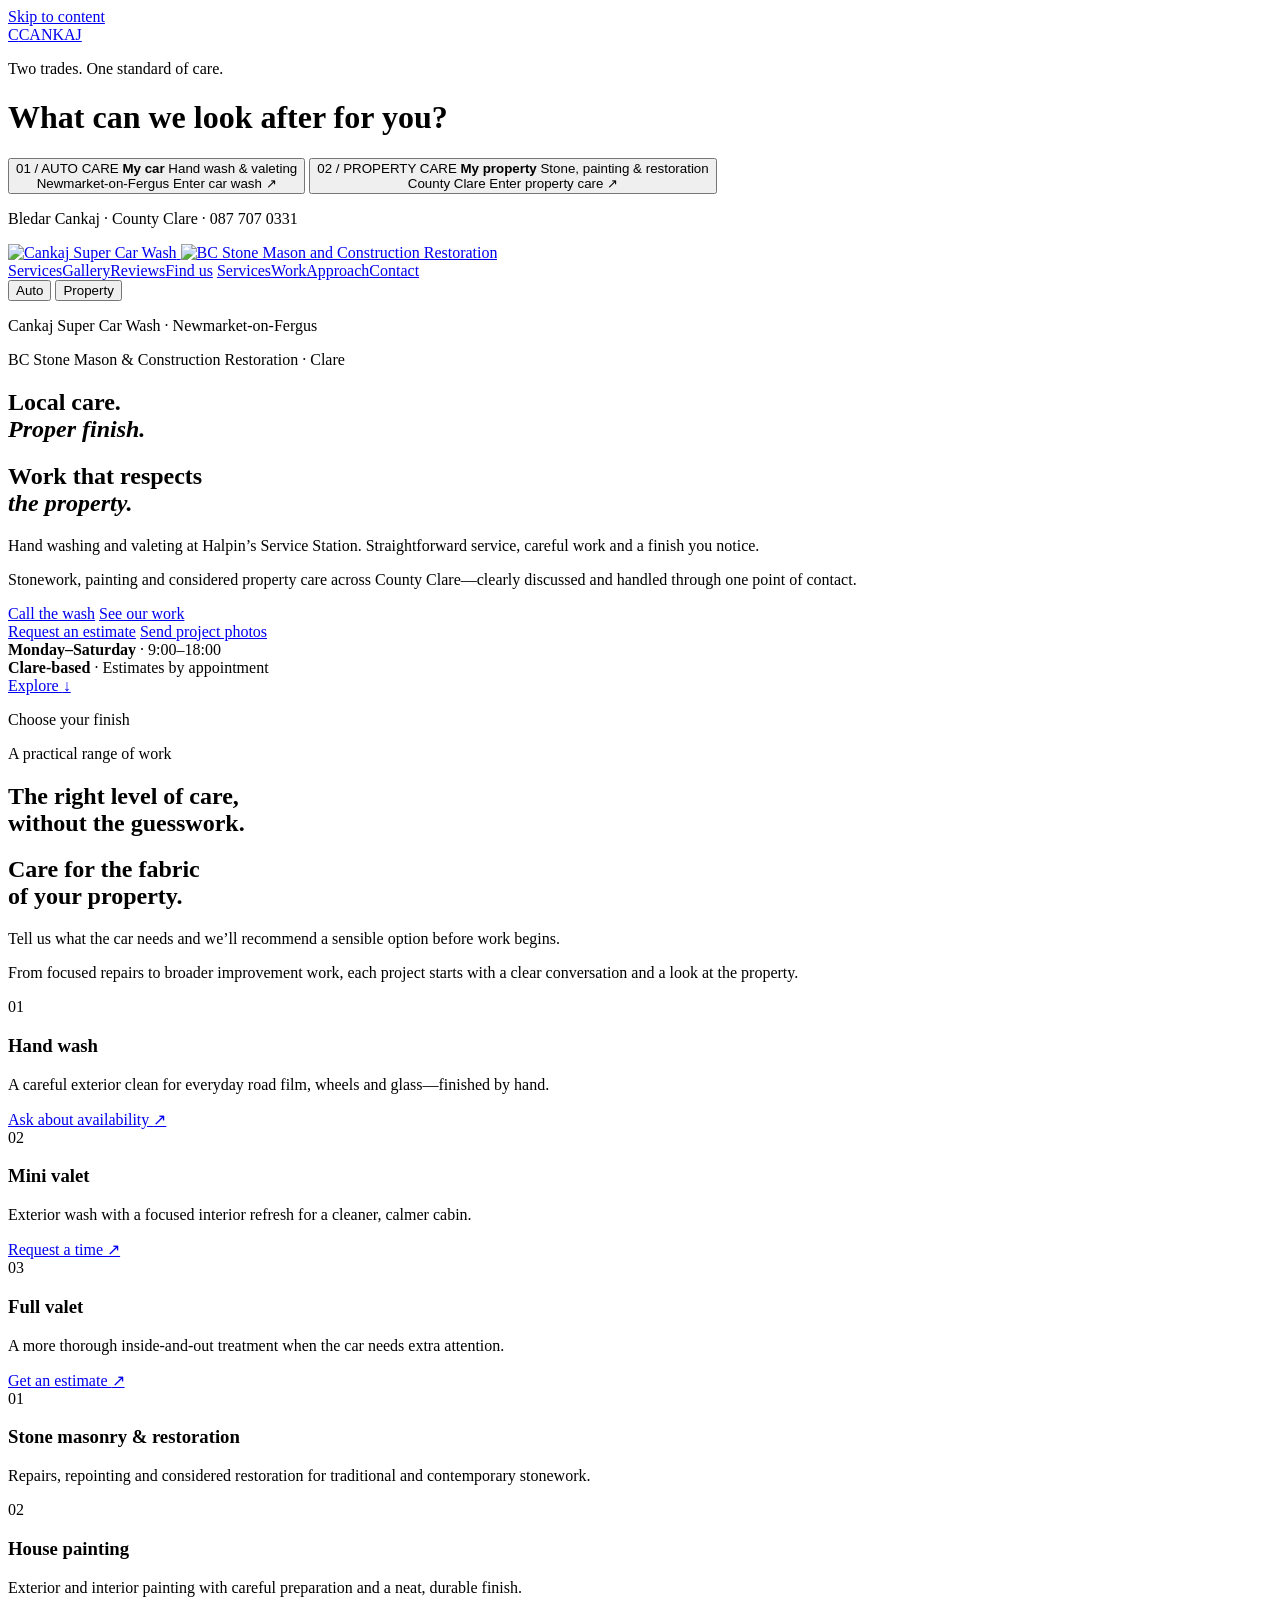
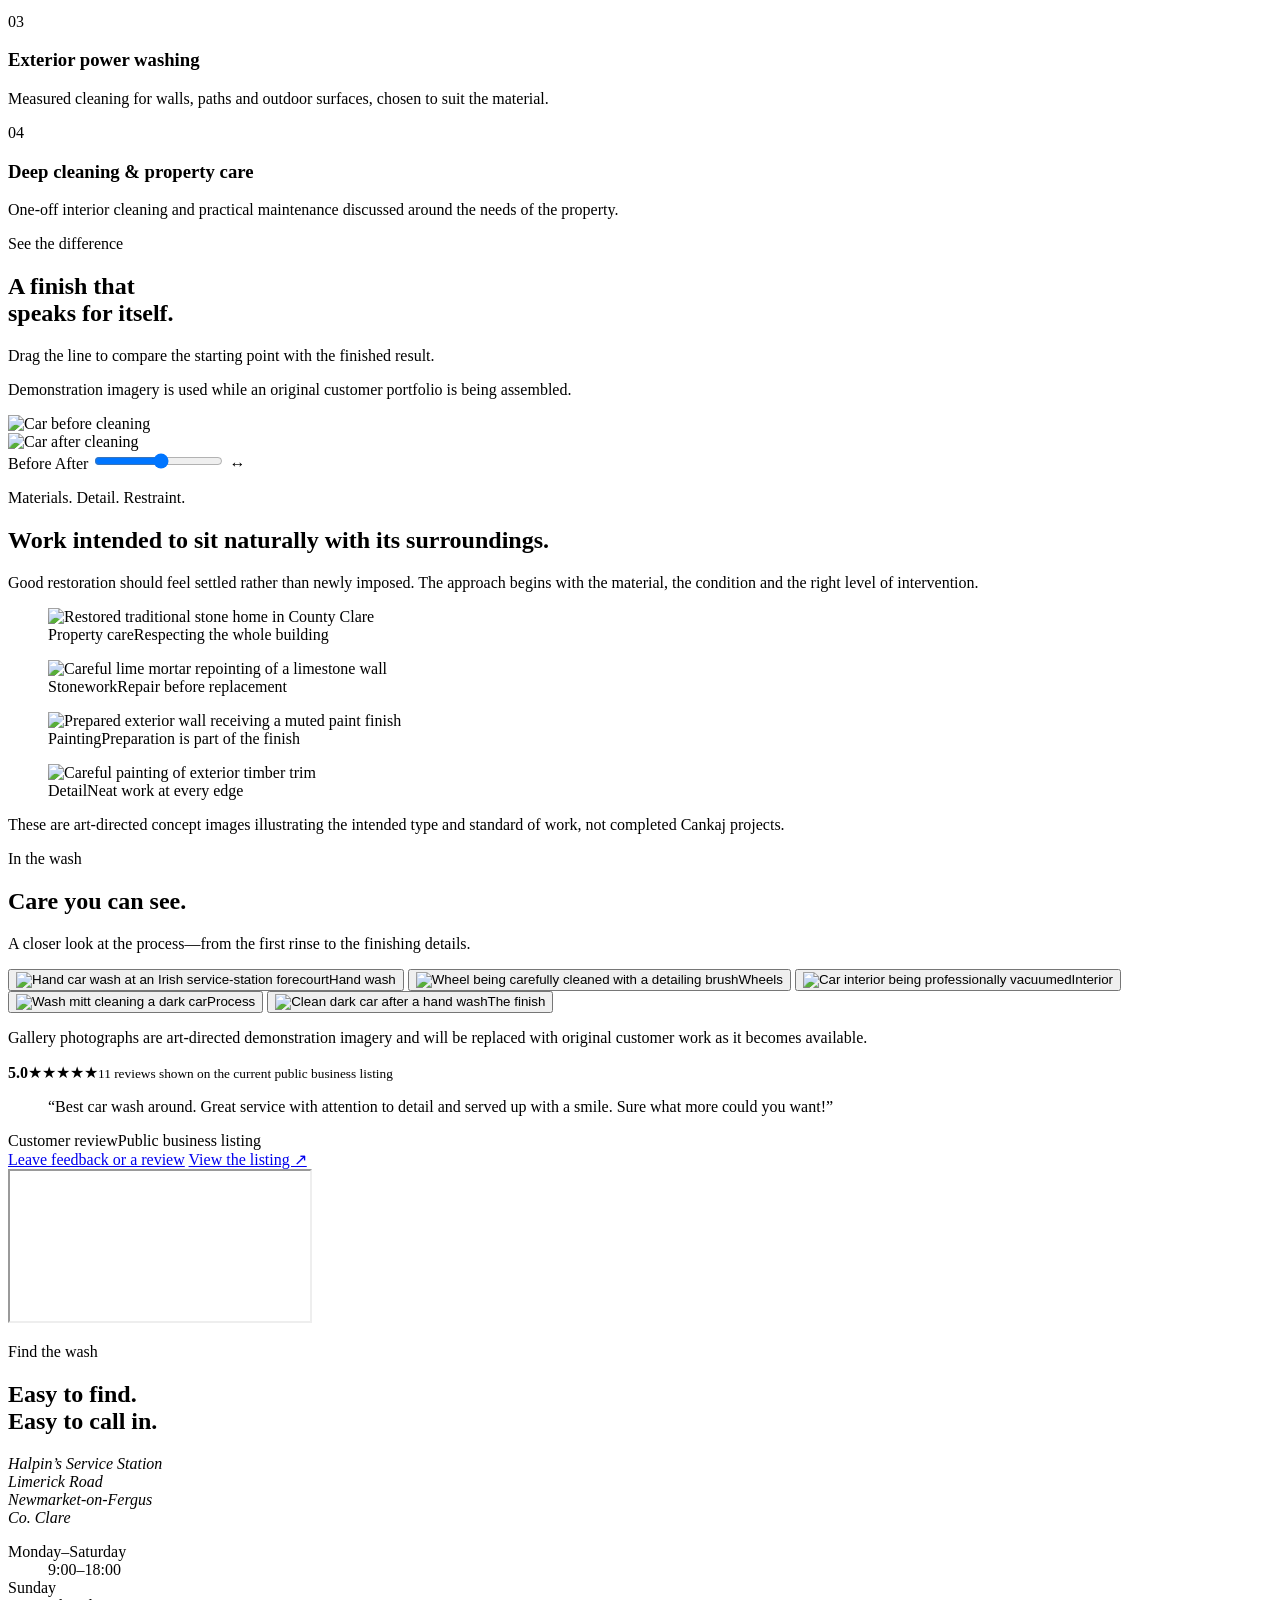
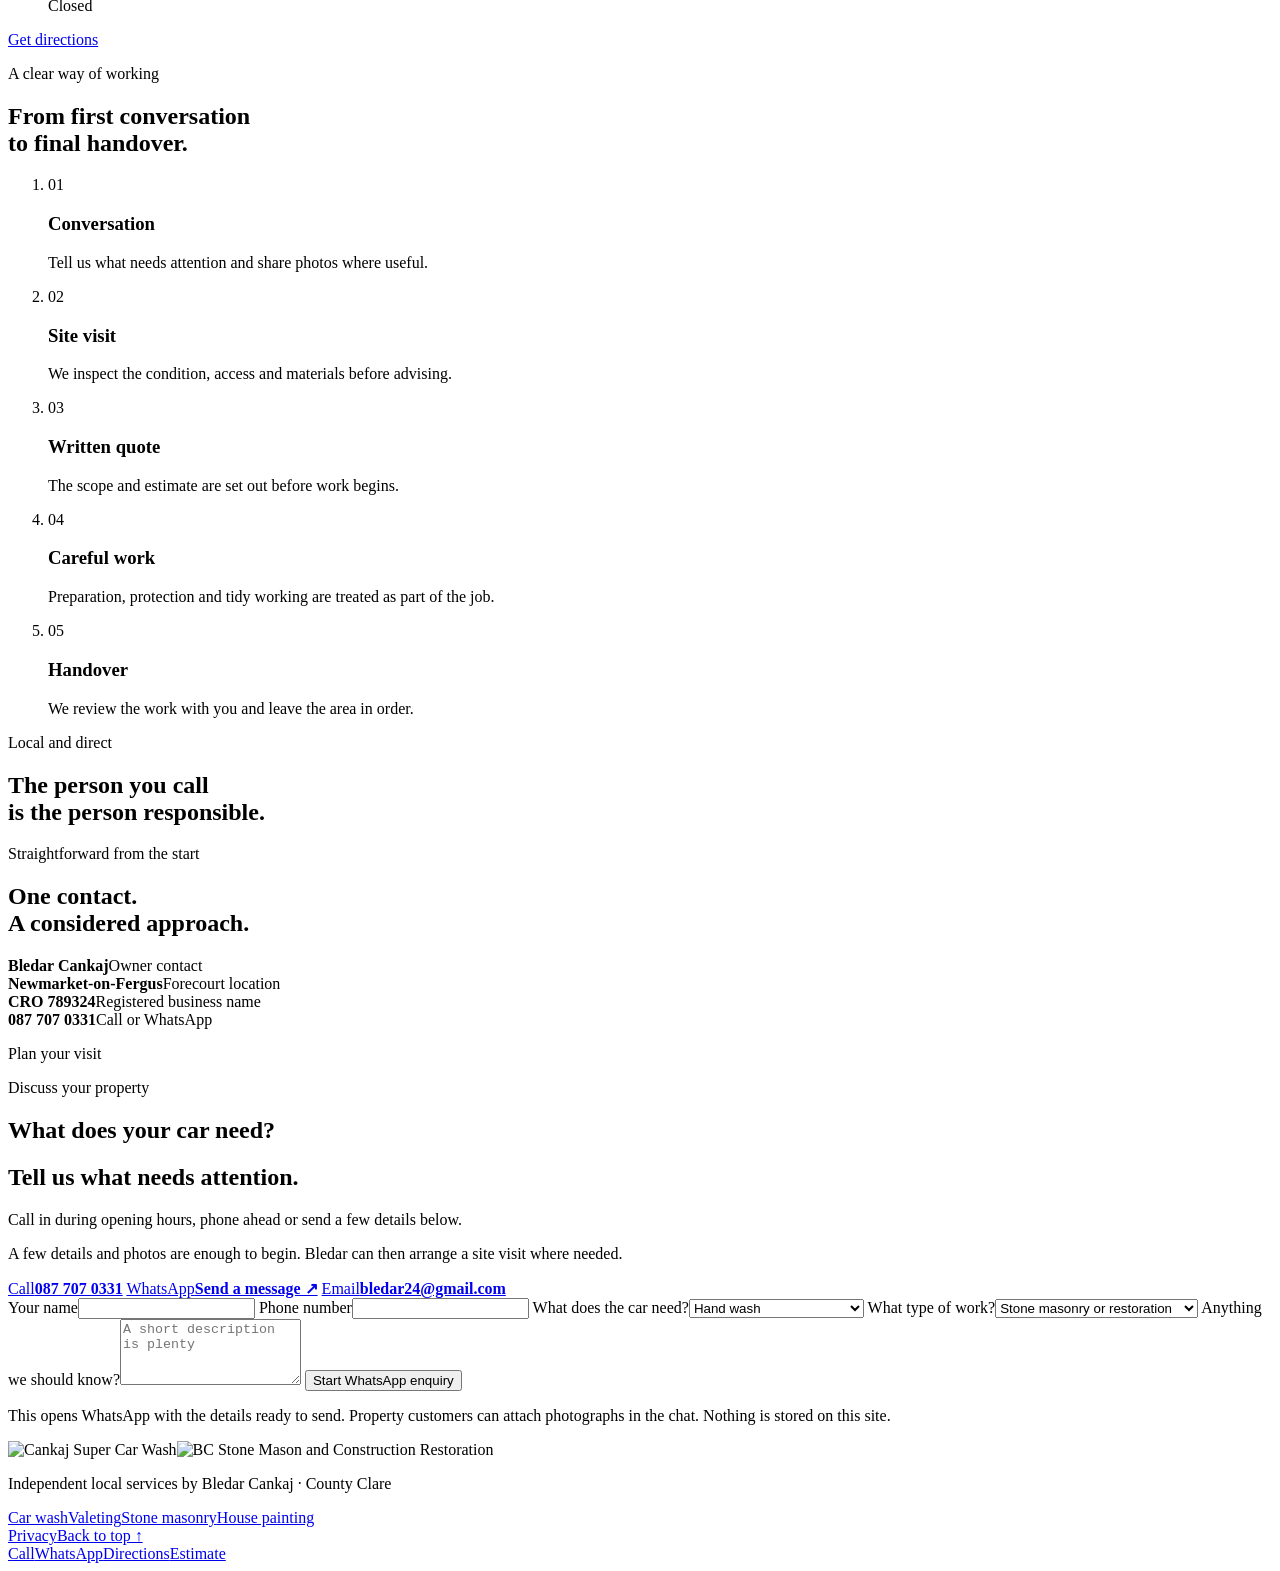
==== index.html @ 6bc21896 "Add Cankaj motion system" ====
<!doctype html>
<html lang="en">
<head>
  <meta charset="utf-8">
  <meta name="viewport" content="width=device-width,initial-scale=1,viewport-fit=cover">
  <title>Cankaj — Auto Care & Property Restoration in Clare</title>
  <meta name="description" content="Cankaj Super Car Wash in Newmarket-on-Fergus and BC Stone Mason & Construction Restoration across County Clare.">
  <meta name="theme-color" content="#0e1111">
  <meta property="og:title" content="Cankaj — Auto Care & Property Restoration">
  <meta property="og:description" content="Two local services. One standard of care across County Clare.">
  <meta property="og:image" content="https://cankaj-dual-services-demo.vercel.app/og.png">
  <meta property="og:type" content="website">
  <meta property="og:url" content="https://cankaj-dual-services-demo.vercel.app/">
  <meta name="twitter:card" content="summary_large_image">
  <meta name="twitter:title" content="Cankaj — Auto Care & Property Restoration">
  <meta name="twitter:description" content="Car care in Newmarket-on-Fergus and considered property work across County Clare.">
  <meta name="twitter:image" content="https://cankaj-dual-services-demo.vercel.app/og.png">
  <link rel="canonical" href="https://cankaj-dual-services-demo.vercel.app/">
  <link rel="icon" href="/favicon.svg" type="image/svg+xml">
  <link rel="preconnect" href="https://fonts.googleapis.com">
  <link rel="preconnect" href="https://fonts.gstatic.com" crossorigin>
  <link href="https://fonts.googleapis.com/css2?family=Manrope:wght@400;500;600&amp;family=Newsreader:ital,opsz,wght@0,6..72,400;0,6..72,500;1,6..72,400&amp;display=swap" rel="stylesheet">
  <link rel="stylesheet" href="/site.css">
  <script type="application/ld+json">
  {
    "@context": "https://schema.org",
    "@graph": [
      {
        "@type": "AutoWash",
        "@id": "https://cankaj-dual-services-demo.vercel.app/#carwash",
        "name": "Cankaj Super Car Wash",
        "url": "https://cankaj-dual-services-demo.vercel.app/auto",
        "telephone": "+353877070331",
        "email": "bledar24@gmail.com",
        "image": "https://cankaj-dual-services-demo.vercel.app/media/cankaj/auto-hero.jpg",
        "address": {
          "@type": "PostalAddress",
          "streetAddress": "Halpins Service Station, Limerick Road, Boheraroan",
          "addressLocality": "Newmarket-on-Fergus",
          "addressRegion": "County Clare",
          "addressCountry": "IE"
        },
        "openingHoursSpecification": [
          {
            "@type": "OpeningHoursSpecification",
            "dayOfWeek": ["Monday", "Tuesday", "Wednesday", "Thursday", "Friday", "Saturday"],
            "opens": "09:00",
            "closes": "18:00"
          }
        ],
        "areaServed": ["Newmarket-on-Fergus", "Ennis", "Shannon", "County Clare"]
      },
      {
        "@type": "HomeAndConstructionBusiness",
        "@id": "https://cankaj-dual-services-demo.vercel.app/#property",
        "name": "BC Stone Mason & Construction Restoration",
        "url": "https://cankaj-dual-services-demo.vercel.app/home",
        "telephone": "+353877070331",
        "email": "bledar24@gmail.com",
        "founder": { "@type": "Person", "name": "Bledar Cankaj" },
        "identifier": "CRO 789324",
        "areaServed": { "@type": "AdministrativeArea", "name": "County Clare" }
      }
    ]
  }
  </script>
</head>
<body data-mode="auto">
  <a class="skip-link" href="#main">Skip to content</a>

  <div class="chooser" id="chooser" aria-labelledby="chooser-title">
    <header class="chooser-top">
      <a class="parent-mark" href="/" aria-label="Cankaj home">
        <span class="parent-c">C</span><span>CANKAJ</span>
      </a>
      <p>Two trades. One standard of care.</p>
    </header>
    <h1 class="sr-only" id="chooser-title">What can we look after for you?</h1>
    <div class="chooser-grid">
      <button class="choice choice-auto" type="button" data-choose="auto">
        <span class="choice-bg" aria-hidden="true"></span>
        <span class="choice-shade" aria-hidden="true"></span>
        <span class="choice-content">
          <span class="choice-no">01 / AUTO CARE</span>
          <strong>My car</strong>
          <span class="choice-sub">Hand wash & valeting<br>Newmarket-on-Fergus</span>
          <span class="choice-cta">Enter car wash <span>↗</span></span>
        </span>
      </button>
      <button class="choice choice-home" type="button" data-choose="home">
        <span class="choice-bg" aria-hidden="true"></span><span class="choice-shade" aria-hidden="true"></span>
        <span class="choice-content">
          <span class="choice-no">02 / PROPERTY CARE</span>
          <strong>My property</strong>
          <span class="choice-sub">Stone, painting & restoration<br>County Clare</span>
          <span class="choice-cta">Enter property care <span>↗</span></span>
        </span>
      </button>
    </div>
    <p class="chooser-foot">Bledar Cankaj · County Clare · 087 707 0331</p>
  </div>

  <div class="mode-wipe" id="mode-wipe" aria-hidden="true"></div>

  <header class="site-header" id="site-header">
    <a class="brand" href="/" data-open-chooser aria-label="Choose a Cankaj service">
      <img class="brand-img brand-img-auto" src="/brand-auto.svg" alt="Cankaj Super Car Wash">
      <img class="brand-img brand-img-home" src="/brand-home.svg" alt="BC Stone Mason and Construction Restoration">
    </a>

    <nav class="main-nav" aria-label="Primary navigation">
      <span class="nav-set mode-auto">
        <a href="#services">Services</a><a href="#gallery">Gallery</a><a href="#reviews">Reviews</a><a href="#location">Find us</a>
      </span>
      <span class="nav-set mode-home">
        <a href="#services">Services</a><a href="#work">Work</a><a href="#approach">Approach</a><a href="#contact">Contact</a>
      </span>
    </nav>

    <div class="mode-toggle" role="group" aria-label="Choose business">
      <button type="button" data-switch="auto" aria-pressed="true">Auto</button>
      <button type="button" data-switch="home" aria-pressed="false">Property</button>
      <span class="toggle-pill" aria-hidden="true"></span>
    </div>
  </header>

  <main id="main">
    <section class="hero" id="top">
      <div class="hero-media" aria-hidden="true">
        <div class="hero-image hero-image-auto"></div>
        <div class="hero-image hero-image-home"></div>
      </div>
      <div class="hero-overlay" aria-hidden="true"></div>
      <div class="hero-inner">
        <p class="eyebrow mode-auto">Cankaj Super Car Wash · Newmarket-on-Fergus</p>
        <p class="eyebrow mode-home">BC Stone Mason & Construction Restoration · Clare</p>

        <h1 class="mode-auto">Local care.<br><em>Proper finish.</em></h1>
        <h1 class="mode-home">Work that respects<br><em>the property.</em></h1>

        <p class="hero-copy mode-auto">Hand washing and valeting at Halpin’s Service Station. Straightforward service, careful work and a finish you notice.</p>
        <p class="hero-copy mode-home">Stonework, painting and considered property care across County Clare—clearly discussed and handled through one point of contact.</p>

        <div class="hero-actions mode-auto">
          <a class="button button-primary" href="tel:+353877070331">Call the wash</a>
          <a class="button button-ghost" href="#gallery">See our work</a>
        </div>
        <div class="hero-actions mode-home">
          <a class="button button-primary" href="#contact">Request an estimate</a>
          <a class="button button-ghost" href="https://wa.me/353877070331" rel="noopener">Send project photos</a>
        </div>
      </div>

      <div class="hero-status mode-auto">
        <span class="status-dot" aria-hidden="true"></span>
        <span><strong>Monday–Saturday</strong> · 9:00–18:00</span>
      </div>
      <div class="hero-status mode-home">
        <span class="status-dot" aria-hidden="true"></span>
        <span><strong>Clare-based</strong> · Estimates by appointment</span>
      </div>
      <a class="scroll-cue" href="#services">Explore <span aria-hidden="true">↓</span></a>
    </section>

    <section class="services section" id="services">
      <div class="section-heading">
        <p class="kicker mode-auto">Choose your finish</p>
        <p class="kicker mode-home">A practical range of work</p>
        <h2 class="mode-auto">The right level of care,<br>without the guesswork.</h2>
        <h2 class="mode-home">Care for the fabric<br>of your property.</h2>
        <p class="section-intro mode-auto">Tell us what the car needs and we’ll recommend a sensible option before work begins.</p>
        <p class="section-intro mode-home">From focused repairs to broader improvement work, each project starts with a clear conversation and a look at the property.</p>
      </div>

      <div class="service-grid mode-auto">
        <article class="service-card">
          <span class="service-number">01</span>
          <h3>Hand wash</h3>
          <p>A careful exterior clean for everyday road film, wheels and glass—finished by hand.</p>
          <a href="#contact">Ask about availability <span>↗</span></a>
        </article>
        <article class="service-card service-card-featured">
          <span class="service-number">02</span>
          <h3>Mini valet</h3>
          <p>Exterior wash with a focused interior refresh for a cleaner, calmer cabin.</p>
          <a href="#contact">Request a time <span>↗</span></a>
        </article>
        <article class="service-card">
          <span class="service-number">03</span>
          <h3>Full valet</h3>
          <p>A more thorough inside-and-out treatment when the car needs extra attention.</p>
          <a href="#contact">Get an estimate <span>↗</span></a>
        </article>
      </div>

      <div class="heritage-services mode-home">
        <article>
          <span>01</span>
          <div><h3>Stone masonry & restoration</h3><p>Repairs, repointing and considered restoration for traditional and contemporary stonework.</p></div>
        </article>
        <article>
          <span>02</span>
          <div><h3>House painting</h3><p>Exterior and interior painting with careful preparation and a neat, durable finish.</p></div>
        </article>
        <article>
          <span>03</span>
          <div><h3>Exterior power washing</h3><p>Measured cleaning for walls, paths and outdoor surfaces, chosen to suit the material.</p></div>
        </article>
        <article>
          <span>04</span>
          <div><h3>Deep cleaning & property care</h3><p>One-off interior cleaning and practical maintenance discussed around the needs of the property.</p></div>
        </article>
      </div>
    </section>

    <section class="work-section" id="work">
      <div class="work-copy mode-auto">
        <p class="kicker">See the difference</p>
        <h2>A finish that<br>speaks for itself.</h2>
        <p>Drag the line to compare the starting point with the finished result.</p>
        <p class="disclosure">Demonstration imagery is used while an original customer portfolio is being assembled.</p>
      </div>
      <div class="compare mode-auto" id="compare">
        <img class="compare-before" src="/media/preview.jpeg" alt="Car before cleaning">
        <div class="compare-after" id="compare-after"><img src="/media/preview.webp" alt="Car after cleaning"></div>
        <span class="compare-label compare-label-before">Before</span>
        <span class="compare-label compare-label-after">After</span>
        <input id="compare-range" type="range" min="0" max="100" value="52" aria-label="Compare before and after">
        <span class="compare-handle" id="compare-handle" aria-hidden="true">↔</span>
      </div>

      <div class="heritage-work mode-home">
        <div class="heritage-work-head">
          <p class="kicker">Materials. Detail. Restraint.</p>
          <h2>Work intended to sit naturally with its surroundings.</h2>
          <p>Good restoration should feel settled rather than newly imposed. The approach begins with the material, the condition and the right level of intervention.</p>
        </div>
        <div class="project-grid">
          <figure class="project-large"><img src="/media/cankaj/home-hero.jpg" alt="Restored traditional stone home in County Clare"><figcaption><span>Property care</span>Respecting the whole building</figcaption></figure>
          <figure><img src="/media/cankaj/home-masonry.jpg" alt="Careful lime mortar repointing of a limestone wall"><figcaption><span>Stonework</span>Repair before replacement</figcaption></figure>
          <figure><img src="/media/cankaj/home-painting.jpg" alt="Prepared exterior wall receiving a muted paint finish"><figcaption><span>Painting</span>Preparation is part of the finish</figcaption></figure>
          <figure><img src="/media/cankaj/home-exterior-paint.jpg" alt="Careful painting of exterior timber trim"><figcaption><span>Detail</span>Neat work at every edge</figcaption></figure>
        </div>
        <p class="disclosure">These are art-directed concept images illustrating the intended type and standard of work, not completed Cankaj projects.</p>
      </div>
    </section>

    <section class="gallery section mode-auto" id="gallery">
      <div class="section-heading section-heading-row">
        <div><p class="kicker">In the wash</p><h2>Care you can see.</h2></div>
        <p class="section-intro">A closer look at the process—from the first rinse to the finishing details.</p>
      </div>
      <div class="gallery-grid">
        <button class="gallery-item gallery-item-large" type="button" data-gallery-src="/media/cankaj/auto-hero.jpg" data-gallery-caption="A careful hand wash at the Newmarket-on-Fergus forecourt.">
          <img src="/media/cankaj/auto-hero.jpg" alt="Hand car wash at an Irish service-station forecourt"><span>Hand wash</span>
        </button>
        <button class="gallery-item" type="button" data-gallery-src="/media/cankaj/auto-wheel.jpg" data-gallery-caption="Focused wheel cleaning, including the details that collect the most road grime.">
          <img src="/media/cankaj/auto-wheel.jpg" alt="Wheel being carefully cleaned with a detailing brush"><span>Wheels</span>
        </button>
        <button class="gallery-item" type="button" data-gallery-src="/media/cankaj/auto-interior.jpg" data-gallery-caption="Interior valeting for a cleaner cabin and a properly finished result.">
          <img src="/media/cankaj/auto-interior.jpg" alt="Car interior being professionally vacuumed"><span>Interior</span>
        </button>
        <button class="gallery-item" type="button" data-gallery-src="/media/cankaj/auto-handwash.jpg" data-gallery-caption="A gentle contact wash to lift dirt safely and evenly.">
          <img src="/media/cankaj/auto-handwash.jpg" alt="Wash mitt cleaning a dark car"><span>Process</span>
        </button>
        <button class="gallery-item" type="button" data-gallery-src="/media/cankaj/auto-finish.jpg" data-gallery-caption="The result: clean glass, tidy wheels and a deep, even finish.">
          <img src="/media/cankaj/auto-finish.jpg" alt="Clean dark car after a hand wash"><span>The finish</span>
        </button>
      </div>
      <p class="disclosure">Gallery photographs are art-directed demonstration imagery and will be replaced with original customer work as it becomes available.</p>
    </section>

    <section class="reviews mode-auto" id="reviews">
      <div class="reviews-inner">
        <div class="review-score"><strong>5.0</strong><span aria-label="5 out of 5 stars">★★★★★</span><small>11 reviews shown on the current public business listing</small></div>
        <blockquote>“Best car wash around. Great service with attention to detail and served up with a smile. Sure what more could you want!”</blockquote>
        <div class="review-attribution"><span>Customer review</span><span>Public business listing</span></div>
        <div class="review-actions">
          <a class="button button-light" href="/review">Leave feedback or a review</a>
          <a class="text-link" href="https://www.google.com/maps/search/?api=1&amp;query=Cankaj+Super+Car+Wash%2C+Halpins+Service+Station%2C+Limerick+Road%2C+Newmarket+on+Fergus%2C+Co.+Clare" target="_blank" rel="noopener">View the listing ↗</a>
        </div>
      </div>
    </section>

    <section class="location section mode-auto" id="location">
      <div class="location-map">
        <iframe title="Map showing Cankaj Super Car Wash at Halpin's Service Station" src="https://www.google.com/maps?q=Cankaj%20Super%20Car%20Wash%20Halpins%20Service%20Station%20Newmarket%20on%20Fergus&amp;output=embed" loading="lazy" referrerpolicy="no-referrer-when-downgrade"></iframe>
      </div>
      <div class="location-copy">
        <p class="kicker">Find the wash</p>
        <h2>Easy to find.<br>Easy to call in.</h2>
        <address>Halpin’s Service Station<br>Limerick Road<br>Newmarket-on-Fergus<br>Co. Clare</address>
        <dl><div><dt>Monday–Saturday</dt><dd>9:00–18:00</dd></div><div><dt>Sunday</dt><dd>Closed</dd></div></dl>
        <a class="button button-primary" href="https://www.google.com/maps/dir/?api=1&amp;destination=Cankaj+Super+Car+Wash%2C+Halpins+Service+Station%2C+Limerick+Road%2C+Newmarket+on+Fergus%2C+Co.+Clare" target="_blank" rel="noopener">Get directions</a>
      </div>
    </section>

    <section class="approach mode-home" id="approach">
      <div class="approach-head"><p class="kicker">A clear way of working</p><h2>From first conversation<br>to final handover.</h2></div>
      <ol class="process-list">
        <li><span>01</span><div><h3>Conversation</h3><p>Tell us what needs attention and share photos where useful.</p></div></li>
        <li><span>02</span><div><h3>Site visit</h3><p>We inspect the condition, access and materials before advising.</p></div></li>
        <li><span>03</span><div><h3>Written quote</h3><p>The scope and estimate are set out before work begins.</p></div></li>
        <li><span>04</span><div><h3>Careful work</h3><p>Preparation, protection and tidy working are treated as part of the job.</p></div></li>
        <li><span>05</span><div><h3>Handover</h3><p>We review the work with you and leave the area in order.</p></div></li>
      </ol>
    </section>

    <section class="confidence section">
      <div class="confidence-intro mode-auto"><p class="kicker">Local and direct</p><h2>The person you call<br>is the person responsible.</h2></div>
      <div class="confidence-intro mode-home"><p class="kicker">Straightforward from the start</p><h2>One contact.<br>A considered approach.</h2></div>
      <div class="confidence-facts">
        <div><strong>Bledar Cankaj</strong><span>Owner contact</span></div>
        <div class="mode-auto"><strong>Newmarket-on-Fergus</strong><span>Forecourt location</span></div>
        <div class="mode-home"><strong>CRO 789324</strong><span>Registered business name</span></div>
        <div><strong>087 707 0331</strong><span>Call or WhatsApp</span></div>
      </div>
    </section>

    <section class="contact" id="contact">
      <div class="contact-copy">
        <p class="kicker mode-auto">Plan your visit</p><p class="kicker mode-home">Discuss your property</p>
        <h2 class="mode-auto">What does your car need?</h2><h2 class="mode-home">Tell us what needs attention.</h2>
        <p class="mode-auto">Call in during opening hours, phone ahead or send a few details below.</p>
        <p class="mode-home">A few details and photos are enough to begin. Bledar can then arrange a site visit where needed.</p>
        <div class="direct-links">
          <a href="tel:+353877070331"><span>Call</span><strong>087 707 0331</strong></a>
          <a href="https://wa.me/353877070331" target="_blank" rel="noopener"><span>WhatsApp</span><strong>Send a message ↗</strong></a>
          <a href="mailto:bledar24@gmail.com"><span>Email</span><strong>bledar24@gmail.com</strong></a>
        </div>
      </div>
      <form class="enquiry-form" id="enquiry-form">
        <input type="hidden" id="form-mode" name="service" value="Car wash">
        <label>Your name<input type="text" name="name" autocomplete="name" required></label>
        <label>Phone number<input type="tel" name="phone" autocomplete="tel" required></label>
        <label class="mode-auto">What does the car need?<select name="auto_service"><option>Hand wash</option><option>Mini valet</option><option>Full valet</option><option>Not sure — please advise</option></select></label>
        <label class="mode-home">What type of work?<select name="home_service"><option>Stone masonry or restoration</option><option>House painting</option><option>Exterior power washing</option><option>Deep cleaning or maintenance</option><option>Not sure — please advise</option></select></label>
        <label>Anything we should know?<textarea name="details" rows="4" placeholder="A short description is plenty"></textarea></label>
        <button class="button button-primary" type="submit">Start WhatsApp enquiry</button>
        <p class="form-note">This opens WhatsApp with the details ready to send. Property customers can attach photographs in the chat. Nothing is stored on this site.</p>
      </form>
    </section>
  </main>

  <footer>
    <div><img class="footer-logo footer-logo-auto mode-auto" src="/brand-auto.svg" alt="Cankaj Super Car Wash"><img class="footer-logo footer-logo-home mode-home" src="/brand-home.svg" alt="BC Stone Mason and Construction Restoration"></div>
    <div class="footer-centre">
      <p>Independent local services by Bledar Cankaj · County Clare</p>
      <nav aria-label="Local services"><a href="/car-wash-newmarket-on-fergus">Car wash</a><a href="/car-valeting-clare">Valeting</a><a href="/stone-mason-clare">Stone masonry</a><a href="/house-painting-clare">House painting</a></nav>
    </div>
    <div class="footer-end"><a href="/privacy">Privacy</a><a href="#top">Back to top ↑</a></div>
  </footer>

  <div class="mobile-actions" aria-label="Quick contact">
    <a href="tel:+353877070331">Call</a><a href="https://wa.me/353877070331" target="_blank" rel="noopener">WhatsApp</a><a class="mode-auto" href="https://www.google.com/maps/dir/?api=1&amp;destination=Cankaj+Super+Car+Wash%2C+Halpins+Service+Station%2C+Limerick+Road%2C+Newmarket+on+Fergus%2C+Co.+Clare" target="_blank" rel="noopener">Directions</a><a class="mode-home" href="#contact">Estimate</a>
  </div>

  <dialog class="gallery-dialog" id="gallery-dialog">
    <button type="button" class="dialog-close" data-close-dialog aria-label="Close gallery">×</button>
    <img id="dialog-image" alt="">
    <p id="dialog-caption"></p>
  </dialog>

  <script src="/motion.js" defer></script>
  <script src="/site.js" defer></script>
</body>
</html>
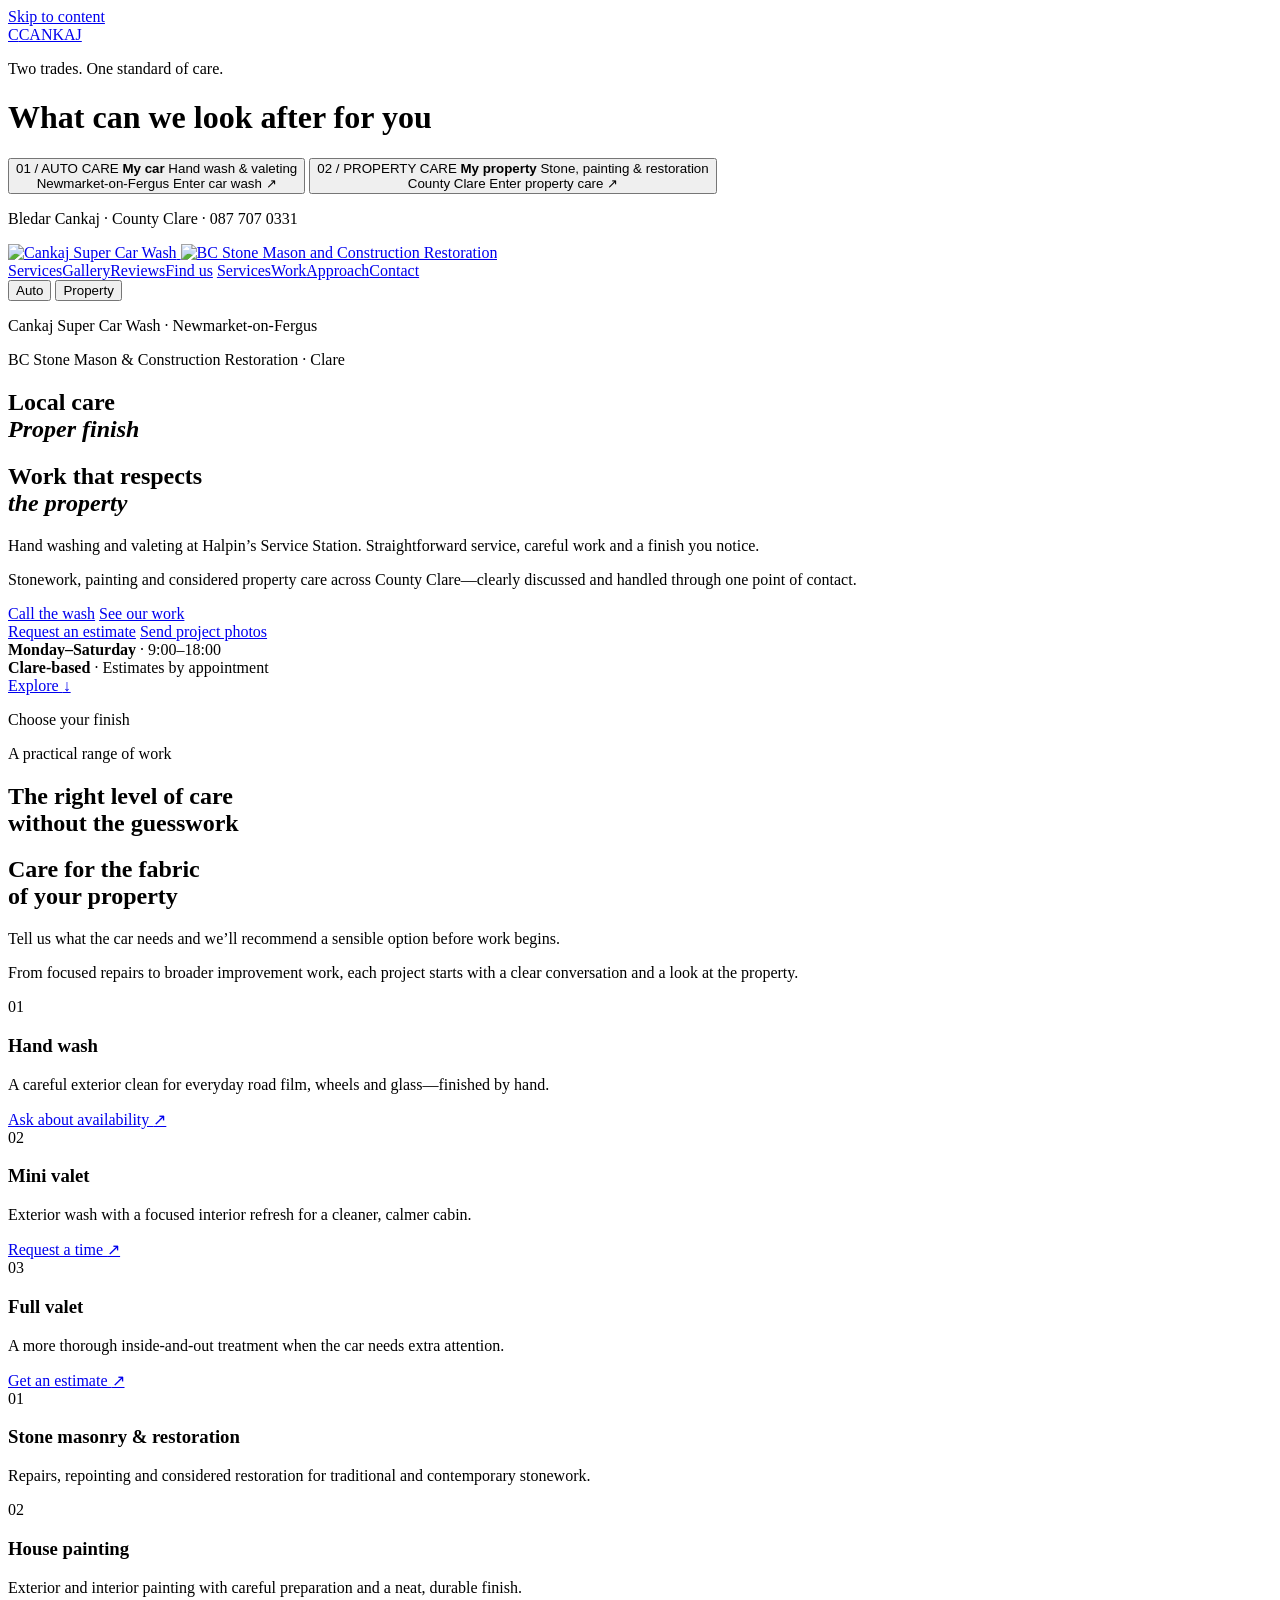
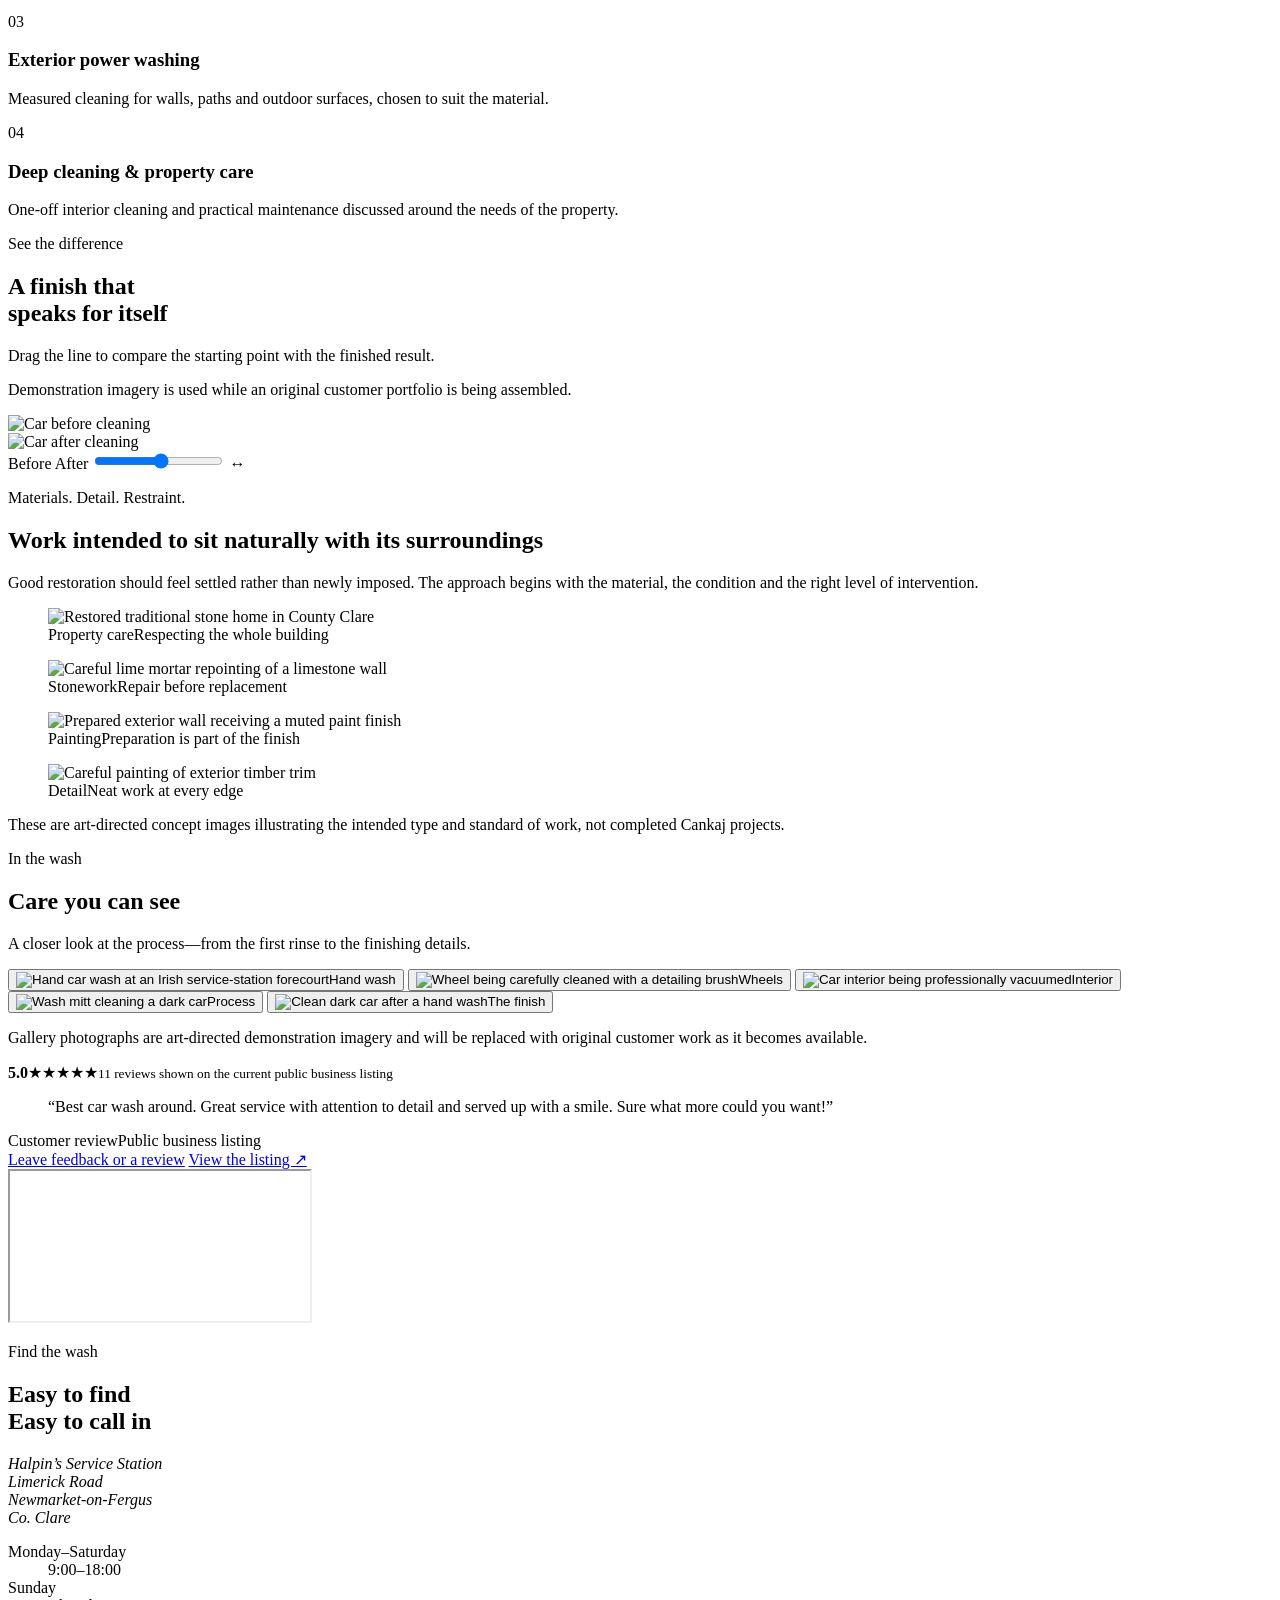
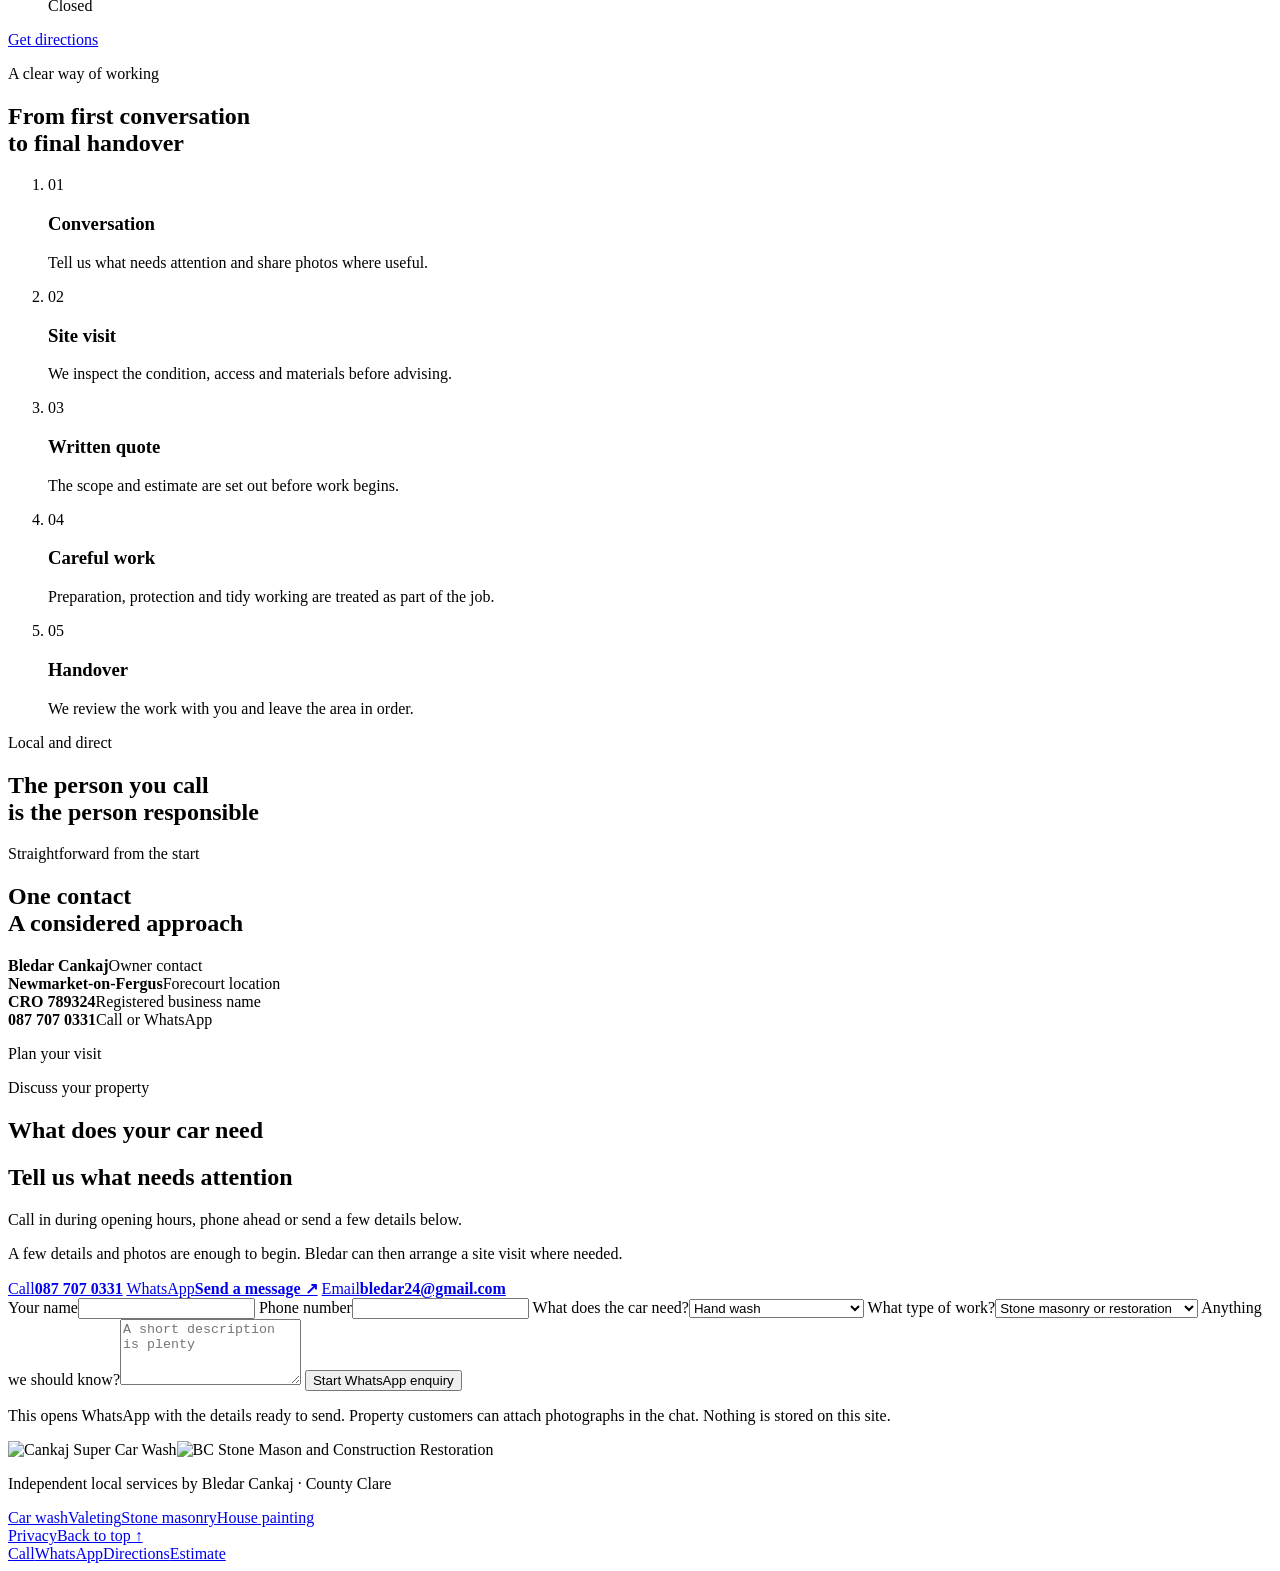
==== commit 9151e669: "Simplify Cankaj display headings" ====
--- a/index.html
+++ b/index.html
@@ -75,7 +75,7 @@
       </a>
       <p>Two trades. One standard of care.</p>
     </header>
-    <h1 class="sr-only" id="chooser-title">What can we look after for you?</h1>
+    <h1 class="sr-only" id="chooser-title">What can we look after for you</h1>
     <div class="chooser-grid">
       <button class="choice choice-auto" type="button" data-choose="auto">
         <span class="choice-bg" aria-hidden="true"></span>
@@ -135,8 +135,8 @@
         <p class="eyebrow mode-auto">Cankaj Super Car Wash · Newmarket-on-Fergus</p>
         <p class="eyebrow mode-home">BC Stone Mason & Construction Restoration · Clare</p>
 
-        <h1 class="mode-auto">Local care.<br><em>Proper finish.</em></h1>
-        <h1 class="mode-home">Work that respects<br><em>the property.</em></h1>
+        <h1 class="mode-auto">Local care<br><em>Proper finish</em></h1>
+        <h1 class="mode-home">Work that respects<br><em>the property</em></h1>
 
         <p class="hero-copy mode-auto">Hand washing and valeting at Halpin’s Service Station. Straightforward service, careful work and a finish you notice.</p>
         <p class="hero-copy mode-home">Stonework, painting and considered property care across County Clare—clearly discussed and handled through one point of contact.</p>
@@ -166,8 +166,8 @@
       <div class="section-heading">
         <p class="kicker mode-auto">Choose your finish</p>
         <p class="kicker mode-home">A practical range of work</p>
-        <h2 class="mode-auto">The right level of care,<br>without the guesswork.</h2>
-        <h2 class="mode-home">Care for the fabric<br>of your property.</h2>
+        <h2 class="mode-auto">The right level of care<br>without the guesswork</h2>
+        <h2 class="mode-home">Care for the fabric<br>of your property</h2>
         <p class="section-intro mode-auto">Tell us what the car needs and we’ll recommend a sensible option before work begins.</p>
         <p class="section-intro mode-home">From focused repairs to broader improvement work, each project starts with a clear conversation and a look at the property.</p>
       </div>
@@ -216,7 +216,7 @@
     <section class="work-section" id="work">
       <div class="work-copy mode-auto">
         <p class="kicker">See the difference</p>
-        <h2>A finish that<br>speaks for itself.</h2>
+        <h2>A finish that<br>speaks for itself</h2>
         <p>Drag the line to compare the starting point with the finished result.</p>
         <p class="disclosure">Demonstration imagery is used while an original customer portfolio is being assembled.</p>
       </div>
@@ -232,7 +232,7 @@
       <div class="heritage-work mode-home">
         <div class="heritage-work-head">
           <p class="kicker">Materials. Detail. Restraint.</p>
-          <h2>Work intended to sit naturally with its surroundings.</h2>
+          <h2>Work intended to sit naturally with its surroundings</h2>
           <p>Good restoration should feel settled rather than newly imposed. The approach begins with the material, the condition and the right level of intervention.</p>
         </div>
         <div class="project-grid">
@@ -247,7 +247,7 @@
 
     <section class="gallery section mode-auto" id="gallery">
       <div class="section-heading section-heading-row">
-        <div><p class="kicker">In the wash</p><h2>Care you can see.</h2></div>
+        <div><p class="kicker">In the wash</p><h2>Care you can see</h2></div>
         <p class="section-intro">A closer look at the process—from the first rinse to the finishing details.</p>
       </div>
       <div class="gallery-grid">
@@ -288,7 +288,7 @@
       </div>
       <div class="location-copy">
         <p class="kicker">Find the wash</p>
-        <h2>Easy to find.<br>Easy to call in.</h2>
+        <h2>Easy to find<br>Easy to call in</h2>
         <address>Halpin’s Service Station<br>Limerick Road<br>Newmarket-on-Fergus<br>Co. Clare</address>
         <dl><div><dt>Monday–Saturday</dt><dd>9:00–18:00</dd></div><div><dt>Sunday</dt><dd>Closed</dd></div></dl>
         <a class="button button-primary" href="https://www.google.com/maps/dir/?api=1&amp;destination=Cankaj+Super+Car+Wash%2C+Halpins+Service+Station%2C+Limerick+Road%2C+Newmarket+on+Fergus%2C+Co.+Clare" target="_blank" rel="noopener">Get directions</a>
@@ -296,7 +296,7 @@
     </section>
 
     <section class="approach mode-home" id="approach">
-      <div class="approach-head"><p class="kicker">A clear way of working</p><h2>From first conversation<br>to final handover.</h2></div>
+      <div class="approach-head"><p class="kicker">A clear way of working</p><h2>From first conversation<br>to final handover</h2></div>
       <ol class="process-list">
         <li><span>01</span><div><h3>Conversation</h3><p>Tell us what needs attention and share photos where useful.</p></div></li>
         <li><span>02</span><div><h3>Site visit</h3><p>We inspect the condition, access and materials before advising.</p></div></li>
@@ -307,8 +307,8 @@
     </section>
 
     <section class="confidence section">
-      <div class="confidence-intro mode-auto"><p class="kicker">Local and direct</p><h2>The person you call<br>is the person responsible.</h2></div>
-      <div class="confidence-intro mode-home"><p class="kicker">Straightforward from the start</p><h2>One contact.<br>A considered approach.</h2></div>
+      <div class="confidence-intro mode-auto"><p class="kicker">Local and direct</p><h2>The person you call<br>is the person responsible</h2></div>
+      <div class="confidence-intro mode-home"><p class="kicker">Straightforward from the start</p><h2>One contact<br>A considered approach</h2></div>
       <div class="confidence-facts">
         <div><strong>Bledar Cankaj</strong><span>Owner contact</span></div>
         <div class="mode-auto"><strong>Newmarket-on-Fergus</strong><span>Forecourt location</span></div>
@@ -320,7 +320,7 @@
     <section class="contact" id="contact">
       <div class="contact-copy">
         <p class="kicker mode-auto">Plan your visit</p><p class="kicker mode-home">Discuss your property</p>
-        <h2 class="mode-auto">What does your car need?</h2><h2 class="mode-home">Tell us what needs attention.</h2>
+        <h2 class="mode-auto">What does your car need</h2><h2 class="mode-home">Tell us what needs attention</h2>
         <p class="mode-auto">Call in during opening hours, phone ahead or send a few details below.</p>
         <p class="mode-home">A few details and photos are enough to begin. Bledar can then arrange a site visit where needed.</p>
         <div class="direct-links">
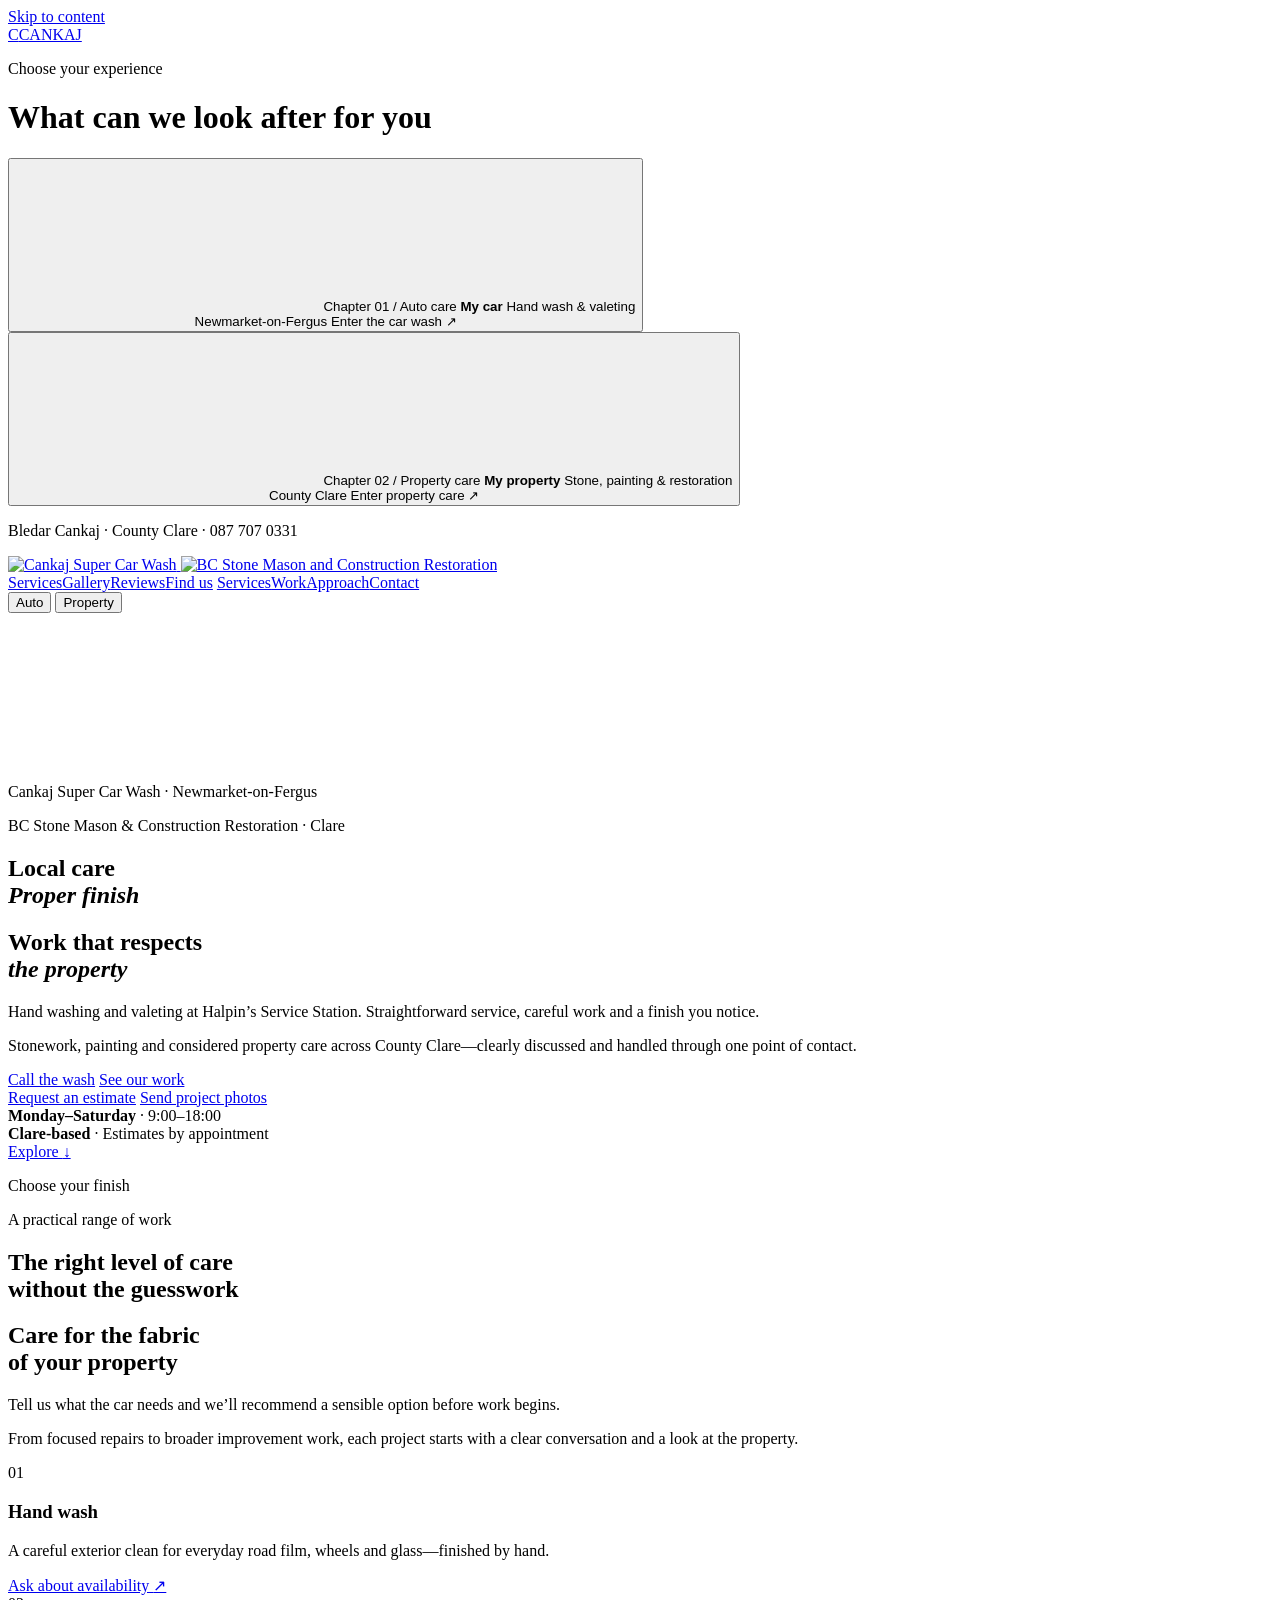
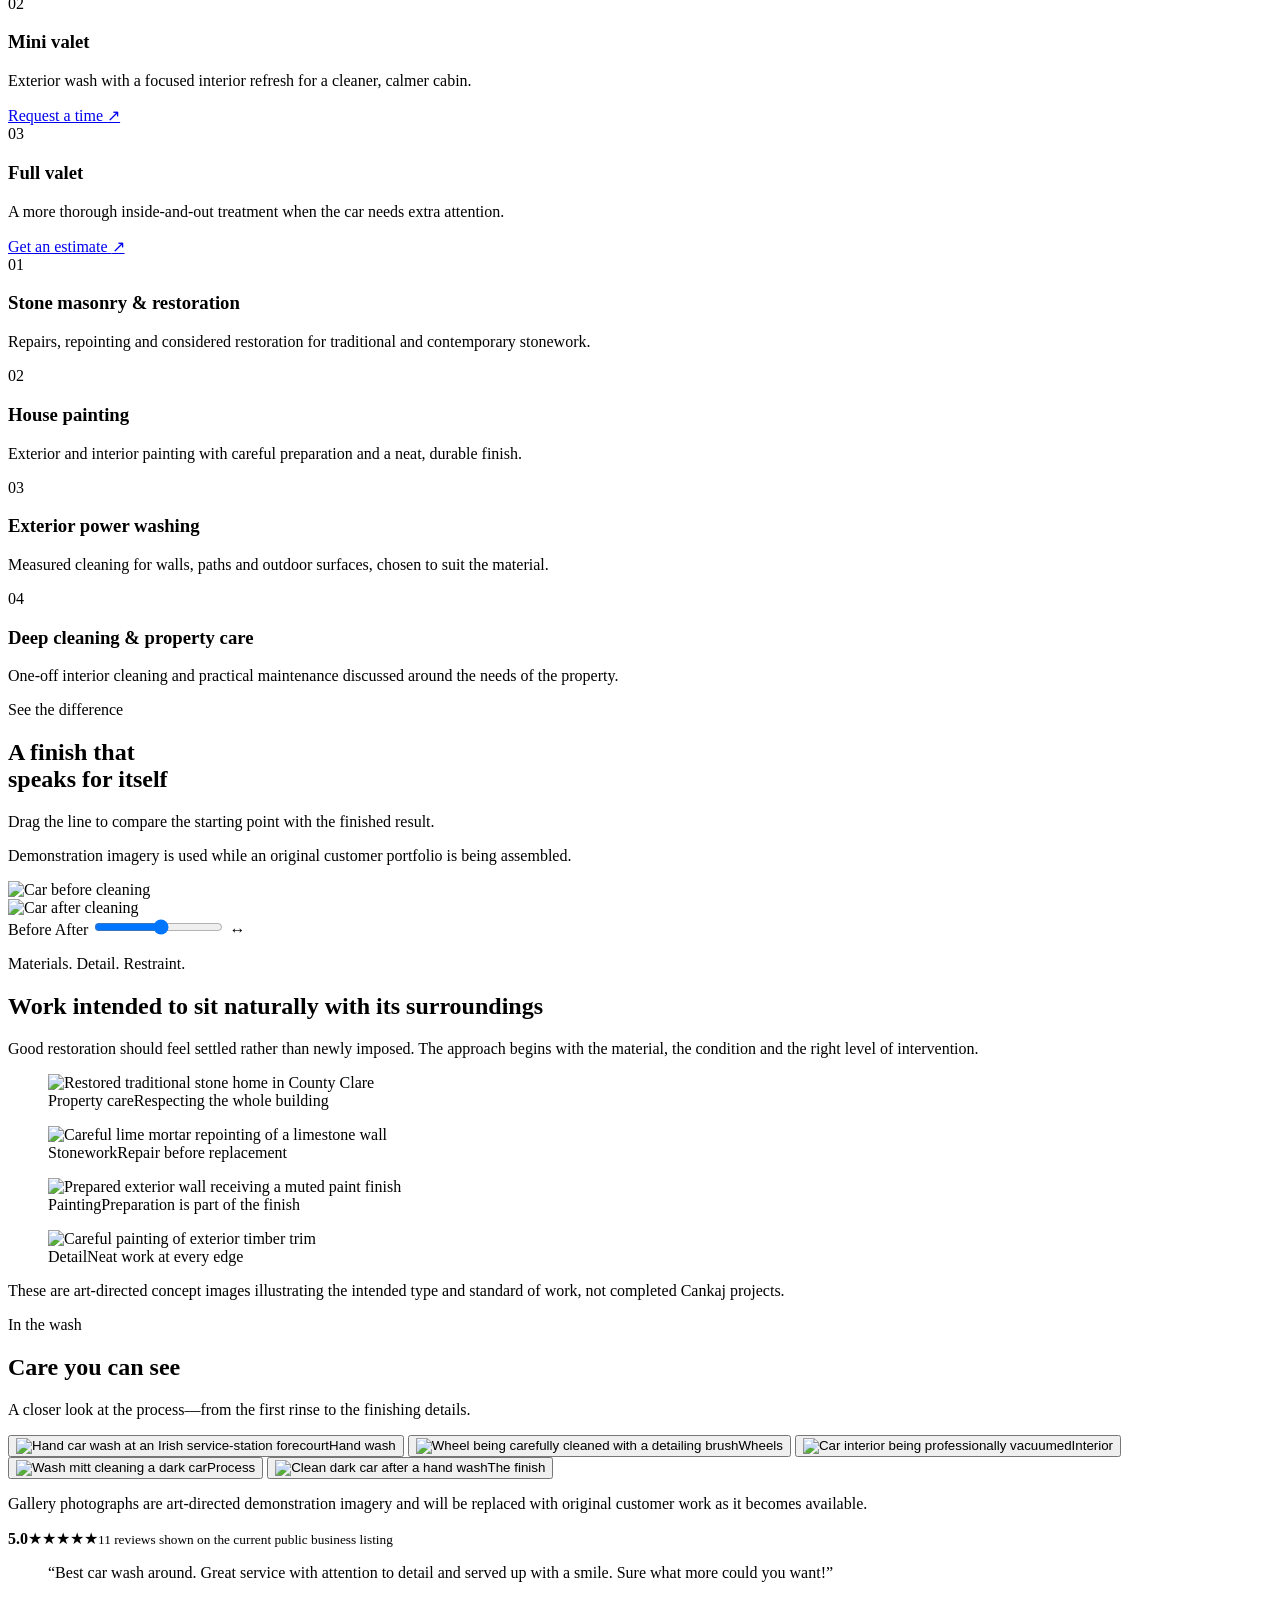
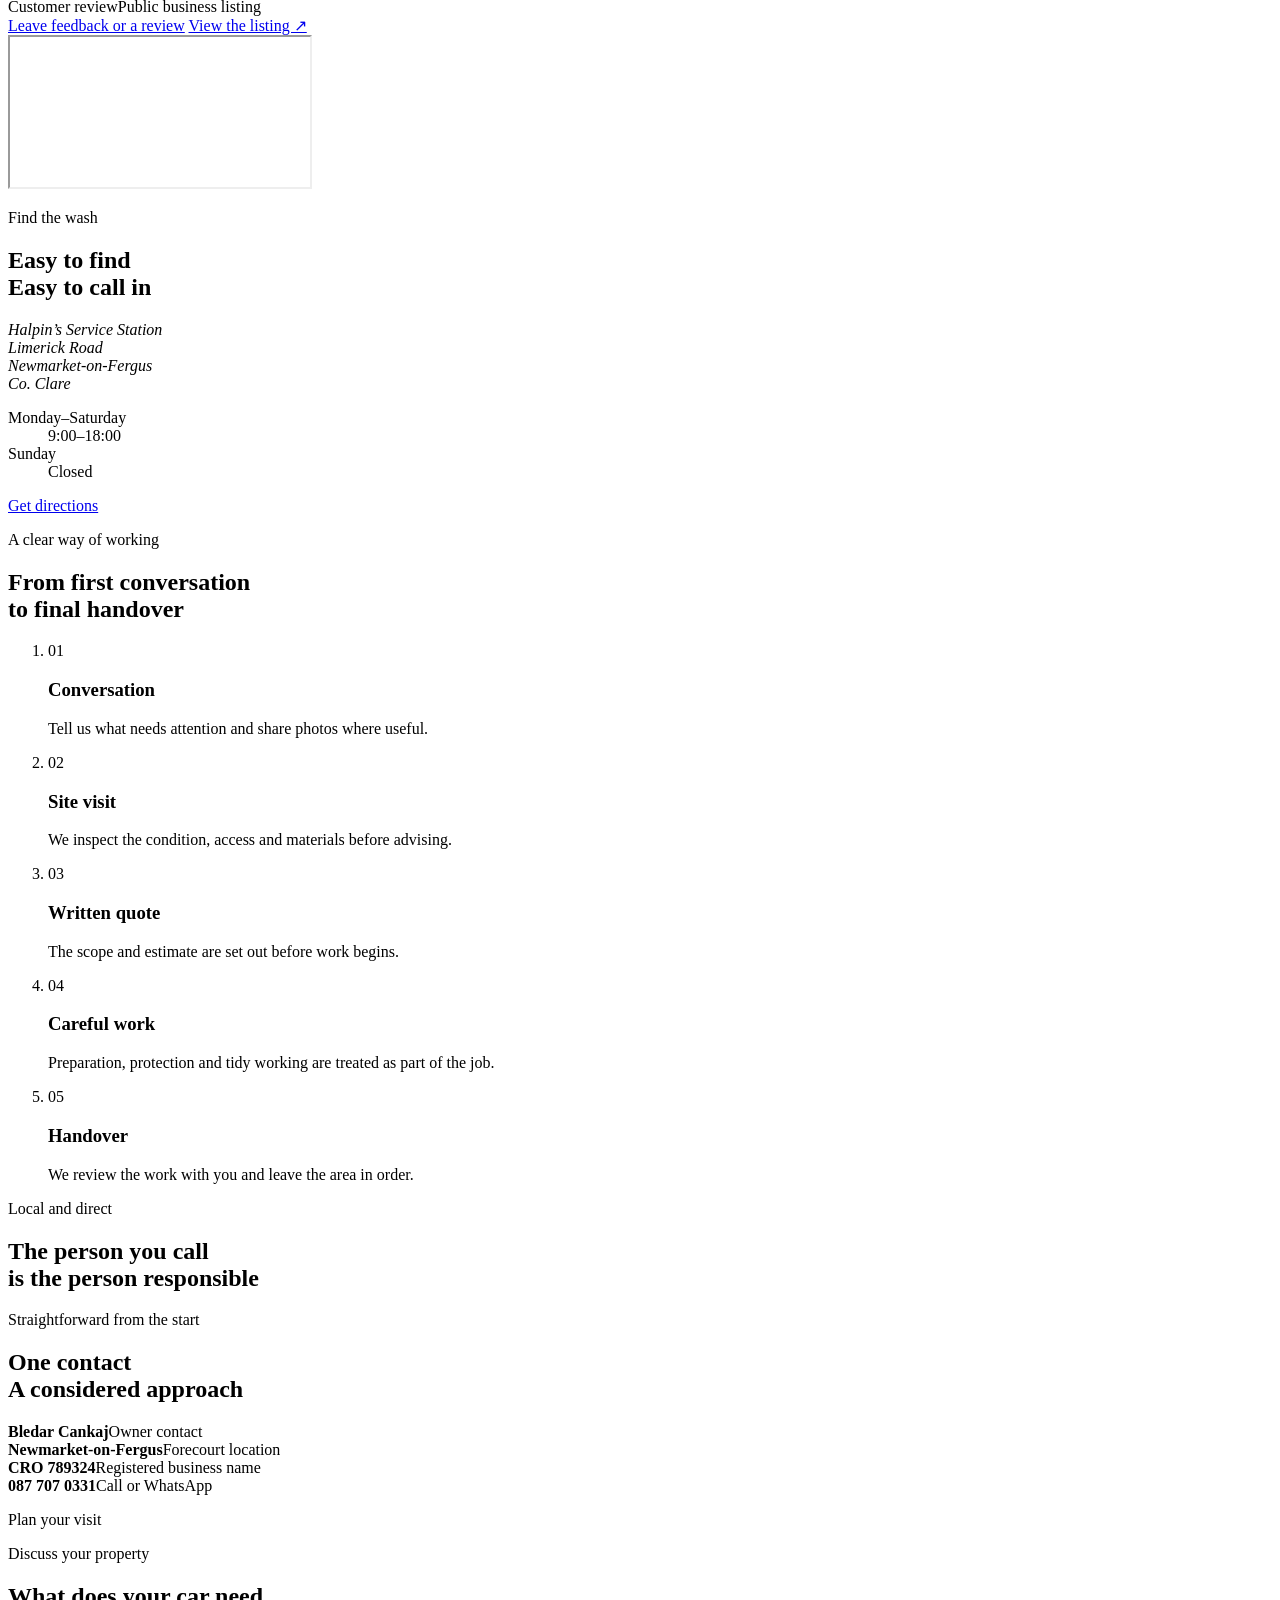
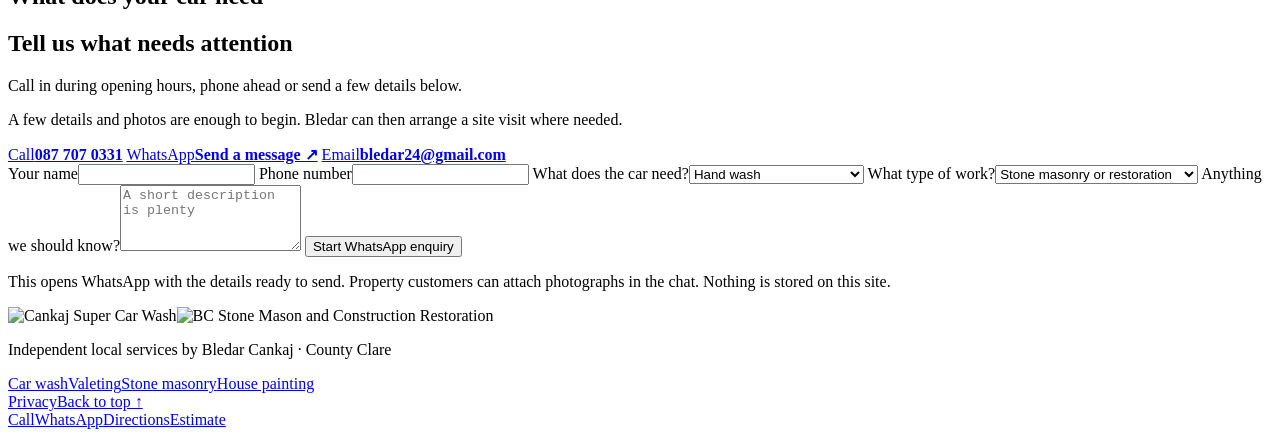
==== commit 9369301f: "Add cinematic Cankaj story selector" ====
--- a/index.html
+++ b/index.html
@@ -73,24 +73,33 @@
       <a class="parent-mark" href="/" aria-label="Cankaj home">
         <span class="parent-c">C</span><span>CANKAJ</span>
       </a>
-      <p>Two trades. One standard of care.</p>
+      <p>Choose your experience</p>
     </header>
     <h1 class="sr-only" id="chooser-title">What can we look after for you</h1>
     <div class="chooser-grid">
       <button class="choice choice-auto" type="button" data-choose="auto">
         <span class="choice-bg" aria-hidden="true"></span>
+        <video class="choice-video" autoplay muted loop playsinline preload="metadata" poster="/media/cankaj/auto-hero.jpg" aria-hidden="true">
+          <source src="/media/cankaj/auto-story.m4v" type="video/mp4">
+        </video>
         <span class="choice-shade" aria-hidden="true"></span>
         <span class="choice-content">
-          <span class="choice-no">01 / AUTO CARE</span>
+          <img class="choice-logo choice-logo-auto" src="/brand-auto.svg" alt="" aria-hidden="true">
+          <span class="choice-no">Chapter 01 / Auto care</span>
           <strong>My car</strong>
           <span class="choice-sub">Hand wash & valeting<br>Newmarket-on-Fergus</span>
-          <span class="choice-cta">Enter car wash <span>↗</span></span>
+          <span class="choice-cta">Enter the car wash <span>↗</span></span>
         </span>
       </button>
       <button class="choice choice-home" type="button" data-choose="home">
-        <span class="choice-bg" aria-hidden="true"></span><span class="choice-shade" aria-hidden="true"></span>
+        <span class="choice-bg" aria-hidden="true"></span>
+        <video class="choice-video" autoplay muted loop playsinline preload="metadata" poster="/media/cankaj/home-hero.jpg" aria-hidden="true">
+          <source src="/media/cankaj/home-story.m4v" type="video/mp4">
+        </video>
+        <span class="choice-shade" aria-hidden="true"></span>
         <span class="choice-content">
-          <span class="choice-no">02 / PROPERTY CARE</span>
+          <img class="choice-logo choice-logo-home" src="/brand-home.svg" alt="" aria-hidden="true">
+          <span class="choice-no">Chapter 02 / Property care</span>
           <strong>My property</strong>
           <span class="choice-sub">Stone, painting & restoration<br>County Clare</span>
           <span class="choice-cta">Enter property care <span>↗</span></span>
@@ -129,6 +138,12 @@
       <div class="hero-media" aria-hidden="true">
         <div class="hero-image hero-image-auto"></div>
         <div class="hero-image hero-image-home"></div>
+        <video class="hero-video hero-video-auto" autoplay muted loop playsinline preload="metadata" poster="/media/cankaj/auto-hero.jpg">
+          <source src="/media/cankaj/auto-story.m4v" type="video/mp4">
+        </video>
+        <video class="hero-video hero-video-home" autoplay muted loop playsinline preload="metadata" poster="/media/cankaj/home-hero.jpg">
+          <source src="/media/cankaj/home-story.m4v" type="video/mp4">
+        </video>
       </div>
       <div class="hero-overlay" aria-hidden="true"></div>
       <div class="hero-inner">
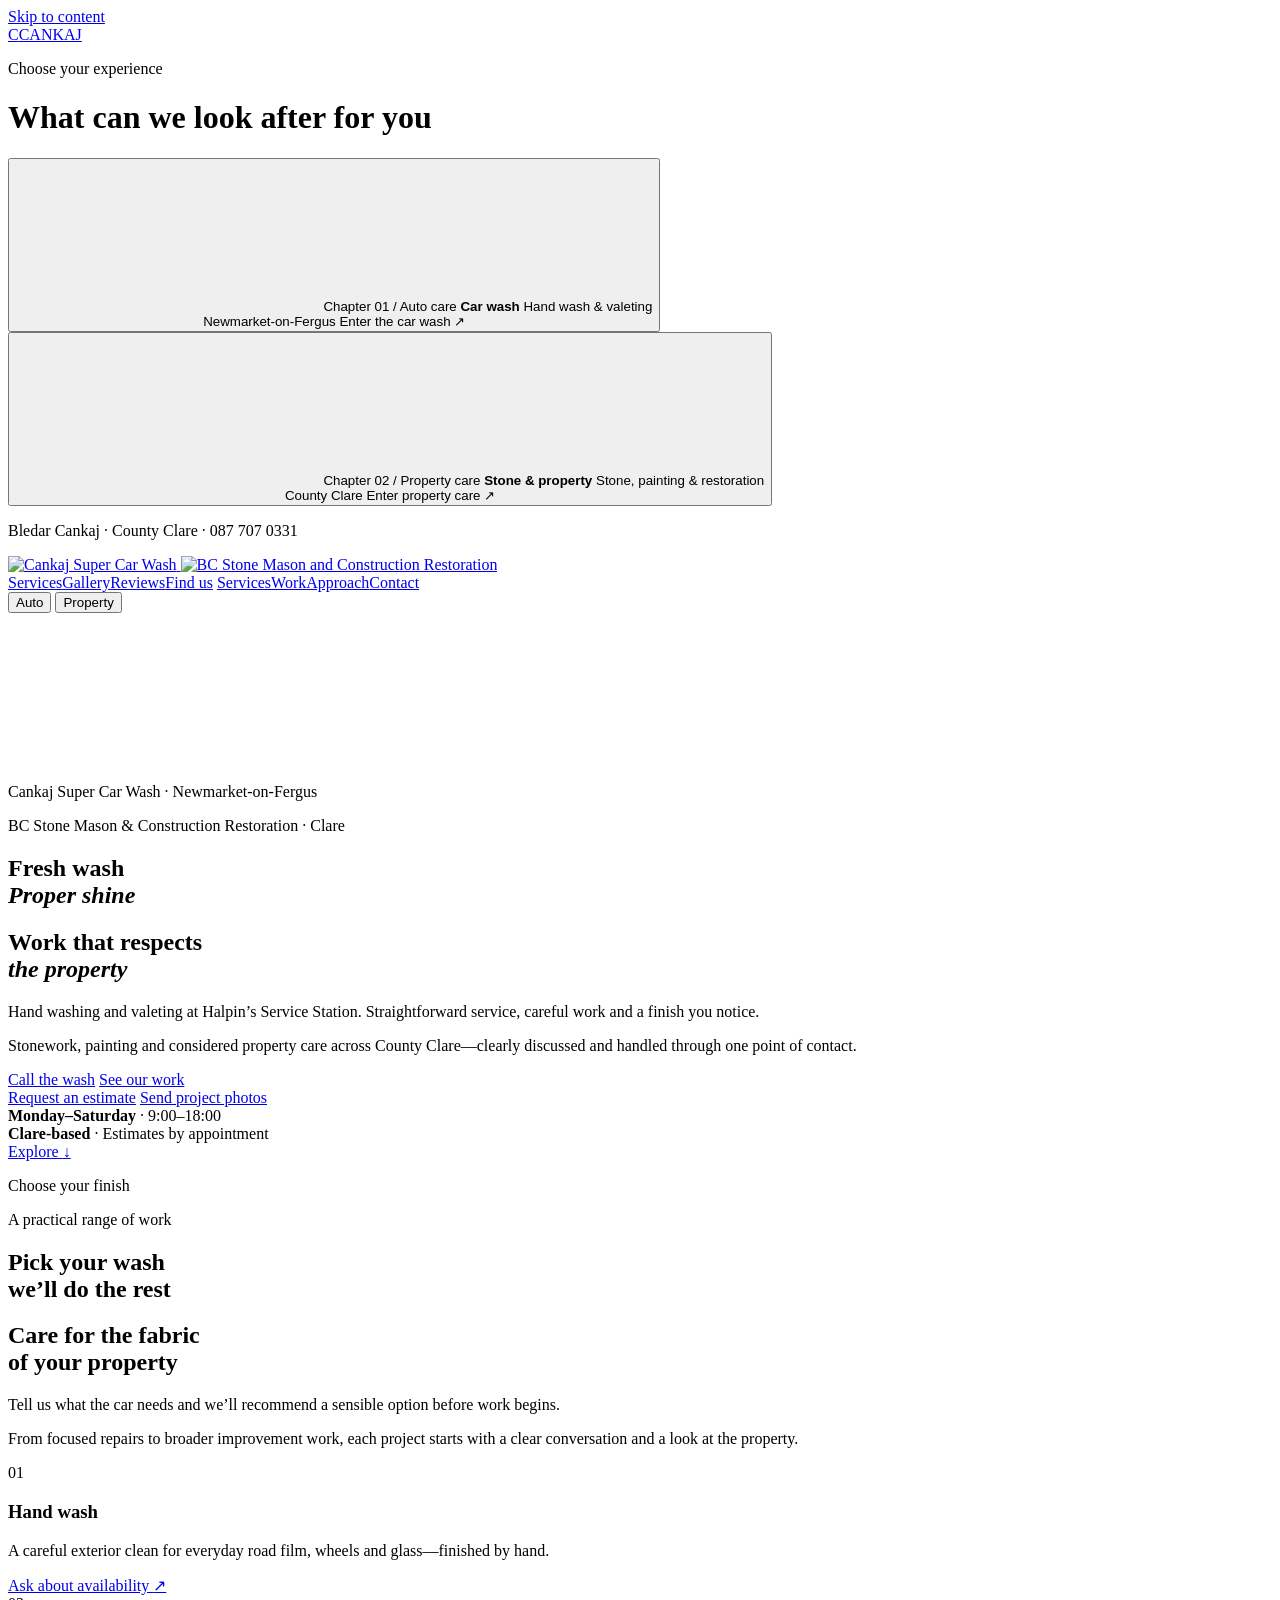
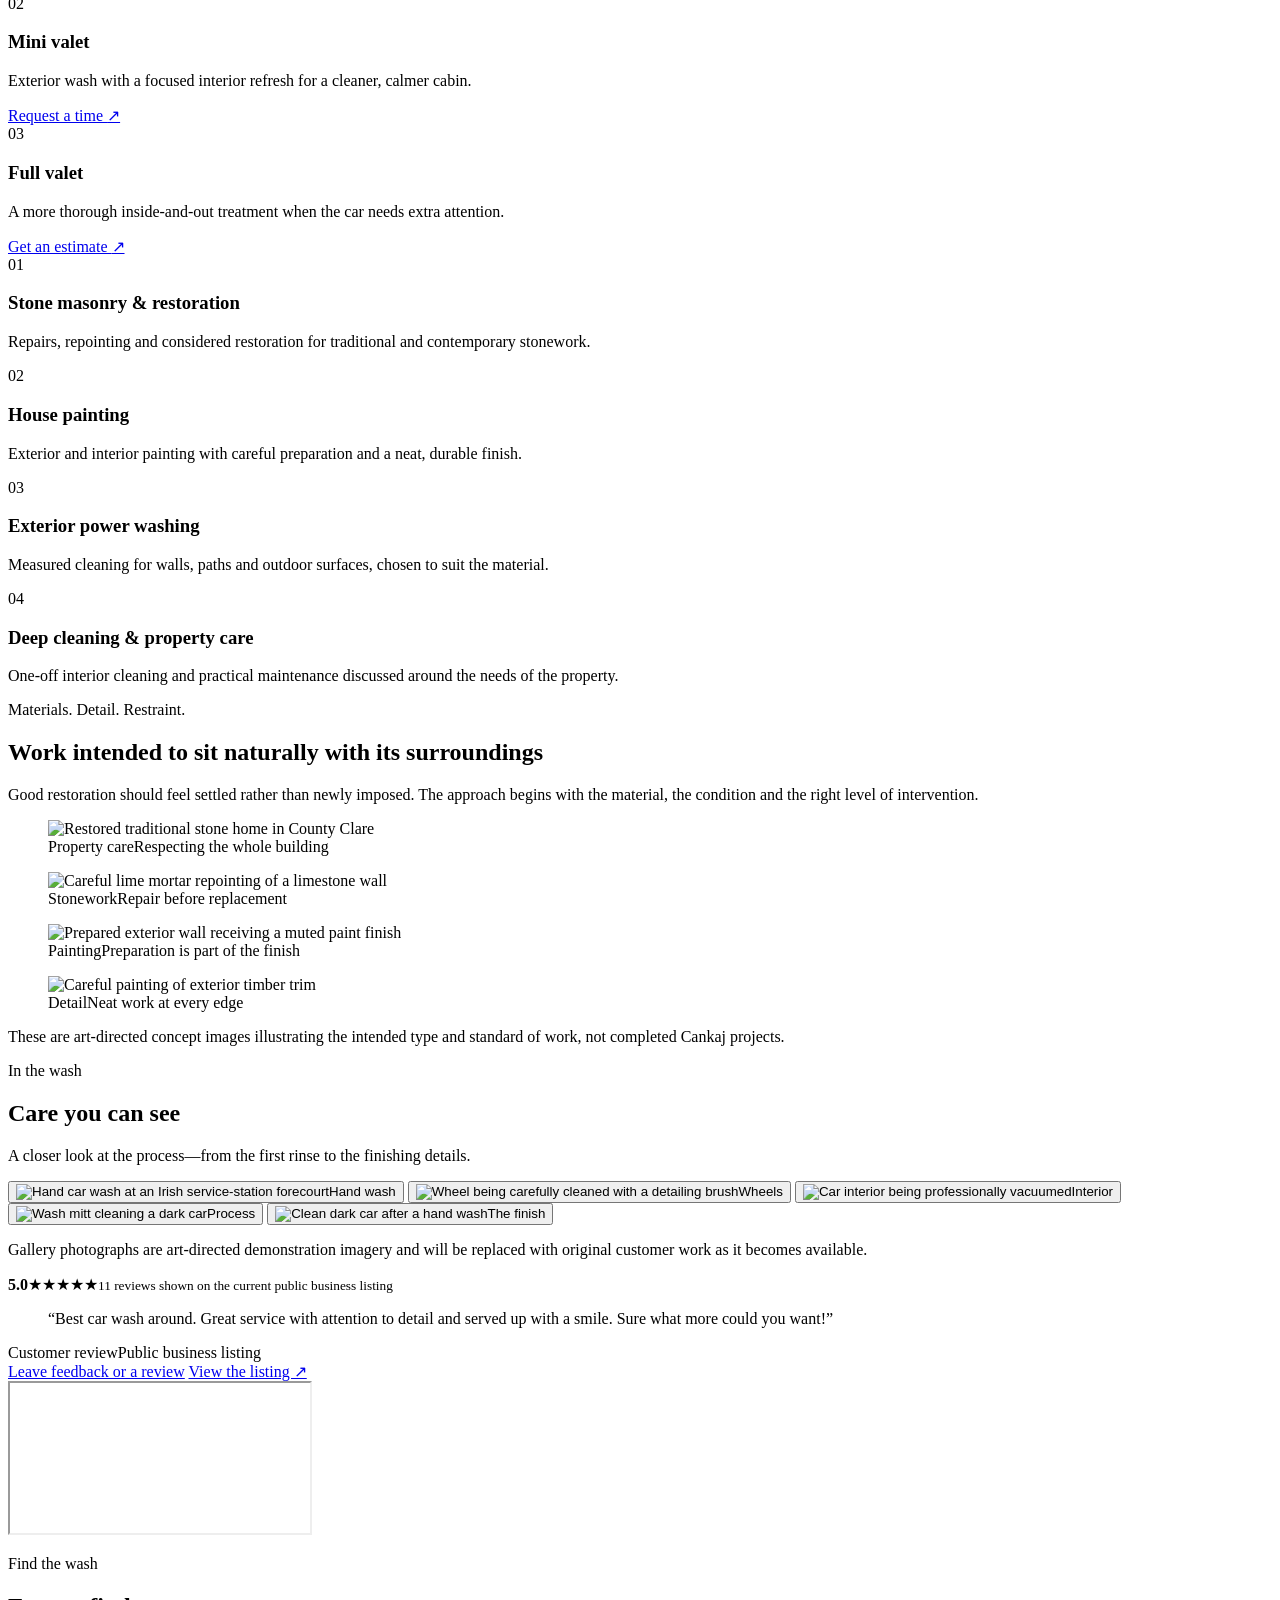
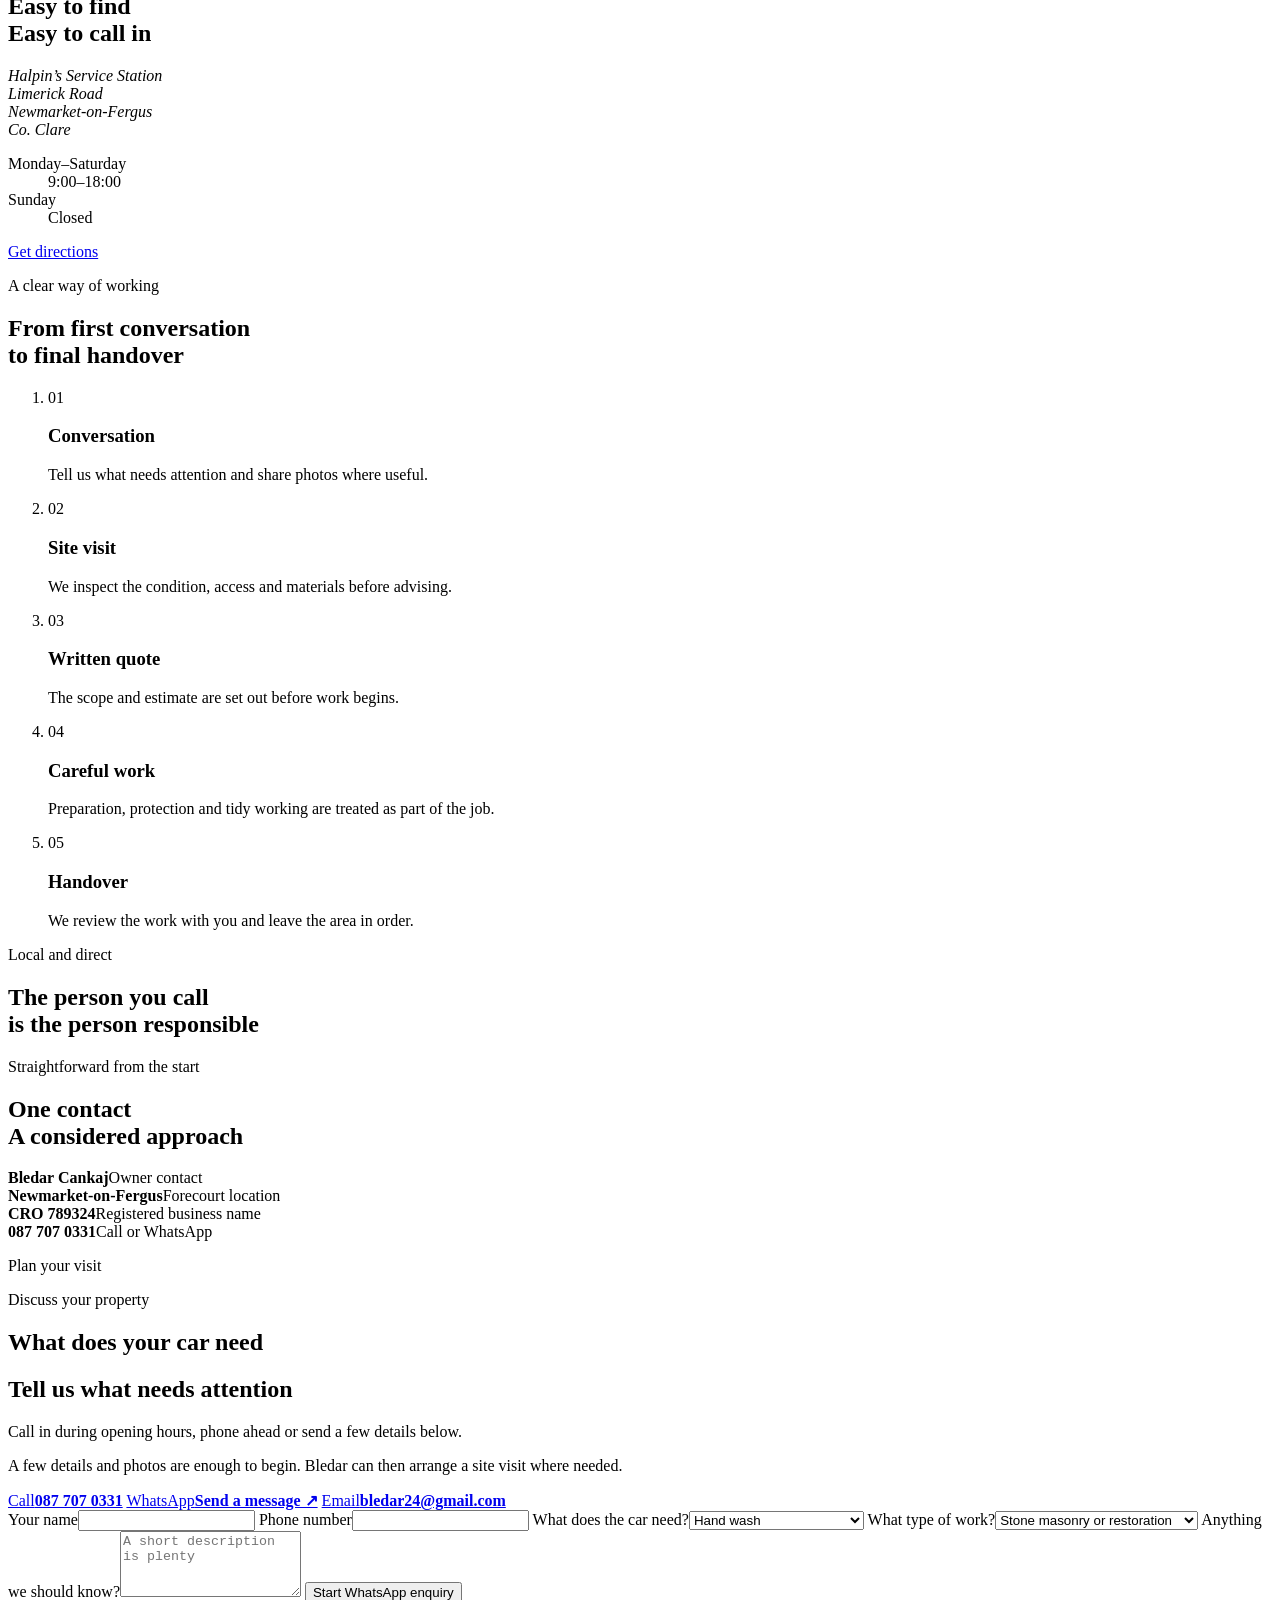
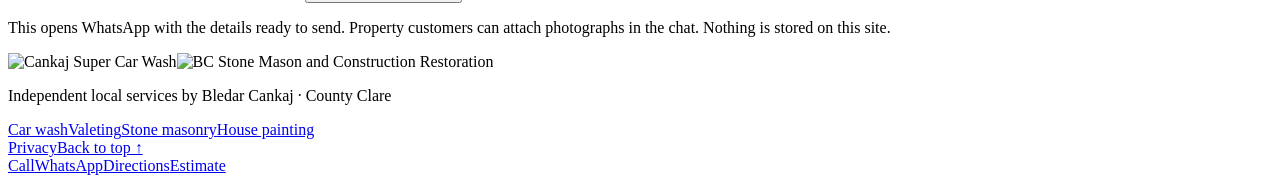
==== commit 38ca9581: "Polish Cankaj split brand experience" ====
--- a/index.html
+++ b/index.html
@@ -19,7 +19,7 @@
   <link rel="icon" href="/favicon.svg" type="image/svg+xml">
   <link rel="preconnect" href="https://fonts.googleapis.com">
   <link rel="preconnect" href="https://fonts.gstatic.com" crossorigin>
-  <link href="https://fonts.googleapis.com/css2?family=Manrope:wght@400;500;600&amp;family=Newsreader:ital,opsz,wght@0,6..72,400;0,6..72,500;1,6..72,400&amp;display=swap" rel="stylesheet">
+  <link href="https://fonts.googleapis.com/css2?family=Barlow+Condensed:ital,wght@0,600;0,700;0,800;1,700;1,800&amp;family=Manrope:wght@400;500;600&amp;family=Newsreader:ital,opsz,wght@0,6..72,400;0,6..72,500;1,6..72,400&amp;display=swap" rel="stylesheet">
   <link rel="stylesheet" href="/site.css">
   <script type="application/ld+json">
   {
@@ -79,28 +79,28 @@
     <div class="chooser-grid">
       <button class="choice choice-auto" type="button" data-choose="auto">
         <span class="choice-bg" aria-hidden="true"></span>
-        <video class="choice-video" autoplay muted loop playsinline preload="metadata" poster="/media/cankaj/auto-hero.jpg" aria-hidden="true">
+        <video class="choice-video" muted loop playsinline preload="none" poster="/media/cankaj/auto-hero.jpg" aria-hidden="true">
           <source src="/media/cankaj/auto-story.m4v" type="video/mp4">
         </video>
         <span class="choice-shade" aria-hidden="true"></span>
         <span class="choice-content">
           <img class="choice-logo choice-logo-auto" src="/brand-auto.svg" alt="" aria-hidden="true">
           <span class="choice-no">Chapter 01 / Auto care</span>
-          <strong>My car</strong>
+          <strong>Car wash</strong>
           <span class="choice-sub">Hand wash & valeting<br>Newmarket-on-Fergus</span>
           <span class="choice-cta">Enter the car wash <span>↗</span></span>
         </span>
       </button>
       <button class="choice choice-home" type="button" data-choose="home">
         <span class="choice-bg" aria-hidden="true"></span>
-        <video class="choice-video" autoplay muted loop playsinline preload="metadata" poster="/media/cankaj/home-hero.jpg" aria-hidden="true">
+        <video class="choice-video" muted loop playsinline preload="none" poster="/media/cankaj/home-hero.jpg" aria-hidden="true">
           <source src="/media/cankaj/home-story.m4v" type="video/mp4">
         </video>
         <span class="choice-shade" aria-hidden="true"></span>
         <span class="choice-content">
           <img class="choice-logo choice-logo-home" src="/brand-home.svg" alt="" aria-hidden="true">
           <span class="choice-no">Chapter 02 / Property care</span>
-          <strong>My property</strong>
+          <strong>Stone & property</strong>
           <span class="choice-sub">Stone, painting & restoration<br>County Clare</span>
           <span class="choice-cta">Enter property care <span>↗</span></span>
         </span>
@@ -138,10 +138,10 @@
       <div class="hero-media" aria-hidden="true">
         <div class="hero-image hero-image-auto"></div>
         <div class="hero-image hero-image-home"></div>
-        <video class="hero-video hero-video-auto" autoplay muted loop playsinline preload="metadata" poster="/media/cankaj/auto-hero.jpg">
+        <video class="hero-video hero-video-auto" muted loop playsinline preload="none" poster="/media/cankaj/auto-hero.jpg">
           <source src="/media/cankaj/auto-story.m4v" type="video/mp4">
         </video>
-        <video class="hero-video hero-video-home" autoplay muted loop playsinline preload="metadata" poster="/media/cankaj/home-hero.jpg">
+        <video class="hero-video hero-video-home" muted loop playsinline preload="none" poster="/media/cankaj/home-hero.jpg">
           <source src="/media/cankaj/home-story.m4v" type="video/mp4">
         </video>
       </div>
@@ -150,7 +150,7 @@
         <p class="eyebrow mode-auto">Cankaj Super Car Wash · Newmarket-on-Fergus</p>
         <p class="eyebrow mode-home">BC Stone Mason & Construction Restoration · Clare</p>
 
-        <h1 class="mode-auto">Local care<br><em>Proper finish</em></h1>
+        <h1 class="mode-auto">Fresh wash<br><em>Proper shine</em></h1>
         <h1 class="mode-home">Work that respects<br><em>the property</em></h1>
 
         <p class="hero-copy mode-auto">Hand washing and valeting at Halpin’s Service Station. Straightforward service, careful work and a finish you notice.</p>
@@ -181,7 +181,7 @@
       <div class="section-heading">
         <p class="kicker mode-auto">Choose your finish</p>
         <p class="kicker mode-home">A practical range of work</p>
-        <h2 class="mode-auto">The right level of care<br>without the guesswork</h2>
+        <h2 class="mode-auto">Pick your wash<br>we’ll do the rest</h2>
         <h2 class="mode-home">Care for the fabric<br>of your property</h2>
         <p class="section-intro mode-auto">Tell us what the car needs and we’ll recommend a sensible option before work begins.</p>
         <p class="section-intro mode-home">From focused repairs to broader improvement work, each project starts with a clear conversation and a look at the property.</p>
@@ -228,22 +228,7 @@
       </div>
     </section>
 
-    <section class="work-section" id="work">
-      <div class="work-copy mode-auto">
-        <p class="kicker">See the difference</p>
-        <h2>A finish that<br>speaks for itself</h2>
-        <p>Drag the line to compare the starting point with the finished result.</p>
-        <p class="disclosure">Demonstration imagery is used while an original customer portfolio is being assembled.</p>
-      </div>
-      <div class="compare mode-auto" id="compare">
-        <img class="compare-before" src="/media/preview.jpeg" alt="Car before cleaning">
-        <div class="compare-after" id="compare-after"><img src="/media/preview.webp" alt="Car after cleaning"></div>
-        <span class="compare-label compare-label-before">Before</span>
-        <span class="compare-label compare-label-after">After</span>
-        <input id="compare-range" type="range" min="0" max="100" value="52" aria-label="Compare before and after">
-        <span class="compare-handle" id="compare-handle" aria-hidden="true">↔</span>
-      </div>
-
+    <section class="work-section mode-home" id="work">
       <div class="heritage-work mode-home">
         <div class="heritage-work-head">
           <p class="kicker">Materials. Detail. Restraint.</p>
@@ -251,10 +236,10 @@
           <p>Good restoration should feel settled rather than newly imposed. The approach begins with the material, the condition and the right level of intervention.</p>
         </div>
         <div class="project-grid">
-          <figure class="project-large"><img src="/media/cankaj/home-hero.jpg" alt="Restored traditional stone home in County Clare"><figcaption><span>Property care</span>Respecting the whole building</figcaption></figure>
-          <figure><img src="/media/cankaj/home-masonry.jpg" alt="Careful lime mortar repointing of a limestone wall"><figcaption><span>Stonework</span>Repair before replacement</figcaption></figure>
-          <figure><img src="/media/cankaj/home-painting.jpg" alt="Prepared exterior wall receiving a muted paint finish"><figcaption><span>Painting</span>Preparation is part of the finish</figcaption></figure>
-          <figure><img src="/media/cankaj/home-exterior-paint.jpg" alt="Careful painting of exterior timber trim"><figcaption><span>Detail</span>Neat work at every edge</figcaption></figure>
+          <figure class="project-large"><img src="/media/cankaj/home-hero.jpg" alt="Restored traditional stone home in County Clare" loading="lazy" decoding="async"><figcaption><span>Property care</span>Respecting the whole building</figcaption></figure>
+          <figure><img src="/media/cankaj/home-masonry.jpg" alt="Careful lime mortar repointing of a limestone wall" loading="lazy" decoding="async"><figcaption><span>Stonework</span>Repair before replacement</figcaption></figure>
+          <figure><img src="/media/cankaj/home-painting.jpg" alt="Prepared exterior wall receiving a muted paint finish" loading="lazy" decoding="async"><figcaption><span>Painting</span>Preparation is part of the finish</figcaption></figure>
+          <figure><img src="/media/cankaj/home-exterior-paint.jpg" alt="Careful painting of exterior timber trim" loading="lazy" decoding="async"><figcaption><span>Detail</span>Neat work at every edge</figcaption></figure>
         </div>
         <p class="disclosure">These are art-directed concept images illustrating the intended type and standard of work, not completed Cankaj projects.</p>
       </div>
@@ -267,19 +252,19 @@
       </div>
       <div class="gallery-grid">
         <button class="gallery-item gallery-item-large" type="button" data-gallery-src="/media/cankaj/auto-hero.jpg" data-gallery-caption="A careful hand wash at the Newmarket-on-Fergus forecourt.">
-          <img src="/media/cankaj/auto-hero.jpg" alt="Hand car wash at an Irish service-station forecourt"><span>Hand wash</span>
+          <img src="/media/cankaj/auto-hero.jpg" alt="Hand car wash at an Irish service-station forecourt" loading="lazy" decoding="async"><span>Hand wash</span>
         </button>
         <button class="gallery-item" type="button" data-gallery-src="/media/cankaj/auto-wheel.jpg" data-gallery-caption="Focused wheel cleaning, including the details that collect the most road grime.">
-          <img src="/media/cankaj/auto-wheel.jpg" alt="Wheel being carefully cleaned with a detailing brush"><span>Wheels</span>
+          <img src="/media/cankaj/auto-wheel.jpg" alt="Wheel being carefully cleaned with a detailing brush" loading="lazy" decoding="async"><span>Wheels</span>
         </button>
         <button class="gallery-item" type="button" data-gallery-src="/media/cankaj/auto-interior.jpg" data-gallery-caption="Interior valeting for a cleaner cabin and a properly finished result.">
-          <img src="/media/cankaj/auto-interior.jpg" alt="Car interior being professionally vacuumed"><span>Interior</span>
+          <img src="/media/cankaj/auto-interior.jpg" alt="Car interior being professionally vacuumed" loading="lazy" decoding="async"><span>Interior</span>
         </button>
         <button class="gallery-item" type="button" data-gallery-src="/media/cankaj/auto-handwash.jpg" data-gallery-caption="A gentle contact wash to lift dirt safely and evenly.">
-          <img src="/media/cankaj/auto-handwash.jpg" alt="Wash mitt cleaning a dark car"><span>Process</span>
+          <img src="/media/cankaj/auto-handwash.jpg" alt="Wash mitt cleaning a dark car" loading="lazy" decoding="async"><span>Process</span>
         </button>
         <button class="gallery-item" type="button" data-gallery-src="/media/cankaj/auto-finish.jpg" data-gallery-caption="The result: clean glass, tidy wheels and a deep, even finish.">
-          <img src="/media/cankaj/auto-finish.jpg" alt="Clean dark car after a hand wash"><span>The finish</span>
+          <img src="/media/cankaj/auto-finish.jpg" alt="Clean dark car after a hand wash" loading="lazy" decoding="async"><span>The finish</span>
         </button>
       </div>
       <p class="disclosure">Gallery photographs are art-directed demonstration imagery and will be replaced with original customer work as it becomes available.</p>
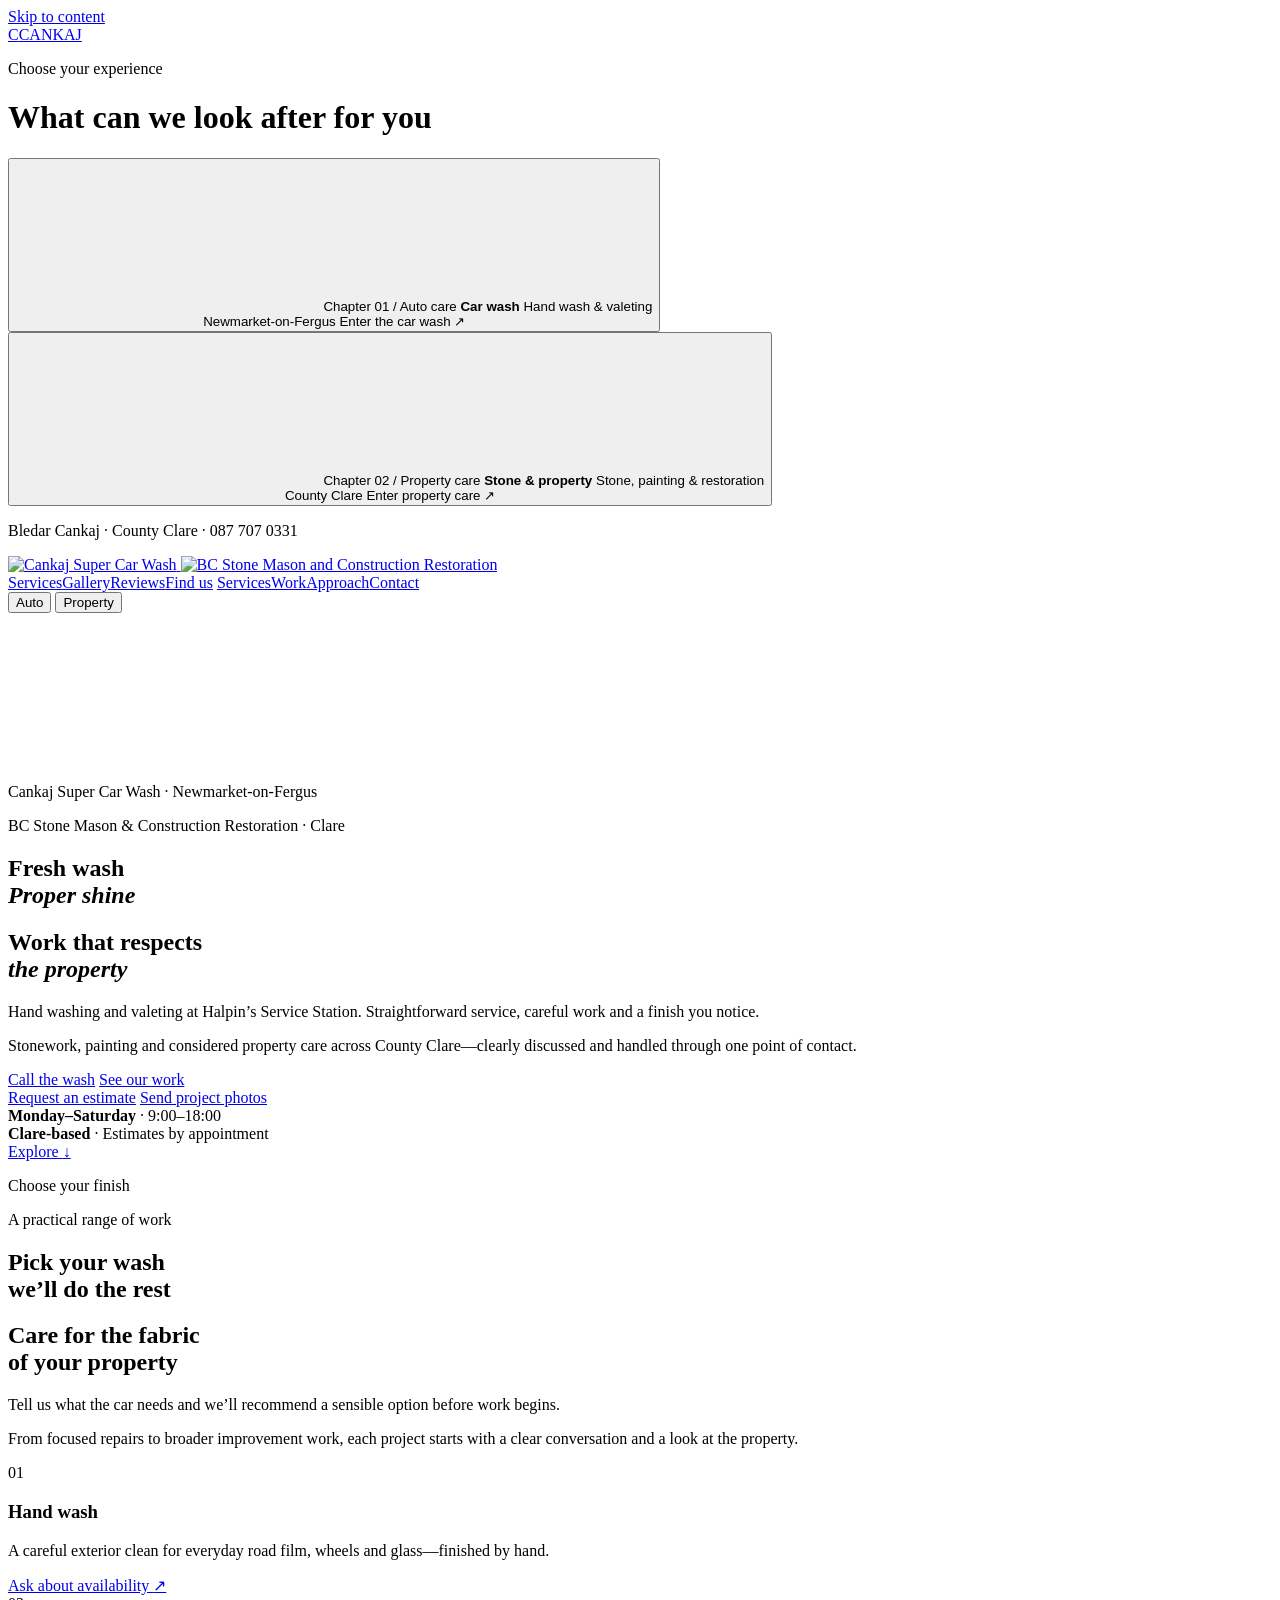
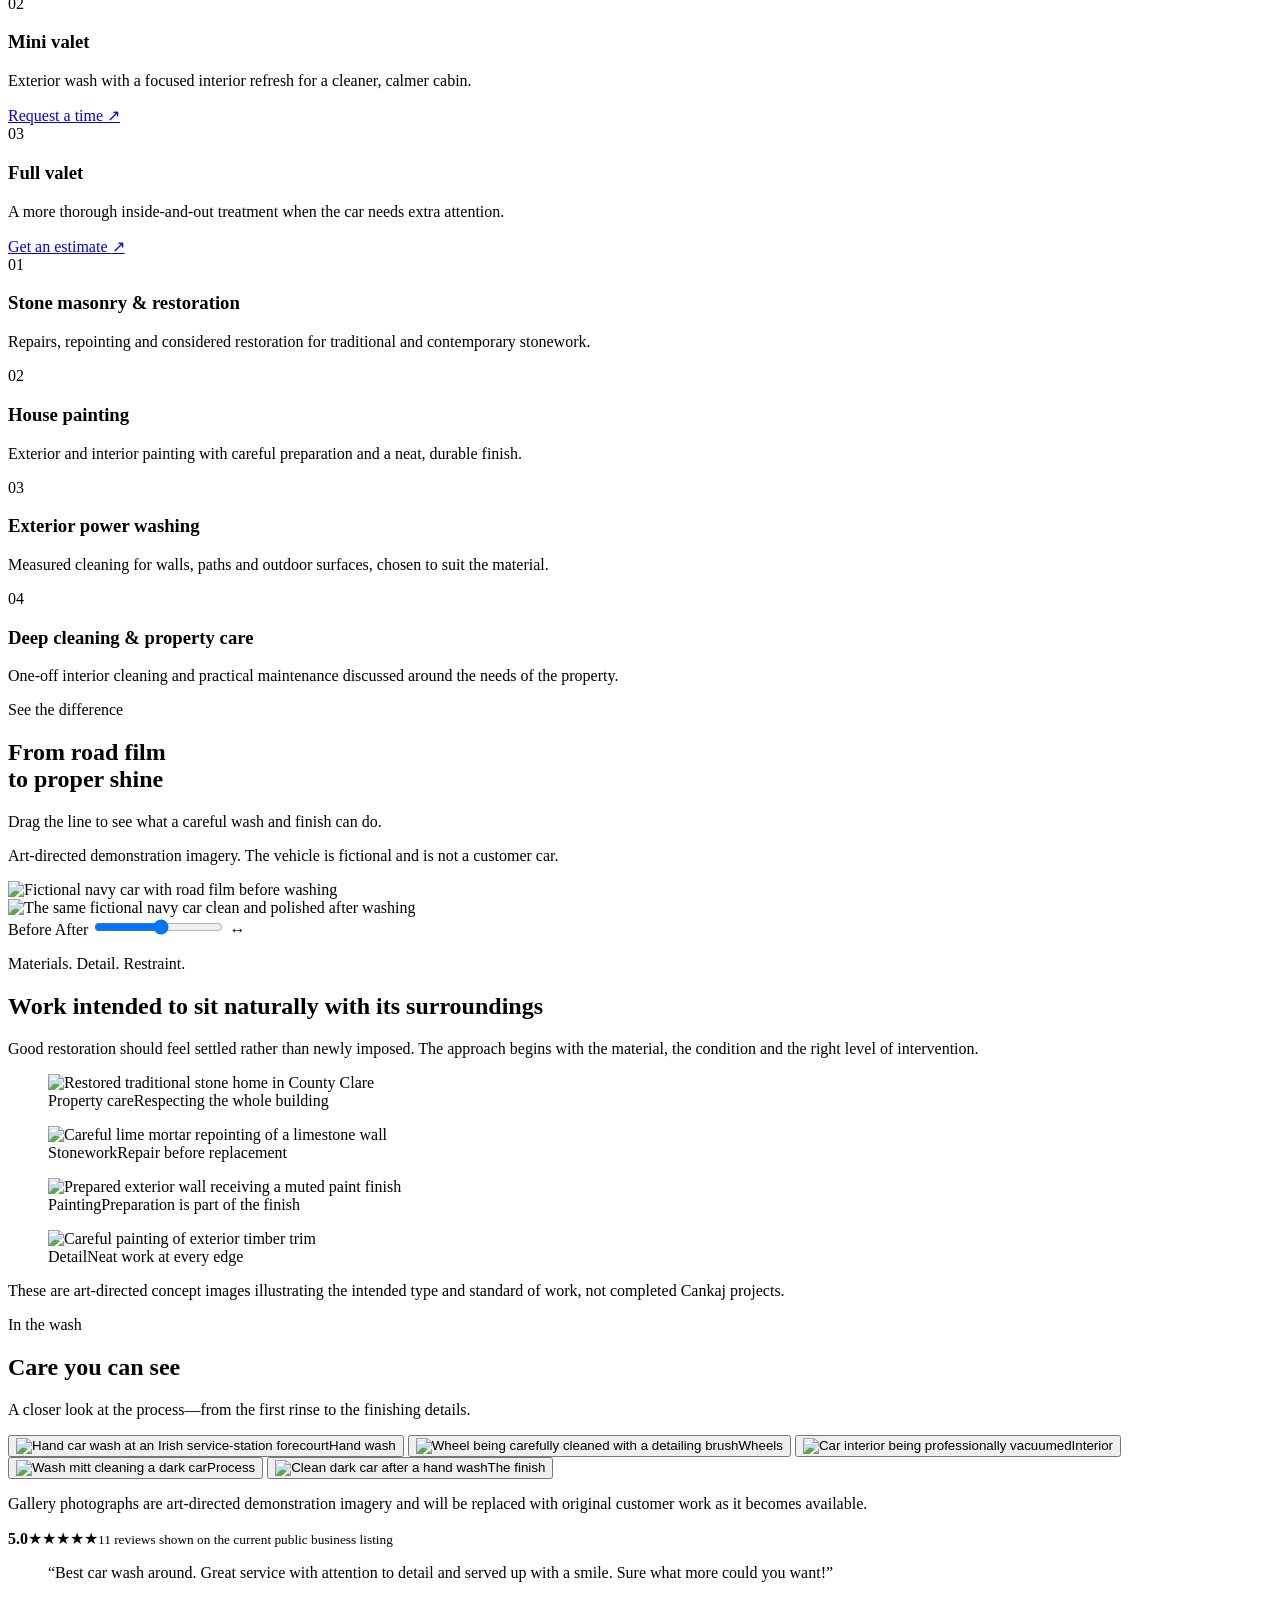
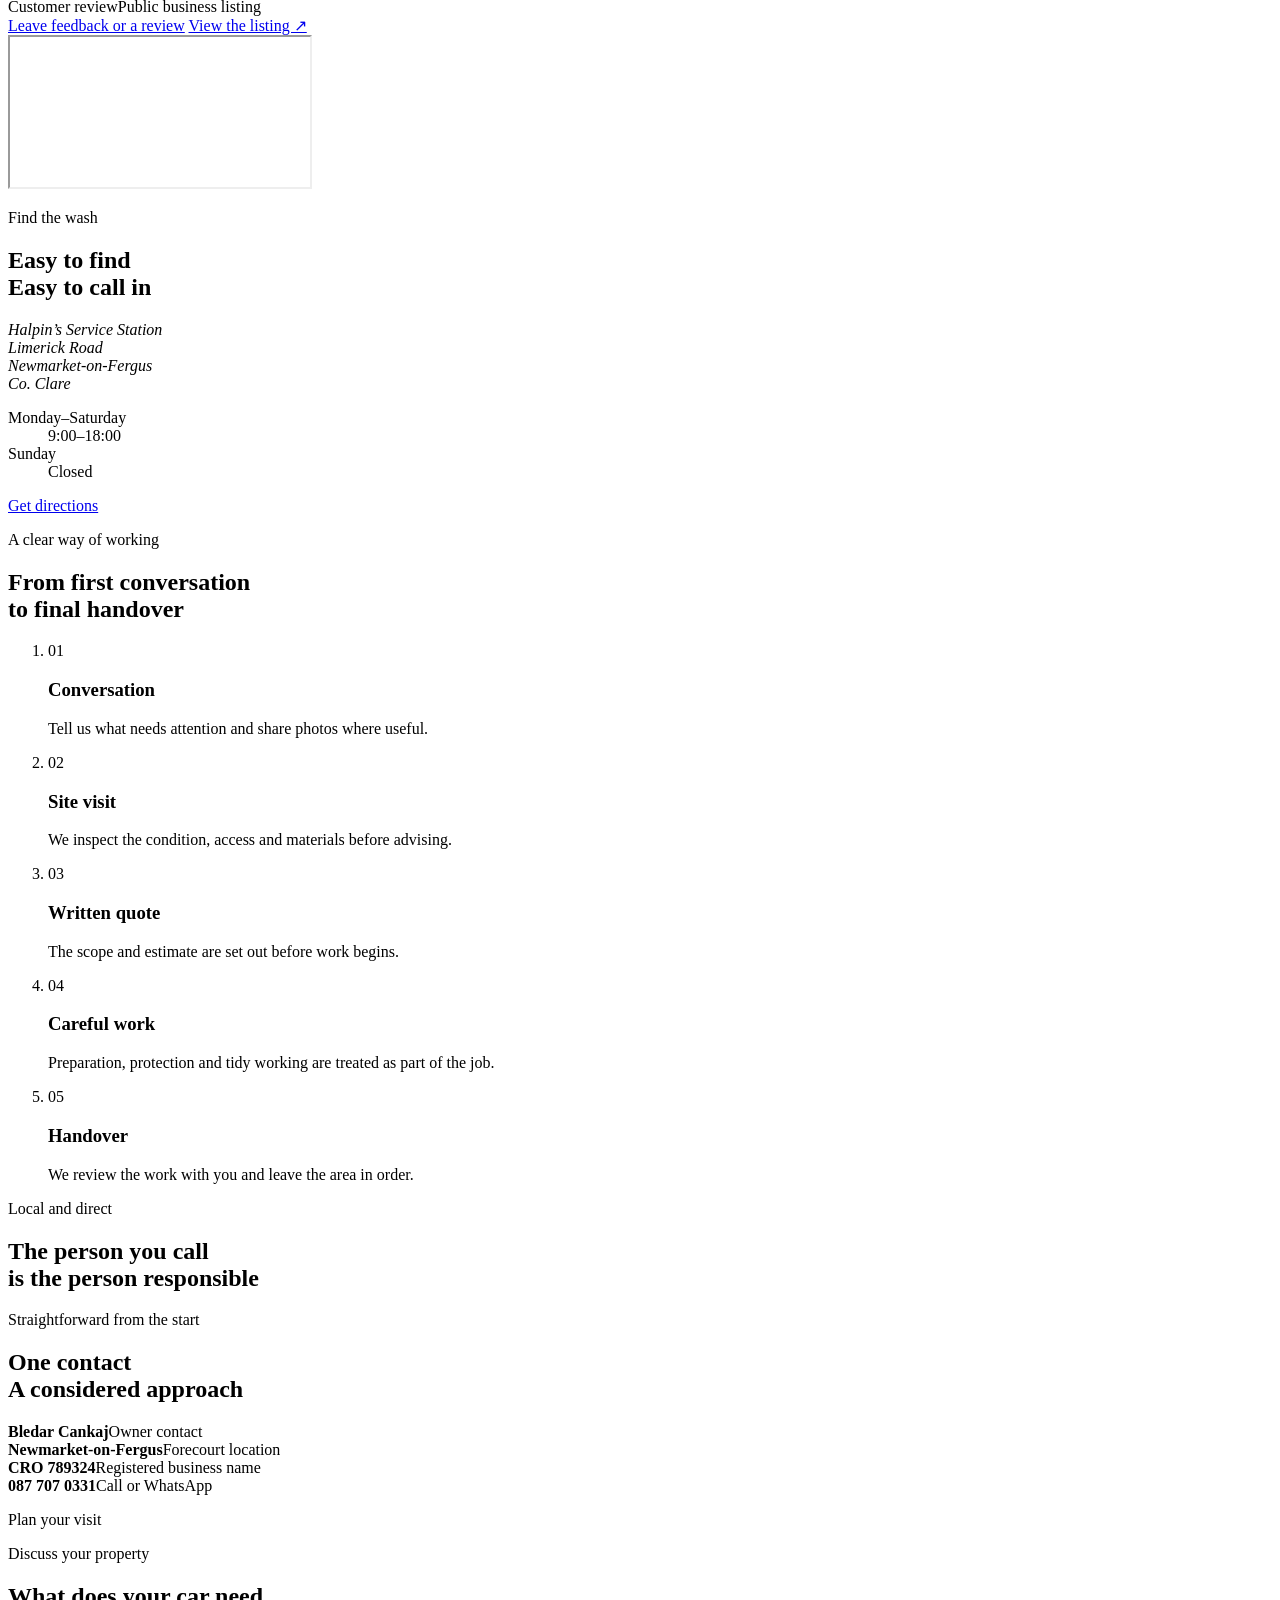
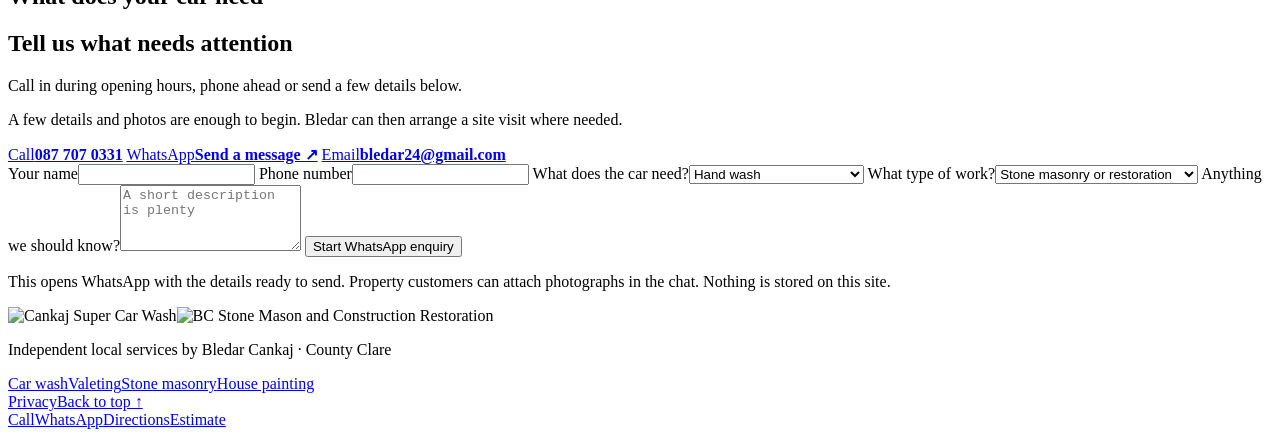
==== commit d759465a: "Restore generated car wash comparison" ====
--- a/index.html
+++ b/index.html
@@ -228,7 +228,22 @@
       </div>
     </section>
 
-    <section class="work-section mode-home" id="work">
+    <section class="work-section" id="work">
+      <div class="work-copy mode-auto">
+        <p class="kicker">See the difference</p>
+        <h2>From road film<br>to proper shine</h2>
+        <p>Drag the line to see what a careful wash and finish can do.</p>
+        <p class="disclosure">Art-directed demonstration imagery. The vehicle is fictional and is not a customer car.</p>
+      </div>
+      <div class="compare mode-auto" id="compare">
+        <img class="compare-before" src="/media/cankaj/auto-before-generated.jpg" alt="Fictional navy car with road film before washing" loading="lazy" decoding="async">
+        <div class="compare-after" id="compare-after"><img src="/media/cankaj/auto-after-generated.jpg" alt="The same fictional navy car clean and polished after washing" loading="lazy" decoding="async"></div>
+        <span class="compare-label compare-label-before">Before</span>
+        <span class="compare-label compare-label-after">After</span>
+        <input id="compare-range" type="range" min="0" max="100" value="52" aria-label="Compare the car before and after washing" aria-valuetext="52 percent after">
+        <span class="compare-handle" id="compare-handle" aria-hidden="true">↔</span>
+      </div>
+
       <div class="heritage-work mode-home">
         <div class="heritage-work-head">
           <p class="kicker">Materials. Detail. Restraint.</p>
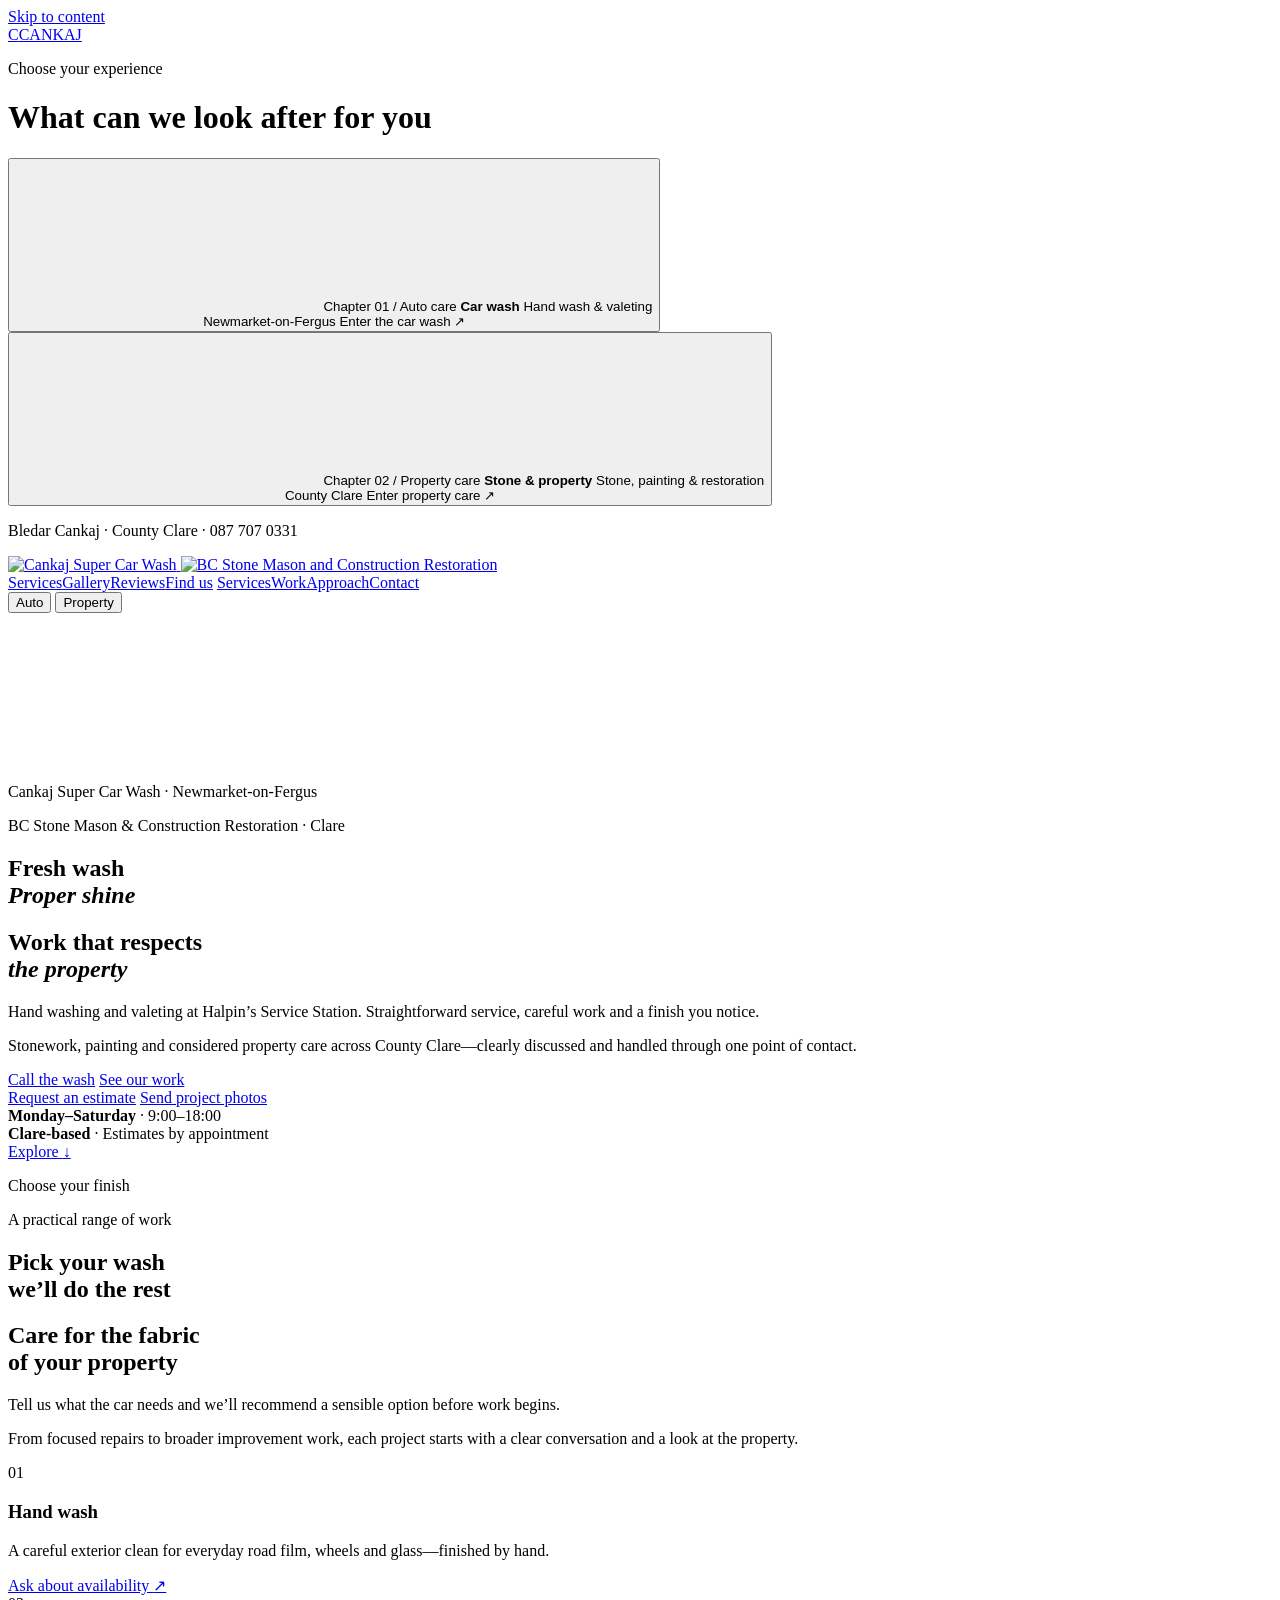
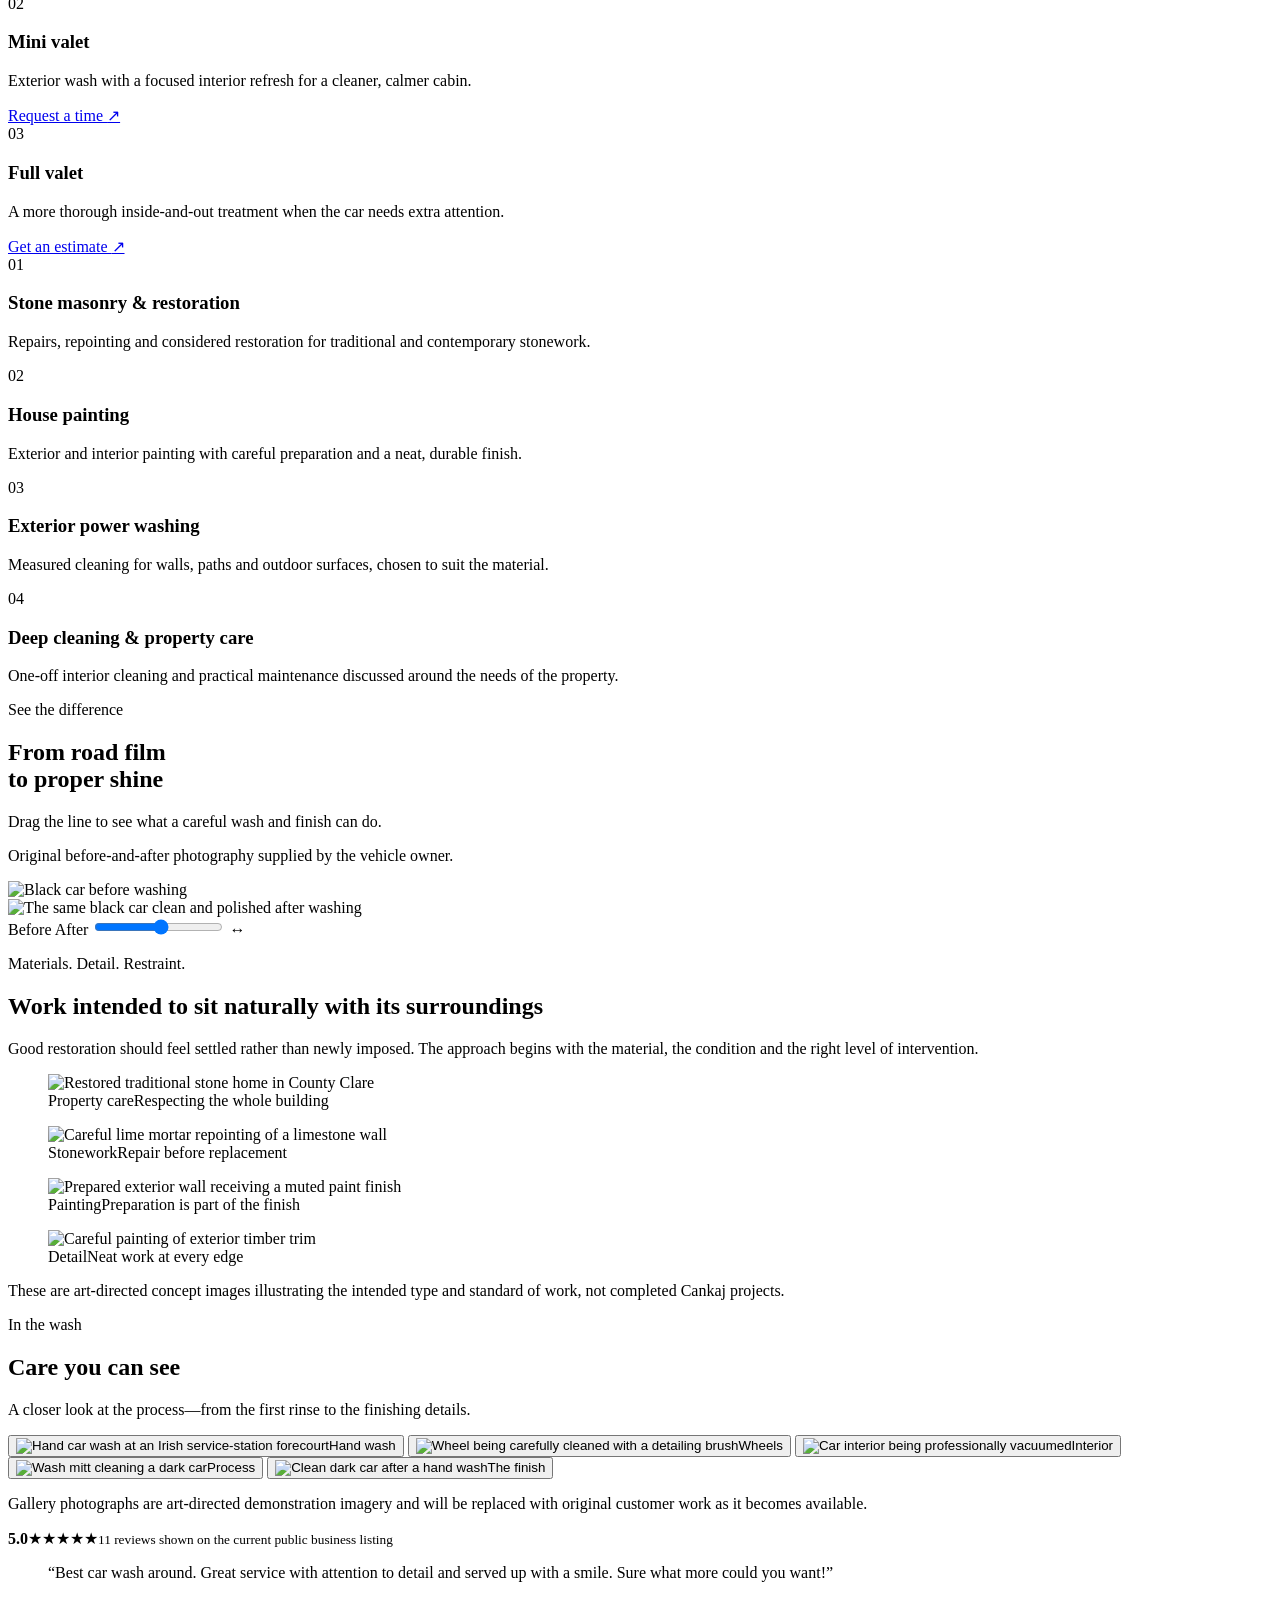
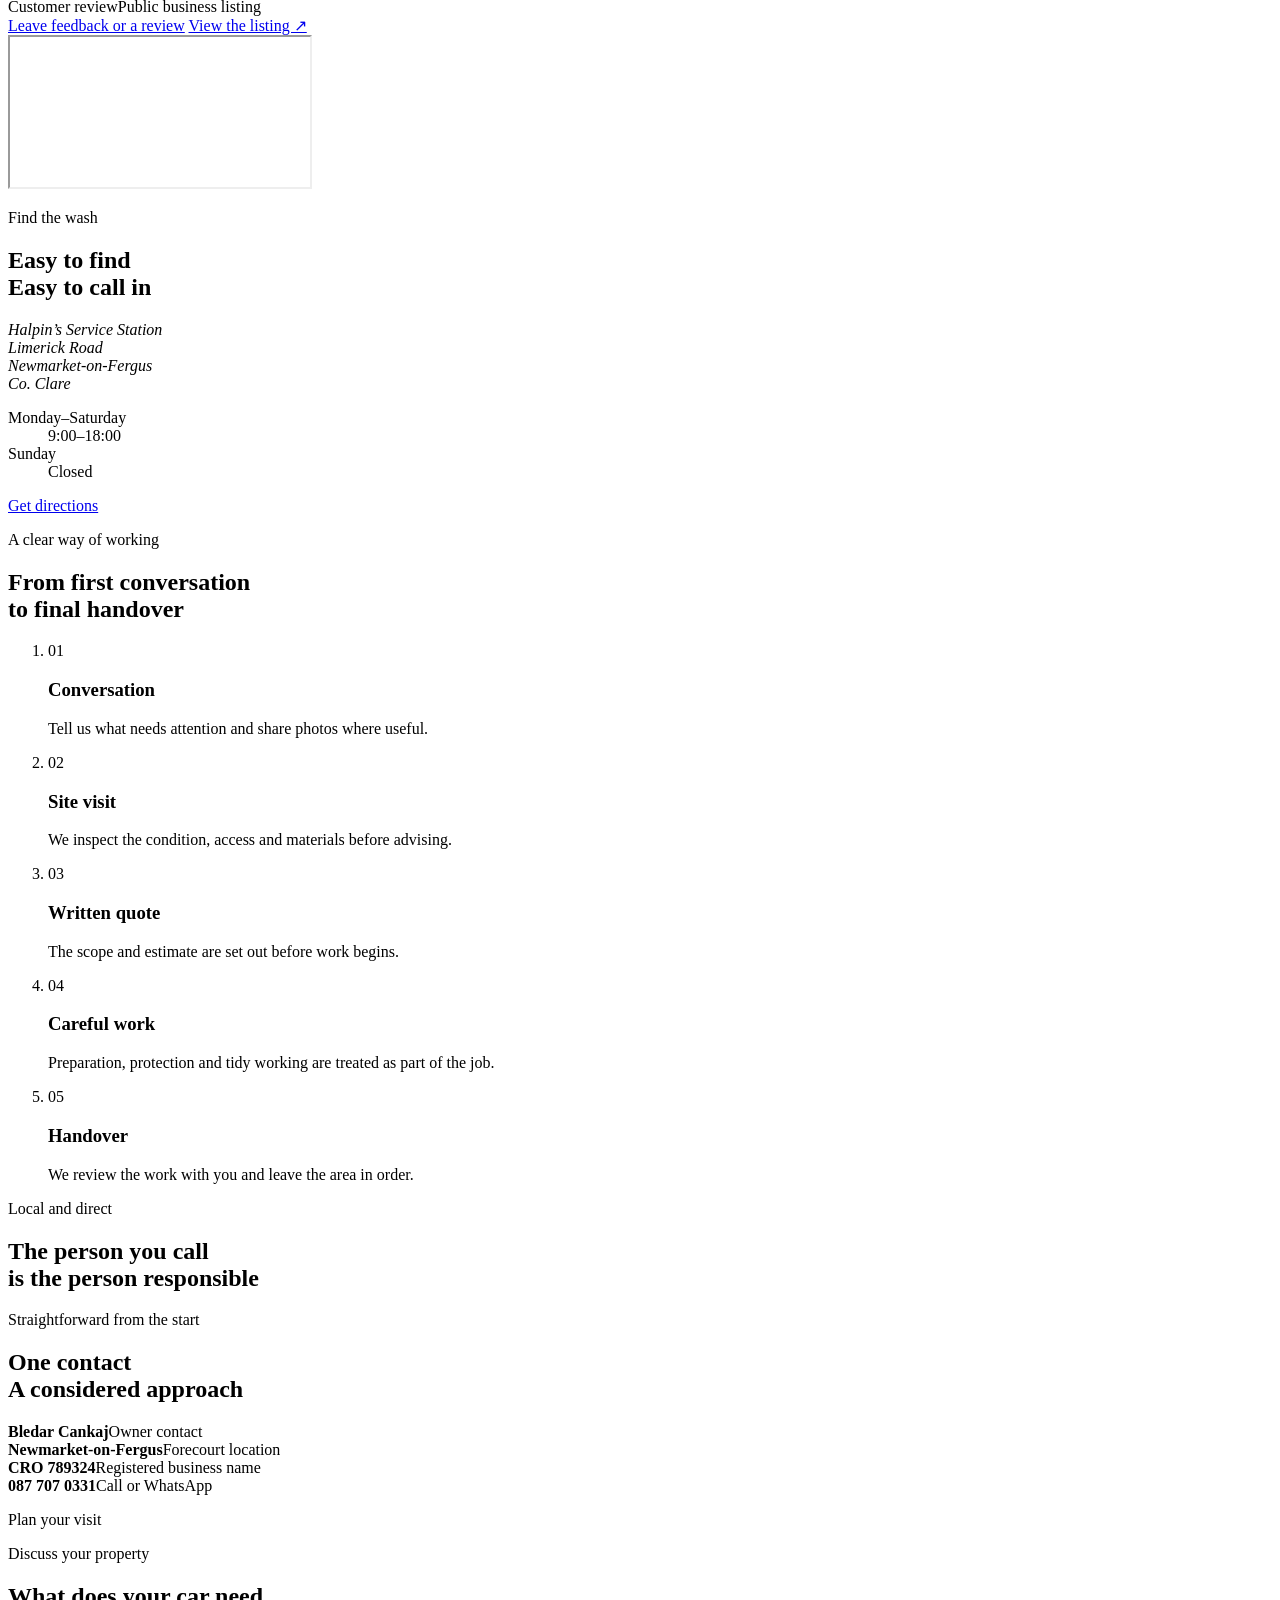
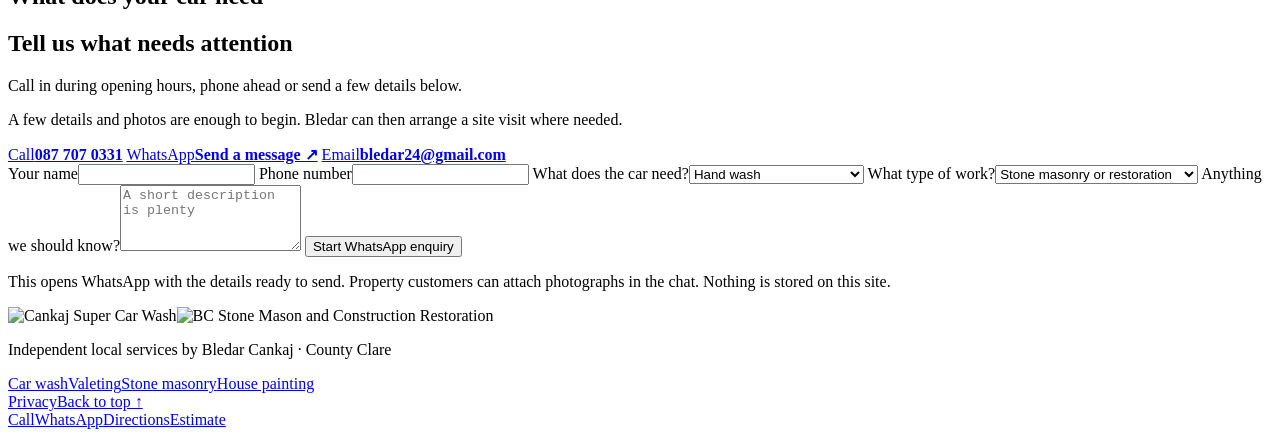
==== commit e445309c: "Restore owner car and steady chooser" ====
--- a/index.html
+++ b/index.html
@@ -233,11 +233,11 @@
         <p class="kicker">See the difference</p>
         <h2>From road film<br>to proper shine</h2>
         <p>Drag the line to see what a careful wash and finish can do.</p>
-        <p class="disclosure">Art-directed demonstration imagery. The vehicle is fictional and is not a customer car.</p>
+        <p class="disclosure">Original before-and-after photography supplied by the vehicle owner.</p>
       </div>
       <div class="compare mode-auto" id="compare">
-        <img class="compare-before" src="/media/cankaj/auto-before-generated.jpg" alt="Fictional navy car with road film before washing" loading="lazy" decoding="async">
-        <div class="compare-after" id="compare-after"><img src="/media/cankaj/auto-after-generated.jpg" alt="The same fictional navy car clean and polished after washing" loading="lazy" decoding="async"></div>
+        <img class="compare-before" src="/media/preview.webp" alt="Black car before washing" loading="lazy" decoding="async">
+        <div class="compare-after" id="compare-after"><img src="/media/preview.jpeg" alt="The same black car clean and polished after washing" loading="lazy" decoding="async"></div>
         <span class="compare-label compare-label-before">Before</span>
         <span class="compare-label compare-label-after">After</span>
         <input id="compare-range" type="range" min="0" max="100" value="52" aria-label="Compare the car before and after washing" aria-valuetext="52 percent after">
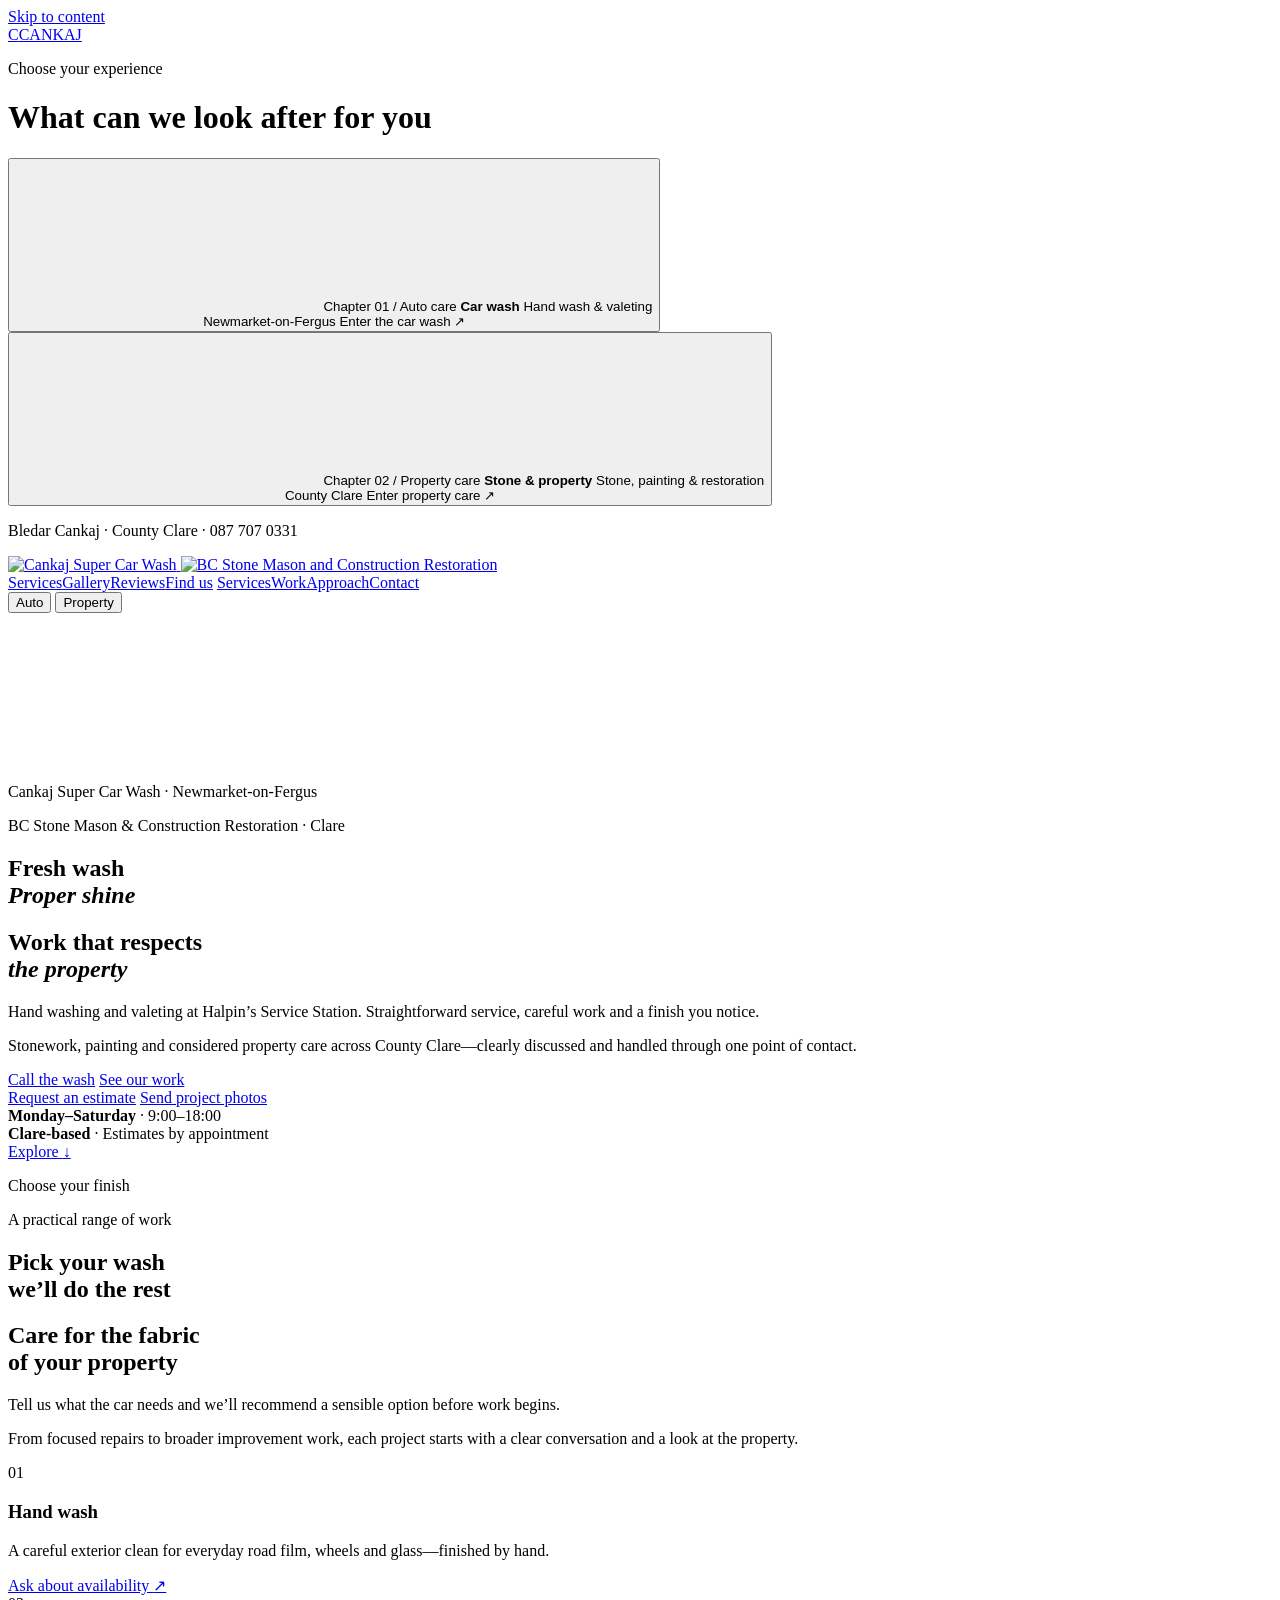
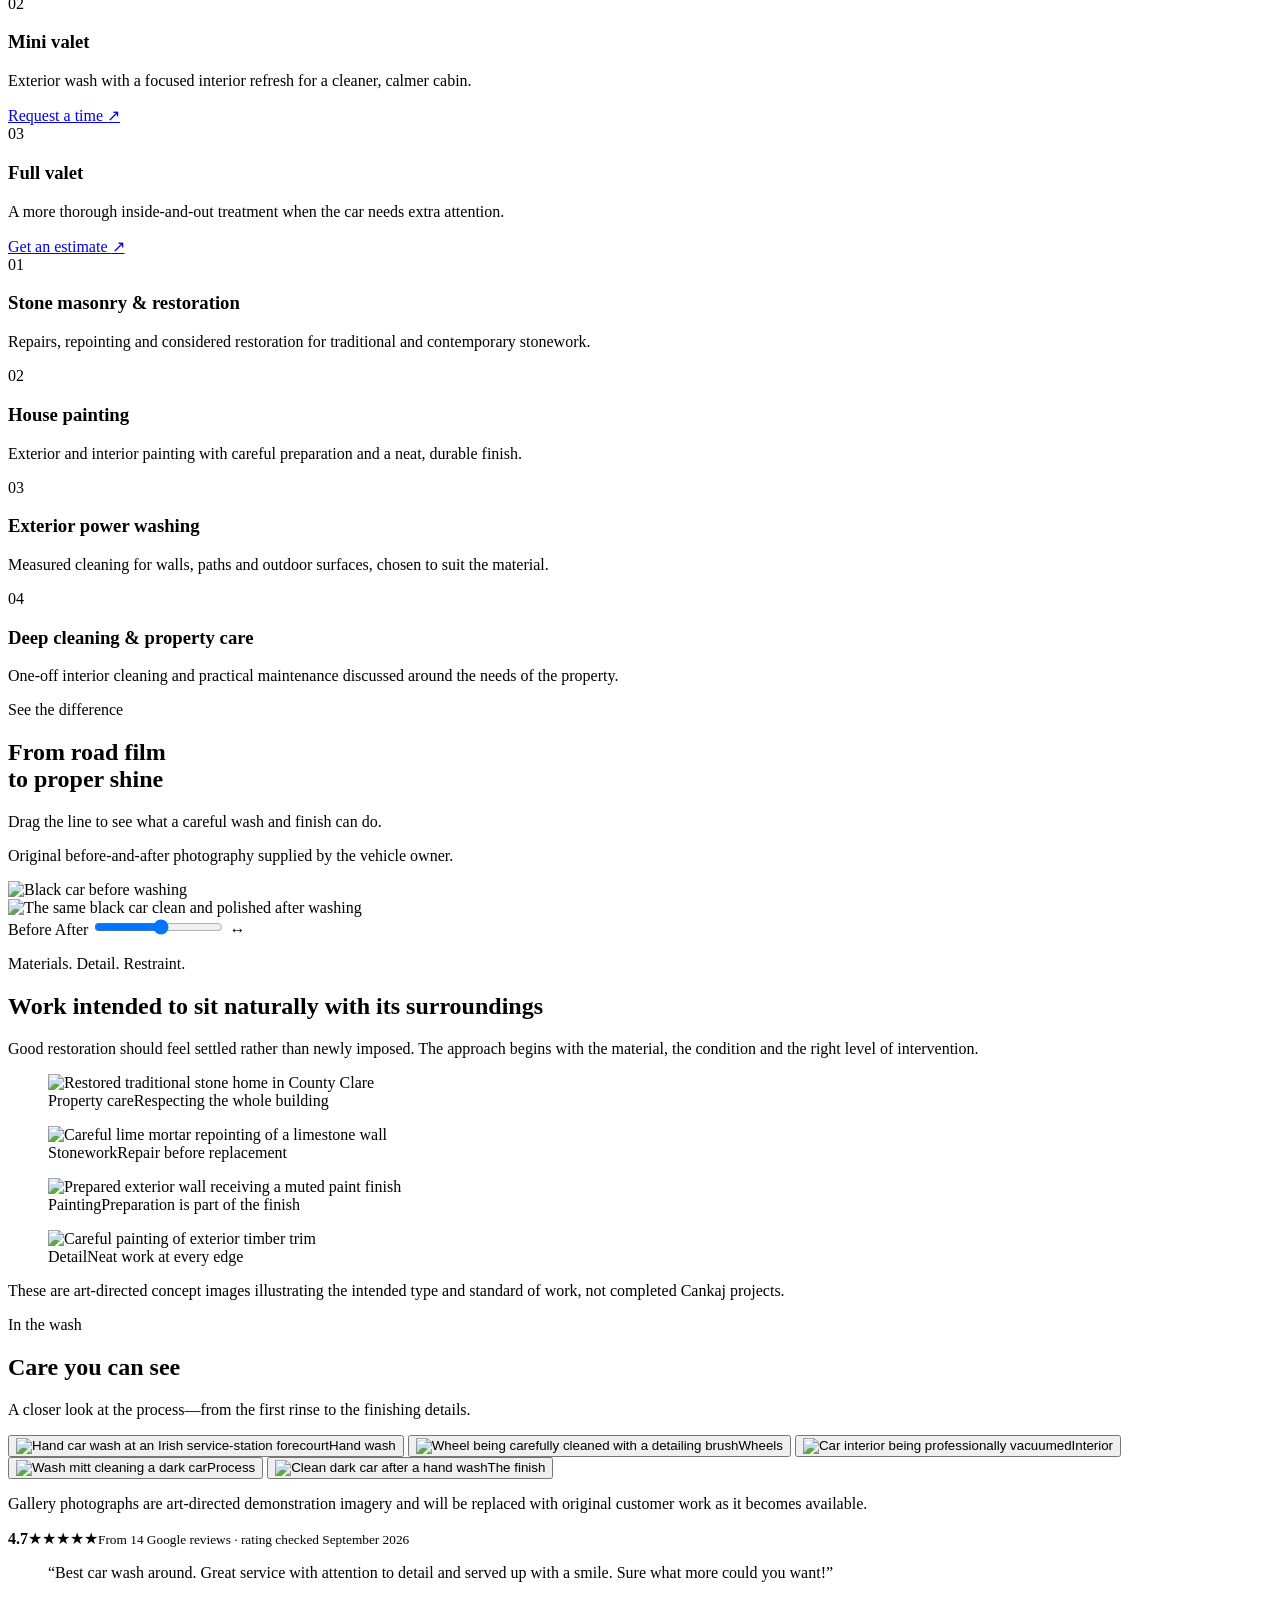
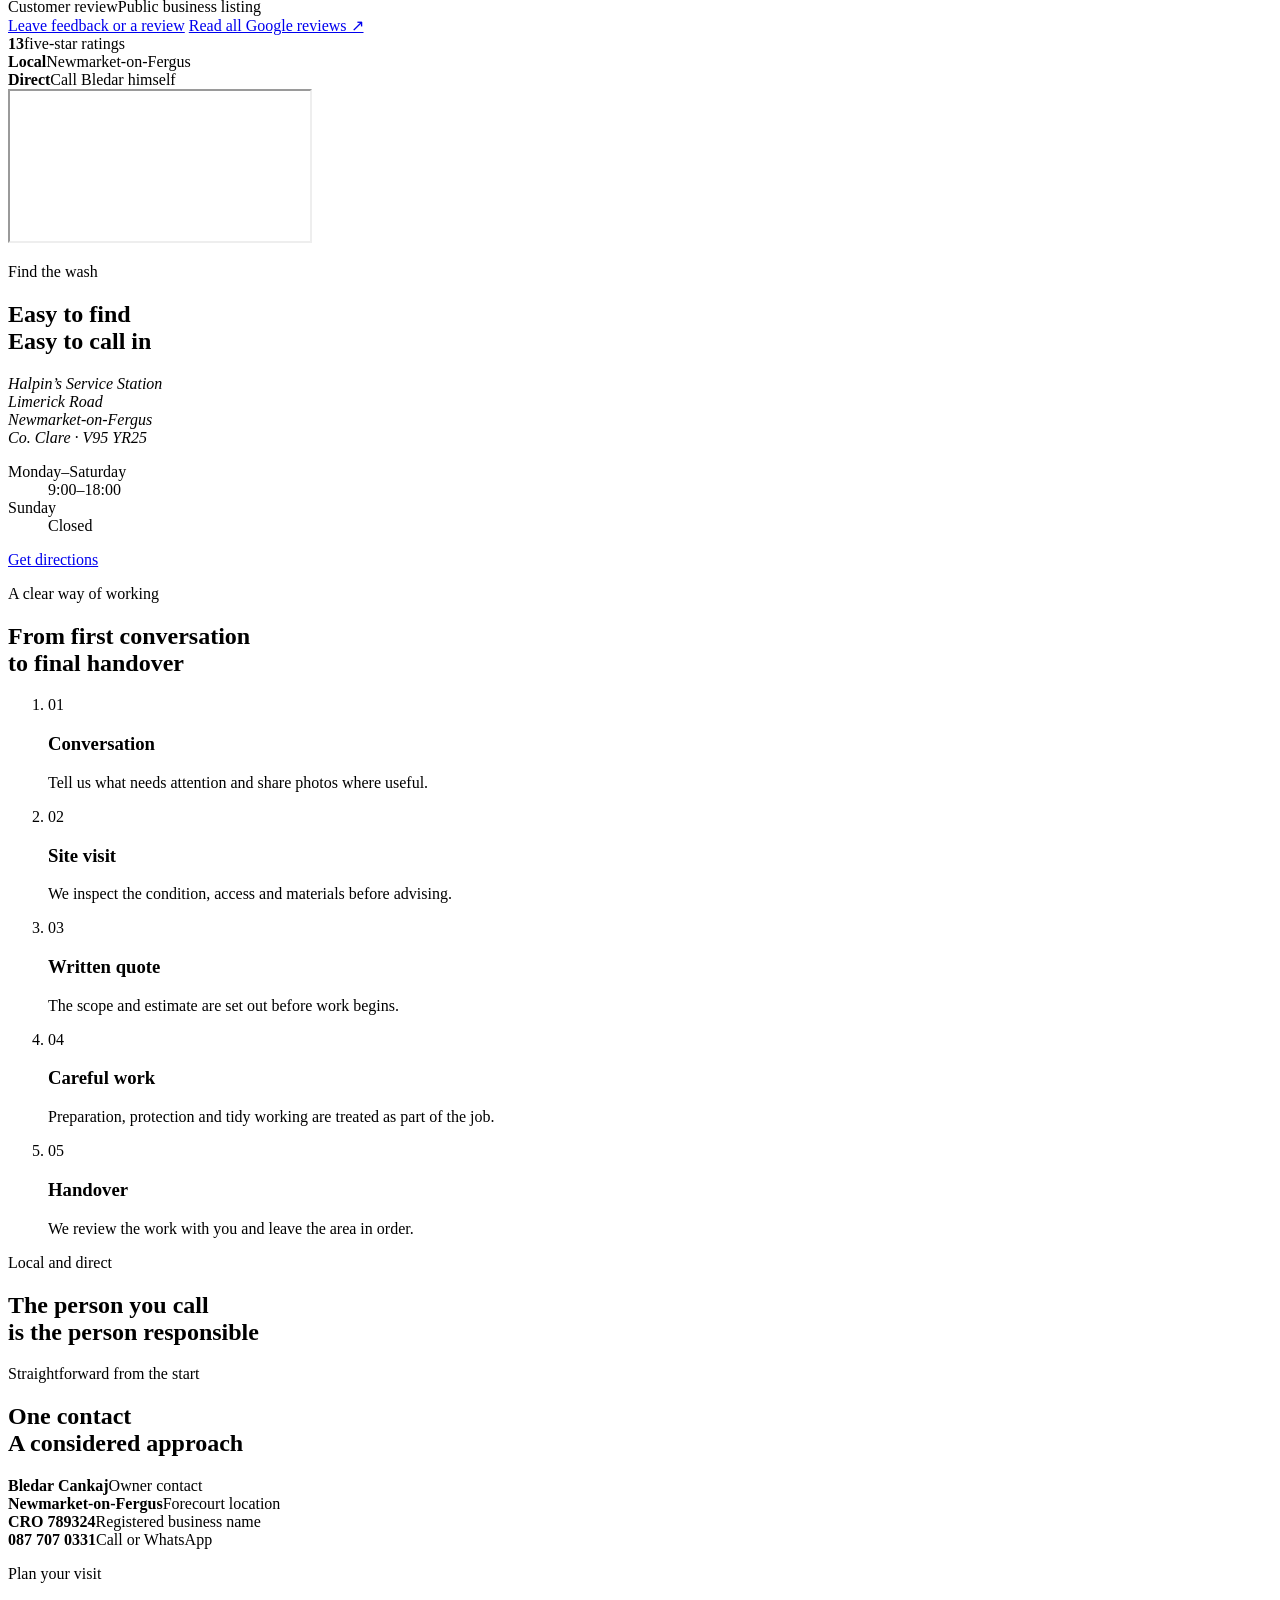
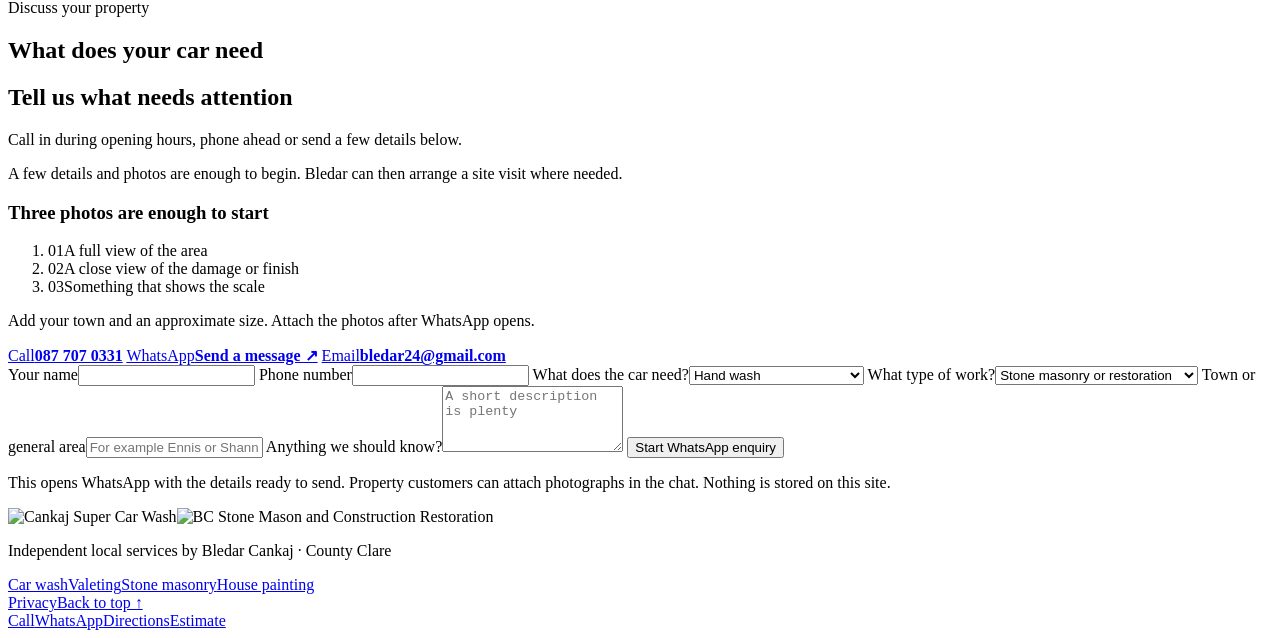
==== commit 53015255: "Improve local trust and add meeting pack" ====
--- a/index.html
+++ b/index.html
@@ -33,12 +33,26 @@
         "telephone": "+353877070331",
         "email": "bledar24@gmail.com",
         "image": "https://cankaj-dual-services-demo.vercel.app/media/cankaj/auto-hero.jpg",
+        "sameAs": "https://maps.google.com/?cid=18333088850512823541",
+        "hasMap": "https://maps.google.com/?cid=18333088850512823541",
+        "geo": {
+          "@type": "GeoCoordinates",
+          "latitude": 52.7585055,
+          "longitude": -8.8947586
+        },
         "address": {
           "@type": "PostalAddress",
           "streetAddress": "Halpins Service Station, Limerick Road, Boheraroan",
           "addressLocality": "Newmarket-on-Fergus",
           "addressRegion": "County Clare",
+          "postalCode": "V95 YR25",
           "addressCountry": "IE"
+        },
+        "aggregateRating": {
+          "@type": "AggregateRating",
+          "ratingValue": 4.7,
+          "reviewCount": 14,
+          "bestRating": 5
         },
         "openingHoursSpecification": [
           {
@@ -287,12 +301,17 @@
 
     <section class="reviews mode-auto" id="reviews">
       <div class="reviews-inner">
-        <div class="review-score"><strong>5.0</strong><span aria-label="5 out of 5 stars">★★★★★</span><small>11 reviews shown on the current public business listing</small></div>
+        <div class="review-score"><strong>4.7</strong><span role="img" aria-label="4.7 out of 5 stars">★★★★★</span><small>From 14 Google reviews · rating checked September 2026</small></div>
         <blockquote>“Best car wash around. Great service with attention to detail and served up with a smile. Sure what more could you want!”</blockquote>
         <div class="review-attribution"><span>Customer review</span><span>Public business listing</span></div>
         <div class="review-actions">
           <a class="button button-light" href="/review">Leave feedback or a review</a>
-          <a class="text-link" href="https://www.google.com/maps/search/?api=1&amp;query=Cankaj+Super+Car+Wash%2C+Halpins+Service+Station%2C+Limerick+Road%2C+Newmarket+on+Fergus%2C+Co.+Clare" target="_blank" rel="noopener">View the listing ↗</a>
+          <a class="text-link" href="https://maps.google.com/?cid=18333088850512823541" target="_blank" rel="noopener">Read all Google reviews ↗</a>
+        </div>
+        <div class="review-proof">
+          <div><strong>13</strong><span>five-star ratings</span></div>
+          <div><strong>Local</strong><span>Newmarket-on-Fergus</span></div>
+          <div><strong>Direct</strong><span>Call Bledar himself</span></div>
         </div>
       </div>
     </section>
@@ -304,7 +323,7 @@
       <div class="location-copy">
         <p class="kicker">Find the wash</p>
         <h2>Easy to find<br>Easy to call in</h2>
-        <address>Halpin’s Service Station<br>Limerick Road<br>Newmarket-on-Fergus<br>Co. Clare</address>
+        <address>Halpin’s Service Station<br>Limerick Road<br>Newmarket-on-Fergus<br>Co. Clare · V95 YR25</address>
         <dl><div><dt>Monday–Saturday</dt><dd>9:00–18:00</dd></div><div><dt>Sunday</dt><dd>Closed</dd></div></dl>
         <a class="button button-primary" href="https://www.google.com/maps/dir/?api=1&amp;destination=Cankaj+Super+Car+Wash%2C+Halpins+Service+Station%2C+Limerick+Road%2C+Newmarket+on+Fergus%2C+Co.+Clare" target="_blank" rel="noopener">Get directions</a>
       </div>
@@ -338,6 +357,15 @@
         <h2 class="mode-auto">What does your car need</h2><h2 class="mode-home">Tell us what needs attention</h2>
         <p class="mode-auto">Call in during opening hours, phone ahead or send a few details below.</p>
         <p class="mode-home">A few details and photos are enough to begin. Bledar can then arrange a site visit where needed.</p>
+        <section class="photo-brief mode-home" aria-labelledby="photo-brief-title">
+          <h3 id="photo-brief-title">Three photos are enough to start</h3>
+          <ol>
+            <li><span>01</span>A full view of the area</li>
+            <li><span>02</span>A close view of the damage or finish</li>
+            <li><span>03</span>Something that shows the scale</li>
+          </ol>
+          <p>Add your town and an approximate size. Attach the photos after WhatsApp opens.</p>
+        </section>
         <div class="direct-links">
           <a href="tel:+353877070331"><span>Call</span><strong>087 707 0331</strong></a>
           <a href="https://wa.me/353877070331" target="_blank" rel="noopener"><span>WhatsApp</span><strong>Send a message ↗</strong></a>
@@ -350,6 +378,7 @@
         <label>Phone number<input type="tel" name="phone" autocomplete="tel" required></label>
         <label class="mode-auto">What does the car need?<select name="auto_service"><option>Hand wash</option><option>Mini valet</option><option>Full valet</option><option>Not sure — please advise</option></select></label>
         <label class="mode-home">What type of work?<select name="home_service"><option>Stone masonry or restoration</option><option>House painting</option><option>Exterior power washing</option><option>Deep cleaning or maintenance</option><option>Not sure — please advise</option></select></label>
+        <label class="mode-home">Town or general area<input type="text" name="location" autocomplete="address-level2" placeholder="For example Ennis or Shannon"></label>
         <label>Anything we should know?<textarea name="details" rows="4" placeholder="A short description is plenty"></textarea></label>
         <button class="button button-primary" type="submit">Start WhatsApp enquiry</button>
         <p class="form-note">This opens WhatsApp with the details ready to send. Property customers can attach photographs in the chat. Nothing is stored on this site.</p>
@@ -366,9 +395,9 @@
     <div class="footer-end"><a href="/privacy">Privacy</a><a href="#top">Back to top ↑</a></div>
   </footer>
 
-  <div class="mobile-actions" aria-label="Quick contact">
+  <nav class="mobile-actions" aria-label="Quick contact">
     <a href="tel:+353877070331">Call</a><a href="https://wa.me/353877070331" target="_blank" rel="noopener">WhatsApp</a><a class="mode-auto" href="https://www.google.com/maps/dir/?api=1&amp;destination=Cankaj+Super+Car+Wash%2C+Halpins+Service+Station%2C+Limerick+Road%2C+Newmarket+on+Fergus%2C+Co.+Clare" target="_blank" rel="noopener">Directions</a><a class="mode-home" href="#contact">Estimate</a>
-  </div>
+  </nav>
 
   <dialog class="gallery-dialog" id="gallery-dialog">
     <button type="button" class="dialog-close" data-close-dialog aria-label="Close gallery">×</button>
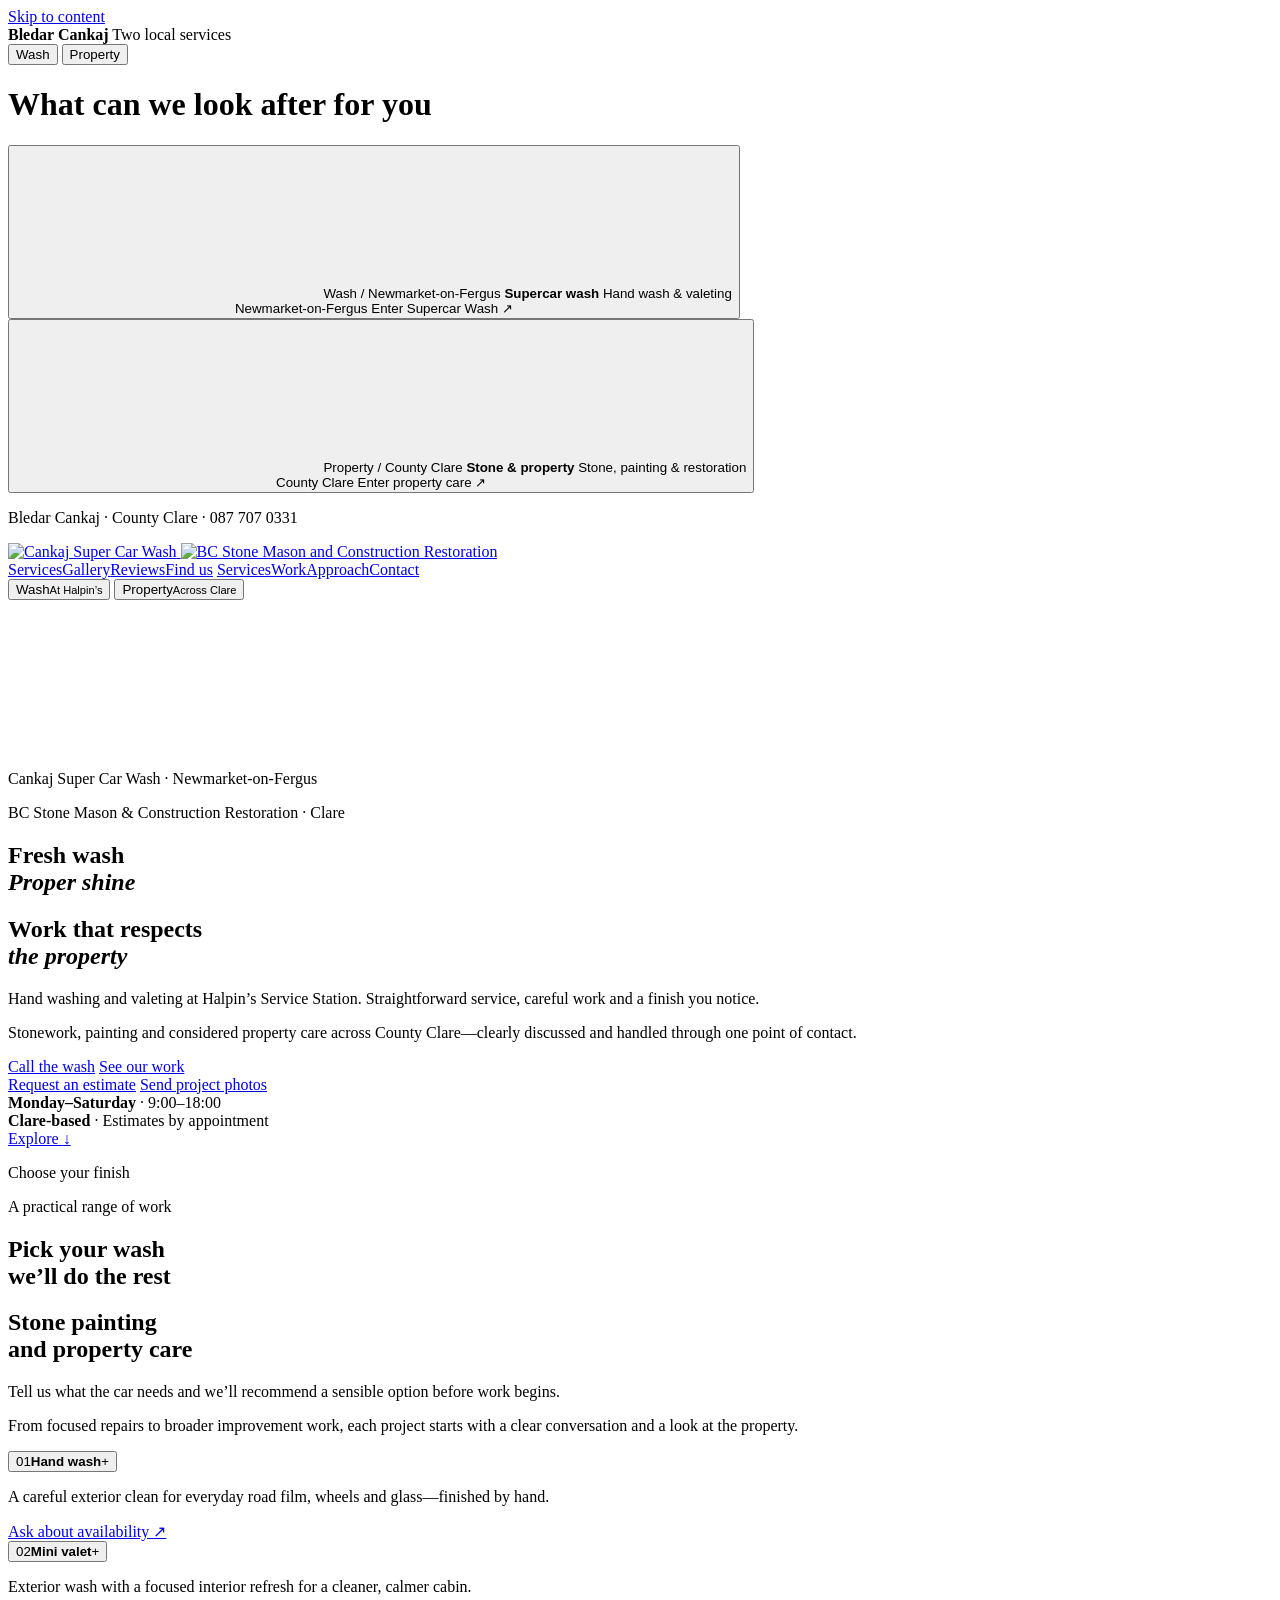
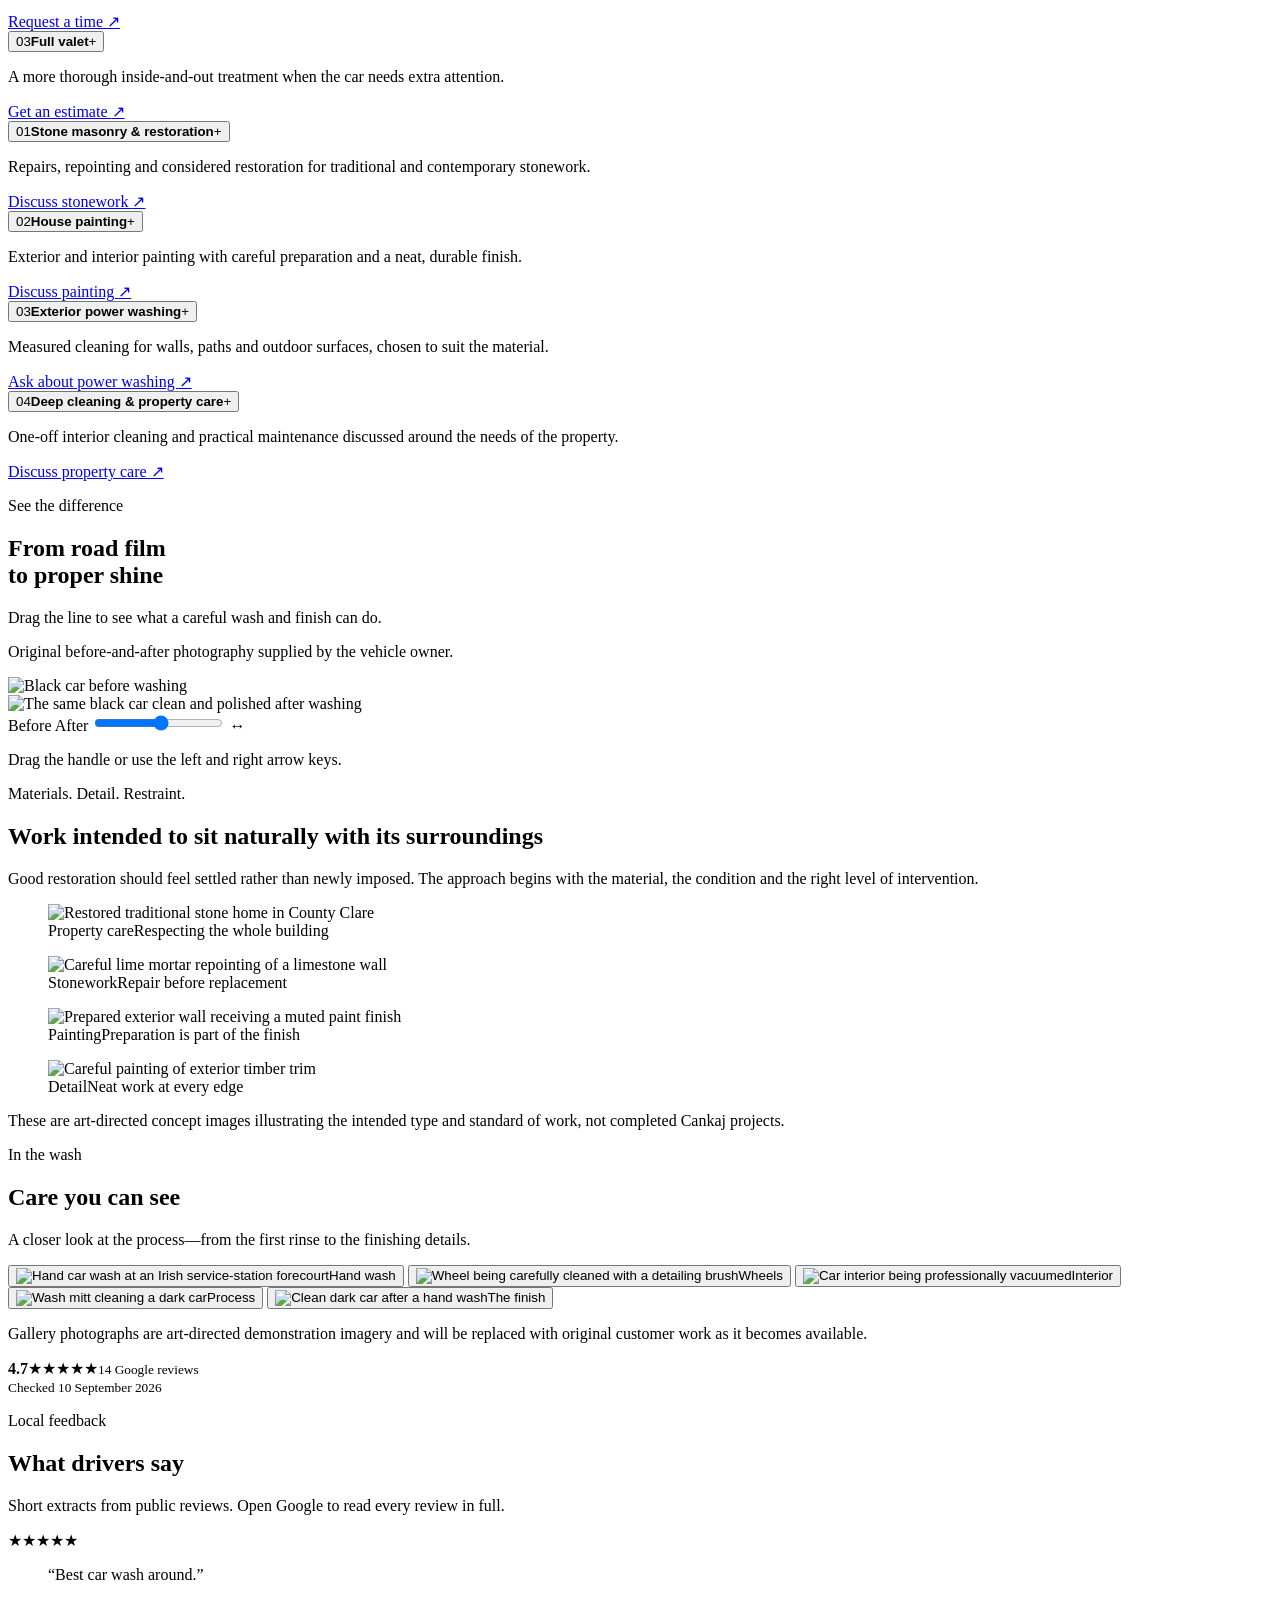
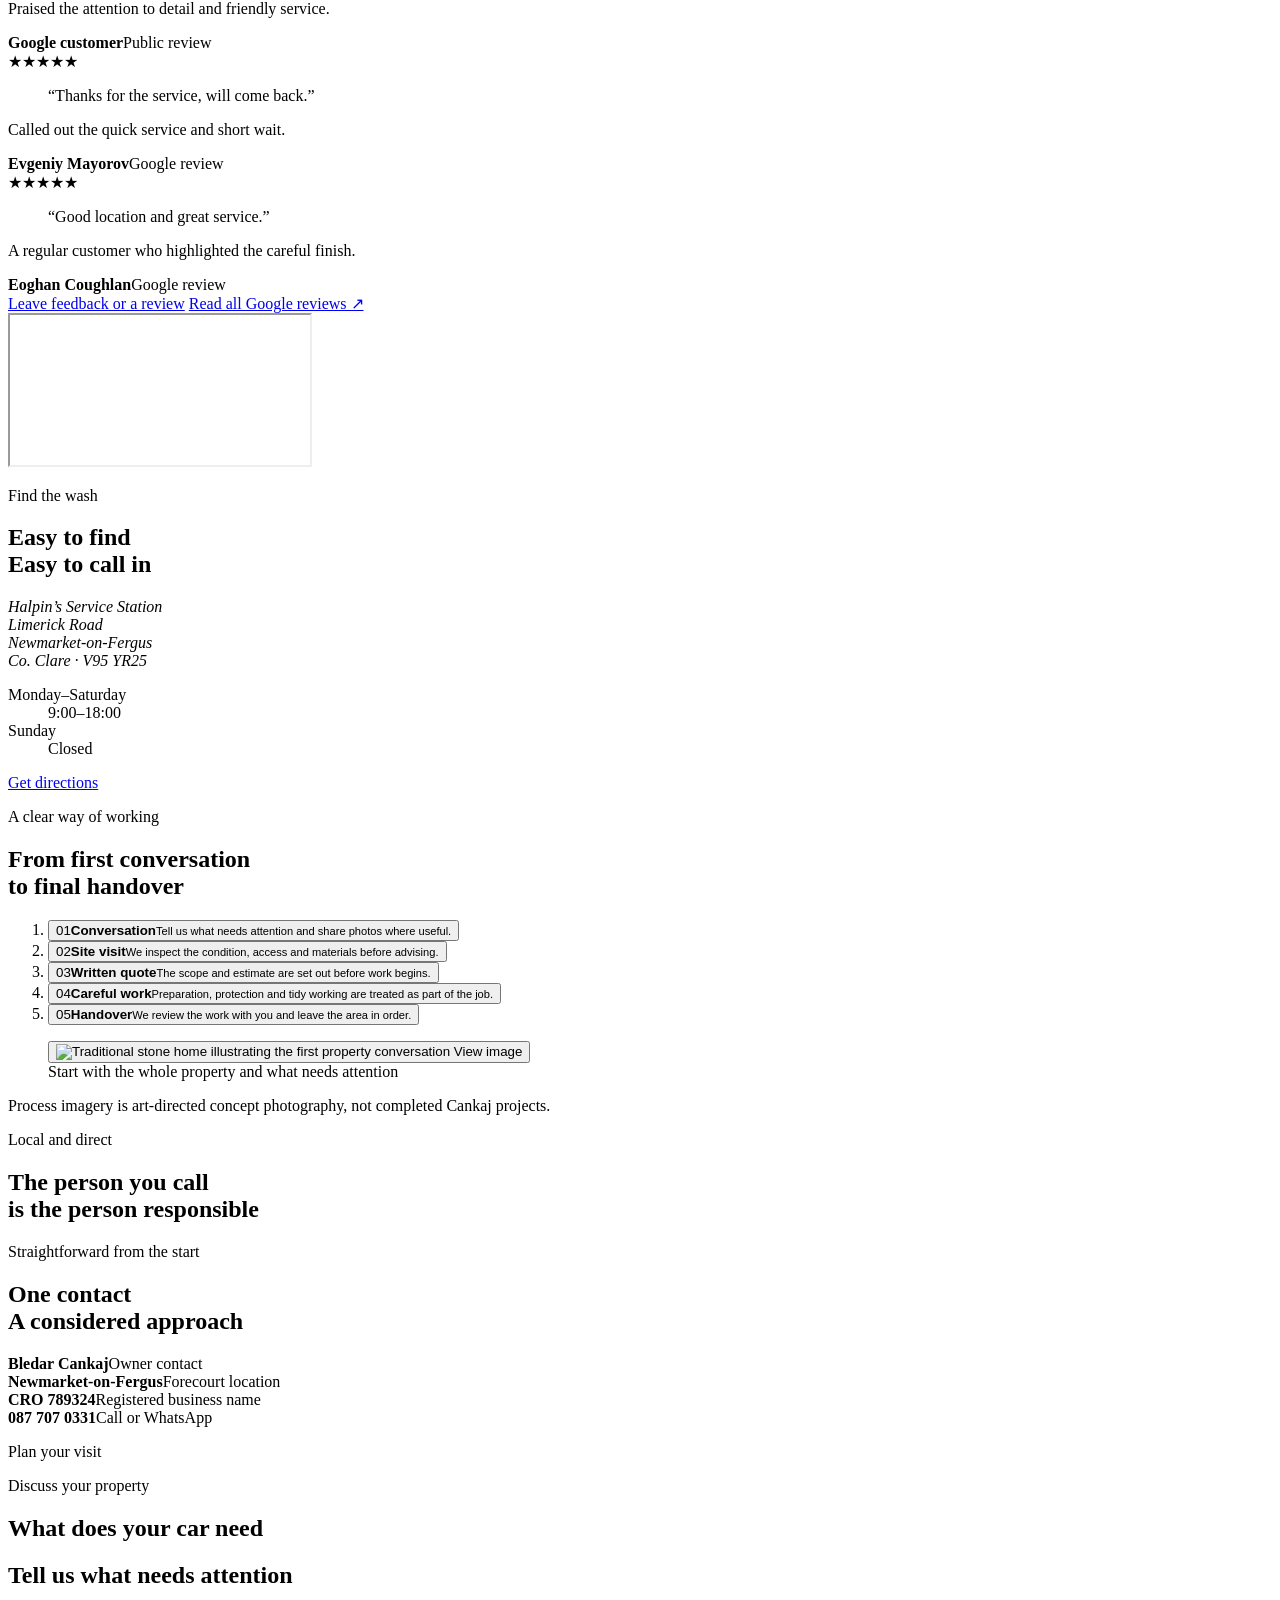
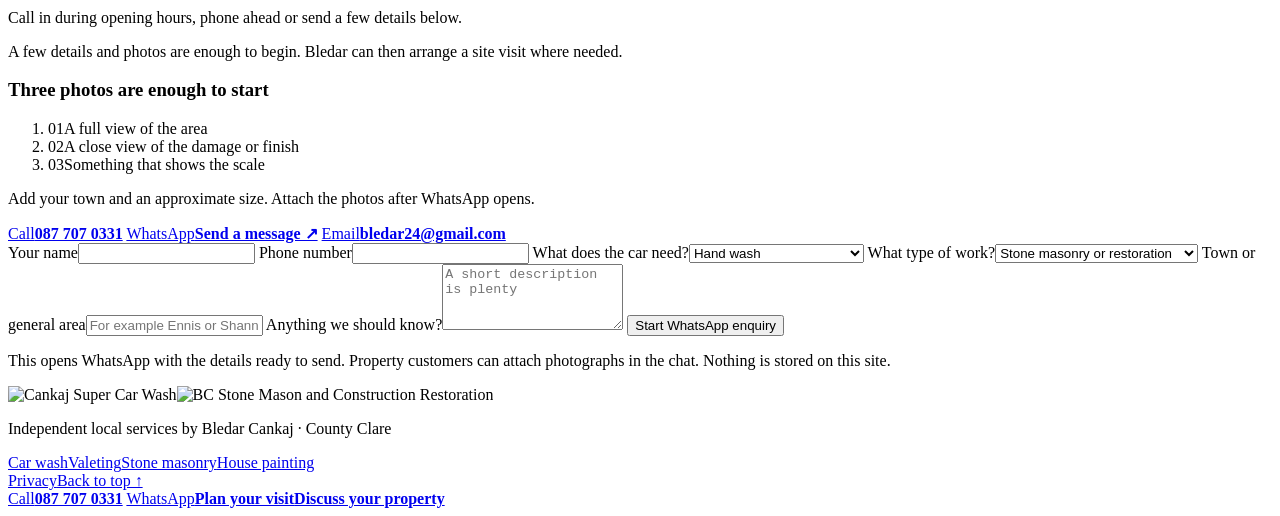
==== commit f037342c: "Sync repo to live site, and apply six design blocks on top This commit does two things, and the firs" ====
--- a/index.html
+++ b/index.html
@@ -19,7 +19,11 @@
   <link rel="icon" href="/favicon.svg" type="image/svg+xml">
   <link rel="preconnect" href="https://fonts.googleapis.com">
   <link rel="preconnect" href="https://fonts.gstatic.com" crossorigin>
-  <link href="https://fonts.googleapis.com/css2?family=Barlow+Condensed:ital,wght@0,600;0,700;0,800;1,700;1,800&amp;family=Manrope:wght@400;500;600&amp;family=Newsreader:ital,opsz,wght@0,6..72,400;0,6..72,500;1,6..72,400&amp;display=swap" rel="stylesheet">
+  <link rel="preload" as="image" href="/media/cankaj/auto-hero-900.jpg" media="(max-width: 700px)">
+  <link rel="preload" as="image" href="/media/cankaj/home-hero-900.jpg" media="(max-width: 700px)">
+  <link rel="preload" as="image" href="/media/cankaj/auto-hero.jpg" media="(min-width: 701px)">
+  <link rel="preload" as="image" href="/media/cankaj/home-hero.jpg" media="(min-width: 701px)">
+  <link href="https://fonts.googleapis.com/css2?family=Barlow+Condensed:ital,wght@1,700;1,800&amp;family=Manrope:wght@400;500;600;700&amp;family=Newsreader:ital,wght@0,400;1,400&amp;display=swap" rel="stylesheet">
   <link rel="stylesheet" href="/site.css">
   <script type="application/ld+json">
   {
@@ -84,10 +88,14 @@
 
   <div class="chooser" id="chooser" aria-labelledby="chooser-title">
     <header class="chooser-top">
-      <a class="parent-mark" href="/" aria-label="Cankaj home">
-        <span class="parent-c">C</span><span>CANKAJ</span>
-      </a>
-      <p>Choose your experience</p>
+      <div class="chooser-owner" aria-label="Bledar Cankaj, two local services">
+        <strong>Bledar Cankaj</strong>
+        <span>Two local services</span>
+      </div>
+      <div class="chooser-switch" role="group" aria-label="Choose a service">
+        <button type="button" data-choose="auto" aria-pressed="true">Wash</button>
+        <button type="button" data-choose="home" aria-pressed="false">Property</button>
+      </div>
     </header>
     <h1 class="sr-only" id="chooser-title">What can we look after for you</h1>
     <div class="chooser-grid">
@@ -99,10 +107,10 @@
         <span class="choice-shade" aria-hidden="true"></span>
         <span class="choice-content">
           <img class="choice-logo choice-logo-auto" src="/brand-auto.svg" alt="" aria-hidden="true">
-          <span class="choice-no">Chapter 01 / Auto care</span>
-          <strong>Car wash</strong>
+          <span class="choice-no">Wash / Newmarket-on-Fergus</span>
+          <strong>Supercar wash</strong>
           <span class="choice-sub">Hand wash & valeting<br>Newmarket-on-Fergus</span>
-          <span class="choice-cta">Enter the car wash <span>↗</span></span>
+          <span class="choice-cta">Enter Supercar Wash <span>↗</span></span>
         </span>
       </button>
       <button class="choice choice-home" type="button" data-choose="home">
@@ -113,7 +121,7 @@
         <span class="choice-shade" aria-hidden="true"></span>
         <span class="choice-content">
           <img class="choice-logo choice-logo-home" src="/brand-home.svg" alt="" aria-hidden="true">
-          <span class="choice-no">Chapter 02 / Property care</span>
+          <span class="choice-no">Property / County Clare</span>
           <strong>Stone & property</strong>
           <span class="choice-sub">Stone, painting & restoration<br>County Clare</span>
           <span class="choice-cta">Enter property care <span>↗</span></span>
@@ -140,12 +148,15 @@
       </span>
     </nav>
 
+  </header>
+
+  <nav class="mode-rail" aria-label="Switch service">
     <div class="mode-toggle" role="group" aria-label="Choose business">
-      <button type="button" data-switch="auto" aria-pressed="true">Auto</button>
-      <button type="button" data-switch="home" aria-pressed="false">Property</button>
+      <button type="button" data-switch="auto" aria-pressed="true"><span>Wash</span><small>At Halpin’s</small></button>
+      <button type="button" data-switch="home" aria-pressed="false"><span>Property</span><small>Across Clare</small></button>
       <span class="toggle-pill" aria-hidden="true"></span>
     </div>
-  </header>
+  </nav>
 
   <main id="main">
     <section class="hero" id="top">
@@ -196,48 +207,42 @@
         <p class="kicker mode-auto">Choose your finish</p>
         <p class="kicker mode-home">A practical range of work</p>
         <h2 class="mode-auto">Pick your wash<br>we’ll do the rest</h2>
-        <h2 class="mode-home">Care for the fabric<br>of your property</h2>
+        <h2 class="mode-home">Stone painting<br>and property care</h2>
         <p class="section-intro mode-auto">Tell us what the car needs and we’ll recommend a sensible option before work begins.</p>
         <p class="section-intro mode-home">From focused repairs to broader improvement work, each project starts with a clear conversation and a look at the property.</p>
       </div>
 
-      <div class="service-grid mode-auto">
-        <article class="service-card">
-          <span class="service-number">01</span>
-          <h3>Hand wash</h3>
-          <p>A careful exterior clean for everyday road film, wheels and glass—finished by hand.</p>
-          <a href="#contact">Ask about availability <span>↗</span></a>
-        </article>
-        <article class="service-card service-card-featured">
-          <span class="service-number">02</span>
-          <h3>Mini valet</h3>
-          <p>Exterior wash with a focused interior refresh for a cleaner, calmer cabin.</p>
-          <a href="#contact">Request a time <span>↗</span></a>
-        </article>
-        <article class="service-card">
-          <span class="service-number">03</span>
-          <h3>Full valet</h3>
-          <p>A more thorough inside-and-out treatment when the car needs extra attention.</p>
-          <a href="#contact">Get an estimate <span>↗</span></a>
-        </article>
-      </div>
-
-      <div class="heritage-services mode-home">
-        <article>
-          <span>01</span>
-          <div><h3>Stone masonry & restoration</h3><p>Repairs, repointing and considered restoration for traditional and contemporary stonework.</p></div>
-        </article>
-        <article>
-          <span>02</span>
-          <div><h3>House painting</h3><p>Exterior and interior painting with careful preparation and a neat, durable finish.</p></div>
-        </article>
-        <article>
-          <span>03</span>
-          <div><h3>Exterior power washing</h3><p>Measured cleaning for walls, paths and outdoor surfaces, chosen to suit the material.</p></div>
-        </article>
-        <article>
-          <span>04</span>
-          <div><h3>Deep cleaning & property care</h3><p>One-off interior cleaning and practical maintenance discussed around the needs of the property.</p></div>
+      <div class="service-panels mode-auto" data-service-panels>
+        <article class="service-panel">
+          <button class="service-panel-trigger" type="button" aria-expanded="false" aria-controls="auto-service-1"><span class="service-number">01</span><strong>Hand wash</strong><span class="panel-mark" aria-hidden="true">+</span></button>
+          <div class="service-panel-body" id="auto-service-1" aria-hidden="true" inert><div><p>A careful exterior clean for everyday road film, wheels and glass—finished by hand.</p><a href="#contact">Ask about availability <span>↗</span></a></div></div>
+        </article>
+        <article class="service-panel">
+          <button class="service-panel-trigger" type="button" aria-expanded="false" aria-controls="auto-service-2"><span class="service-number">02</span><strong>Mini valet</strong><span class="panel-mark" aria-hidden="true">+</span></button>
+          <div class="service-panel-body" id="auto-service-2" aria-hidden="true" inert><div><p>Exterior wash with a focused interior refresh for a cleaner, calmer cabin.</p><a href="#contact">Request a time <span>↗</span></a></div></div>
+        </article>
+        <article class="service-panel">
+          <button class="service-panel-trigger" type="button" aria-expanded="false" aria-controls="auto-service-3"><span class="service-number">03</span><strong>Full valet</strong><span class="panel-mark" aria-hidden="true">+</span></button>
+          <div class="service-panel-body" id="auto-service-3" aria-hidden="true" inert><div><p>A more thorough inside-and-out treatment when the car needs extra attention.</p><a href="#contact">Get an estimate <span>↗</span></a></div></div>
+        </article>
+      </div>
+
+      <div class="service-panels service-panels-home mode-home" data-service-panels>
+        <article class="service-panel">
+          <button class="service-panel-trigger" type="button" aria-expanded="false" aria-controls="home-service-1"><span class="service-number">01</span><strong>Stone masonry & restoration</strong><span class="panel-mark" aria-hidden="true">+</span></button>
+          <div class="service-panel-body" id="home-service-1" aria-hidden="true" inert><div><p>Repairs, repointing and considered restoration for traditional and contemporary stonework.</p><a href="#contact">Discuss stonework <span>↗</span></a></div></div>
+        </article>
+        <article class="service-panel">
+          <button class="service-panel-trigger" type="button" aria-expanded="false" aria-controls="home-service-2"><span class="service-number">02</span><strong>House painting</strong><span class="panel-mark" aria-hidden="true">+</span></button>
+          <div class="service-panel-body" id="home-service-2" aria-hidden="true" inert><div><p>Exterior and interior painting with careful preparation and a neat, durable finish.</p><a href="#contact">Discuss painting <span>↗</span></a></div></div>
+        </article>
+        <article class="service-panel">
+          <button class="service-panel-trigger" type="button" aria-expanded="false" aria-controls="home-service-3"><span class="service-number">03</span><strong>Exterior power washing</strong><span class="panel-mark" aria-hidden="true">+</span></button>
+          <div class="service-panel-body" id="home-service-3" aria-hidden="true" inert><div><p>Measured cleaning for walls, paths and outdoor surfaces, chosen to suit the material.</p><a href="#contact">Ask about power washing <span>↗</span></a></div></div>
+        </article>
+        <article class="service-panel">
+          <button class="service-panel-trigger" type="button" aria-expanded="false" aria-controls="home-service-4"><span class="service-number">04</span><strong>Deep cleaning & property care</strong><span class="panel-mark" aria-hidden="true">+</span></button>
+          <div class="service-panel-body" id="home-service-4" aria-hidden="true" inert><div><p>One-off interior cleaning and practical maintenance discussed around the needs of the property.</p><a href="#contact">Discuss property care <span>↗</span></a></div></div>
         </article>
       </div>
     </section>
@@ -250,13 +255,14 @@
         <p class="disclosure">Original before-and-after photography supplied by the vehicle owner.</p>
       </div>
       <div class="compare mode-auto" id="compare">
-        <img class="compare-before" src="/media/preview.webp" alt="Black car before washing" loading="lazy" decoding="async">
-        <div class="compare-after" id="compare-after"><img src="/media/preview.jpeg" alt="The same black car clean and polished after washing" loading="lazy" decoding="async"></div>
+        <img class="compare-before" src="/media/preview.webp" srcset="/media/preview-before-900.jpg 900w, /media/preview.webp 1536w" sizes="(max-width: 700px) calc(100vw - 2rem), 1050px" width="1536" height="1152" alt="Black car before washing" loading="lazy" decoding="async">
+        <div class="compare-after" id="compare-after"><img src="/media/preview.jpeg" srcset="/media/preview-after-900.jpg 900w, /media/preview.jpeg 1536w" sizes="(max-width: 700px) calc(100vw - 2rem), 1050px" width="1536" height="1152" alt="The same black car clean and polished after washing" loading="lazy" decoding="async"></div>
         <span class="compare-label compare-label-before">Before</span>
         <span class="compare-label compare-label-after">After</span>
-        <input id="compare-range" type="range" min="0" max="100" value="52" aria-label="Compare the car before and after washing" aria-valuetext="52 percent after">
+        <input id="compare-range" type="range" min="0" max="100" value="52" aria-label="Compare the car before and after washing" aria-describedby="compare-help" aria-valuetext="52 percent after">
         <span class="compare-handle" id="compare-handle" aria-hidden="true">↔</span>
       </div>
+      <p class="compare-help mode-auto" id="compare-help">Drag the handle or use the left and right arrow keys.</p>
 
       <div class="heritage-work mode-home">
         <div class="heritage-work-head">
@@ -265,10 +271,10 @@
           <p>Good restoration should feel settled rather than newly imposed. The approach begins with the material, the condition and the right level of intervention.</p>
         </div>
         <div class="project-grid">
-          <figure class="project-large"><img src="/media/cankaj/home-hero.jpg" alt="Restored traditional stone home in County Clare" loading="lazy" decoding="async"><figcaption><span>Property care</span>Respecting the whole building</figcaption></figure>
-          <figure><img src="/media/cankaj/home-masonry.jpg" alt="Careful lime mortar repointing of a limestone wall" loading="lazy" decoding="async"><figcaption><span>Stonework</span>Repair before replacement</figcaption></figure>
-          <figure><img src="/media/cankaj/home-painting.jpg" alt="Prepared exterior wall receiving a muted paint finish" loading="lazy" decoding="async"><figcaption><span>Painting</span>Preparation is part of the finish</figcaption></figure>
-          <figure><img src="/media/cankaj/home-exterior-paint.jpg" alt="Careful painting of exterior timber trim" loading="lazy" decoding="async"><figcaption><span>Detail</span>Neat work at every edge</figcaption></figure>
+          <figure class="project-large"><img src="/media/cankaj/home-hero.jpg" srcset="/media/cankaj/home-hero-900.jpg 900w, /media/cankaj/home-hero.jpg 1672w" sizes="(max-width: 700px) calc(100vw - 2rem), 55vw" width="1672" height="941" alt="Restored traditional stone home in County Clare" loading="lazy" decoding="async"><figcaption><span>Property care</span>Respecting the whole building</figcaption></figure>
+          <figure><img src="/media/cankaj/home-masonry.jpg" srcset="/media/cankaj/home-masonry-900.jpg 900w, /media/cankaj/home-masonry.jpg 1536w" sizes="(max-width: 700px) calc(100vw - 2rem), 42vw" width="1536" height="1024" alt="Careful lime mortar repointing of a limestone wall" loading="lazy" decoding="async"><figcaption><span>Stonework</span>Repair before replacement</figcaption></figure>
+          <figure><img src="/media/cankaj/home-painting.jpg" srcset="/media/cankaj/home-painting-900.jpg 900w, /media/cankaj/home-painting.jpg 1448w" sizes="(max-width: 700px) calc(100vw - 2rem), 42vw" width="1448" height="1086" alt="Prepared exterior wall receiving a muted paint finish" loading="lazy" decoding="async"><figcaption><span>Painting</span>Preparation is part of the finish</figcaption></figure>
+          <figure><img src="/media/cankaj/home-exterior-paint.jpg" srcset="/media/cankaj/home-exterior-paint-900.jpg 900w, /media/cankaj/home-exterior-paint.jpg 1536w" sizes="(max-width: 700px) calc(100vw - 2rem), 42vw" width="1536" height="1024" alt="Careful painting of exterior timber trim" loading="lazy" decoding="async"><figcaption><span>Detail</span>Neat work at every edge</figcaption></figure>
         </div>
         <p class="disclosure">These are art-directed concept images illustrating the intended type and standard of work, not completed Cankaj projects.</p>
       </div>
@@ -281,19 +287,19 @@
       </div>
       <div class="gallery-grid">
         <button class="gallery-item gallery-item-large" type="button" data-gallery-src="/media/cankaj/auto-hero.jpg" data-gallery-caption="A careful hand wash at the Newmarket-on-Fergus forecourt.">
-          <img src="/media/cankaj/auto-hero.jpg" alt="Hand car wash at an Irish service-station forecourt" loading="lazy" decoding="async"><span>Hand wash</span>
+          <img src="/media/cankaj/auto-hero.jpg" srcset="/media/cankaj/auto-hero-900.jpg 900w, /media/cankaj/auto-hero.jpg 1672w" sizes="(max-width: 700px) calc(100vw - 2rem), 45vw" width="1672" height="941" alt="Hand car wash at an Irish service-station forecourt" loading="lazy" decoding="async"><span>Hand wash</span>
         </button>
         <button class="gallery-item" type="button" data-gallery-src="/media/cankaj/auto-wheel.jpg" data-gallery-caption="Focused wheel cleaning, including the details that collect the most road grime.">
-          <img src="/media/cankaj/auto-wheel.jpg" alt="Wheel being carefully cleaned with a detailing brush" loading="lazy" decoding="async"><span>Wheels</span>
+          <img src="/media/cankaj/auto-wheel.jpg" srcset="/media/cankaj/auto-wheel-900.jpg 900w, /media/cankaj/auto-wheel.jpg 1536w" sizes="(max-width: 700px) 50vw, 28vw" width="1536" height="1024" alt="Wheel being carefully cleaned with a detailing brush" loading="lazy" decoding="async"><span>Wheels</span>
         </button>
         <button class="gallery-item" type="button" data-gallery-src="/media/cankaj/auto-interior.jpg" data-gallery-caption="Interior valeting for a cleaner cabin and a properly finished result.">
-          <img src="/media/cankaj/auto-interior.jpg" alt="Car interior being professionally vacuumed" loading="lazy" decoding="async"><span>Interior</span>
+          <img src="/media/cankaj/auto-interior.jpg" srcset="/media/cankaj/auto-interior-900.jpg 900w, /media/cankaj/auto-interior.jpg 1536w" sizes="(max-width: 700px) 50vw, 28vw" width="1536" height="1024" alt="Car interior being professionally vacuumed" loading="lazy" decoding="async"><span>Interior</span>
         </button>
         <button class="gallery-item" type="button" data-gallery-src="/media/cankaj/auto-handwash.jpg" data-gallery-caption="A gentle contact wash to lift dirt safely and evenly.">
-          <img src="/media/cankaj/auto-handwash.jpg" alt="Wash mitt cleaning a dark car" loading="lazy" decoding="async"><span>Process</span>
+          <img src="/media/cankaj/auto-handwash.jpg" srcset="/media/cankaj/auto-handwash-900.jpg 900w, /media/cankaj/auto-handwash.jpg 1536w" sizes="(max-width: 700px) 50vw, 28vw" width="1536" height="1024" alt="Wash mitt cleaning a dark car" loading="lazy" decoding="async"><span>Process</span>
         </button>
         <button class="gallery-item" type="button" data-gallery-src="/media/cankaj/auto-finish.jpg" data-gallery-caption="The result: clean glass, tidy wheels and a deep, even finish.">
-          <img src="/media/cankaj/auto-finish.jpg" alt="Clean dark car after a hand wash" loading="lazy" decoding="async"><span>The finish</span>
+          <img src="/media/cankaj/auto-finish.jpg" srcset="/media/cankaj/auto-finish-900.jpg 900w, /media/cankaj/auto-finish.jpg 1536w" sizes="(max-width: 700px) 50vw, 28vw" width="1536" height="1024" alt="Clean dark car after a hand wash" loading="lazy" decoding="async"><span>The finish</span>
         </button>
       </div>
       <p class="disclosure">Gallery photographs are art-directed demonstration imagery and will be replaced with original customer work as it becomes available.</p>
@@ -301,17 +307,37 @@
 
     <section class="reviews mode-auto" id="reviews">
       <div class="reviews-inner">
-        <div class="review-score"><strong>4.7</strong><span role="img" aria-label="4.7 out of 5 stars">★★★★★</span><small>From 14 Google reviews · rating checked September 2026</small></div>
-        <blockquote>“Best car wash around. Great service with attention to detail and served up with a smile. Sure what more could you want!”</blockquote>
-        <div class="review-attribution"><span>Customer review</span><span>Public business listing</span></div>
+        <header class="review-heading">
+          <div class="review-score"><strong>4.7</strong><span role="img" aria-label="4.7 out of 5 stars">★★★★★</span><small>14 Google reviews<br>Checked 10 September 2026</small></div>
+          <div class="review-intro">
+            <p class="kicker">Local feedback</p>
+            <h2>What drivers say</h2>
+            <p>Short extracts from public reviews. Open Google to read every review in full.</p>
+          </div>
+        </header>
+        <div class="review-grid" role="list" aria-label="Customer review highlights">
+          <article class="review-card" role="listitem">
+            <span class="review-stars" role="img" aria-label="Five-star review">★★★★★</span>
+            <blockquote>“Best car wash around.”</blockquote>
+            <p>Praised the attention to detail and friendly service.</p>
+            <footer><strong>Google customer</strong><span>Public review</span></footer>
+          </article>
+          <article class="review-card" role="listitem">
+            <span class="review-stars" role="img" aria-label="Five-star review">★★★★★</span>
+            <blockquote>“Thanks for the service, will come back.”</blockquote>
+            <p>Called out the quick service and short wait.</p>
+            <footer><strong>Evgeniy Mayorov</strong><span>Google review</span></footer>
+          </article>
+          <article class="review-card" role="listitem">
+            <span class="review-stars" role="img" aria-label="Five-star review">★★★★★</span>
+            <blockquote>“Good location and great service.”</blockquote>
+            <p>A regular customer who highlighted the careful finish.</p>
+            <footer><strong>Eoghan Coughlan</strong><span>Google review</span></footer>
+          </article>
+        </div>
         <div class="review-actions">
           <a class="button button-light" href="/review">Leave feedback or a review</a>
           <a class="text-link" href="https://maps.google.com/?cid=18333088850512823541" target="_blank" rel="noopener">Read all Google reviews ↗</a>
-        </div>
-        <div class="review-proof">
-          <div><strong>13</strong><span>five-star ratings</span></div>
-          <div><strong>Local</strong><span>Newmarket-on-Fergus</span></div>
-          <div><strong>Direct</strong><span>Call Bledar himself</span></div>
         </div>
       </div>
     </section>
@@ -331,13 +357,23 @@
 
     <section class="approach mode-home" id="approach">
       <div class="approach-head"><p class="kicker">A clear way of working</p><h2>From first conversation<br>to final handover</h2></div>
-      <ol class="process-list">
-        <li><span>01</span><div><h3>Conversation</h3><p>Tell us what needs attention and share photos where useful.</p></div></li>
-        <li><span>02</span><div><h3>Site visit</h3><p>We inspect the condition, access and materials before advising.</p></div></li>
-        <li><span>03</span><div><h3>Written quote</h3><p>The scope and estimate are set out before work begins.</p></div></li>
-        <li><span>04</span><div><h3>Careful work</h3><p>Preparation, protection and tidy working are treated as part of the job.</p></div></li>
-        <li><span>05</span><div><h3>Handover</h3><p>We review the work with you and leave the area in order.</p></div></li>
-      </ol>
+      <div class="process-showcase" data-process-showcase>
+        <ol class="process-list" aria-label="How property work proceeds">
+          <li class="is-active"><button type="button" aria-pressed="true" data-process-src="/media/cankaj/home-hero.jpg" data-process-srcset="/media/cankaj/home-hero-900.jpg 900w, /media/cankaj/home-hero.jpg 1672w" data-process-alt="Traditional stone home illustrating the first property conversation" data-process-caption="Start with the whole property and what needs attention"><span>01</span><span><strong>Conversation</strong><small>Tell us what needs attention and share photos where useful.</small></span></button></li>
+          <li><button type="button" aria-pressed="false" data-process-src="/media/cankaj/home-masonry.jpg" data-process-srcset="/media/cankaj/home-masonry-900.jpg 900w, /media/cankaj/home-masonry.jpg 1536w" data-process-alt="Close view of stone and mortar being inspected" data-process-caption="Look at the condition access and materials"><span>02</span><span><strong>Site visit</strong><small>We inspect the condition, access and materials before advising.</small></span></button></li>
+          <li><button type="button" aria-pressed="false" data-process-src="/media/cankaj/home-exterior-paint.jpg" data-process-srcset="/media/cankaj/home-exterior-paint-900.jpg 900w, /media/cankaj/home-exterior-paint.jpg 1536w" data-process-alt="Exterior timber detail prepared for a written quote" data-process-caption="Agree the work before it begins"><span>03</span><span><strong>Written quote</strong><small>The scope and estimate are set out before work begins.</small></span></button></li>
+          <li><button type="button" aria-pressed="false" data-process-src="/media/cankaj/home-painting.jpg" data-process-srcset="/media/cankaj/home-painting-900.jpg 900w, /media/cankaj/home-painting.jpg 1448w" data-process-alt="Prepared exterior wall receiving a careful paint finish" data-process-caption="Preparation protection and tidy working"><span>04</span><span><strong>Careful work</strong><small>Preparation, protection and tidy working are treated as part of the job.</small></span></button></li>
+          <li><button type="button" aria-pressed="false" data-process-src="/media/cankaj/home-hero.jpg" data-process-srcset="/media/cankaj/home-hero-900.jpg 900w, /media/cankaj/home-hero.jpg 1672w" data-process-alt="Finished traditional stone home ready for handover" data-process-caption="Review the finished work together"><span>05</span><span><strong>Handover</strong><small>We review the work with you and leave the area in order.</small></span></button></li>
+        </ol>
+        <figure class="process-media">
+          <button type="button" class="process-image-button" data-zoom-src="/media/cankaj/home-hero.jpg" data-zoom-caption="Start with the whole property and what needs attention" aria-label="Enlarge process image">
+            <img src="/media/cankaj/home-hero.jpg" srcset="/media/cankaj/home-hero-900.jpg 900w, /media/cankaj/home-hero.jpg 1672w" sizes="(max-width: 700px) calc(100vw - 2rem), 52vw" width="1672" height="941" alt="Traditional stone home illustrating the first property conversation" loading="lazy" decoding="async">
+            <span aria-hidden="true">View image</span>
+          </button>
+          <figcaption>Start with the whole property and what needs attention</figcaption>
+        </figure>
+      </div>
+      <p class="disclosure process-disclosure">Process imagery is art-directed concept photography, not completed Cankaj projects.</p>
     </section>
 
     <section class="confidence section">
@@ -396,7 +432,8 @@
   </footer>
 
   <nav class="mobile-actions" aria-label="Quick contact">
-    <a href="tel:+353877070331">Call</a><a href="https://wa.me/353877070331" target="_blank" rel="noopener">WhatsApp</a><a class="mode-auto" href="https://www.google.com/maps/dir/?api=1&amp;destination=Cankaj+Super+Car+Wash%2C+Halpins+Service+Station%2C+Limerick+Road%2C+Newmarket+on+Fergus%2C+Co.+Clare" target="_blank" rel="noopener">Directions</a><a class="mode-home" href="#contact">Estimate</a>
+    <a href="tel:+353877070331"><span>Call</span><strong>087 707 0331</strong></a>
+    <a href="https://wa.me/353877070331" target="_blank" rel="noopener"><span>WhatsApp</span><strong class="mode-auto">Plan your visit</strong><strong class="mode-home">Discuss your property</strong></a>
   </nav>
 
   <dialog class="gallery-dialog" id="gallery-dialog">
